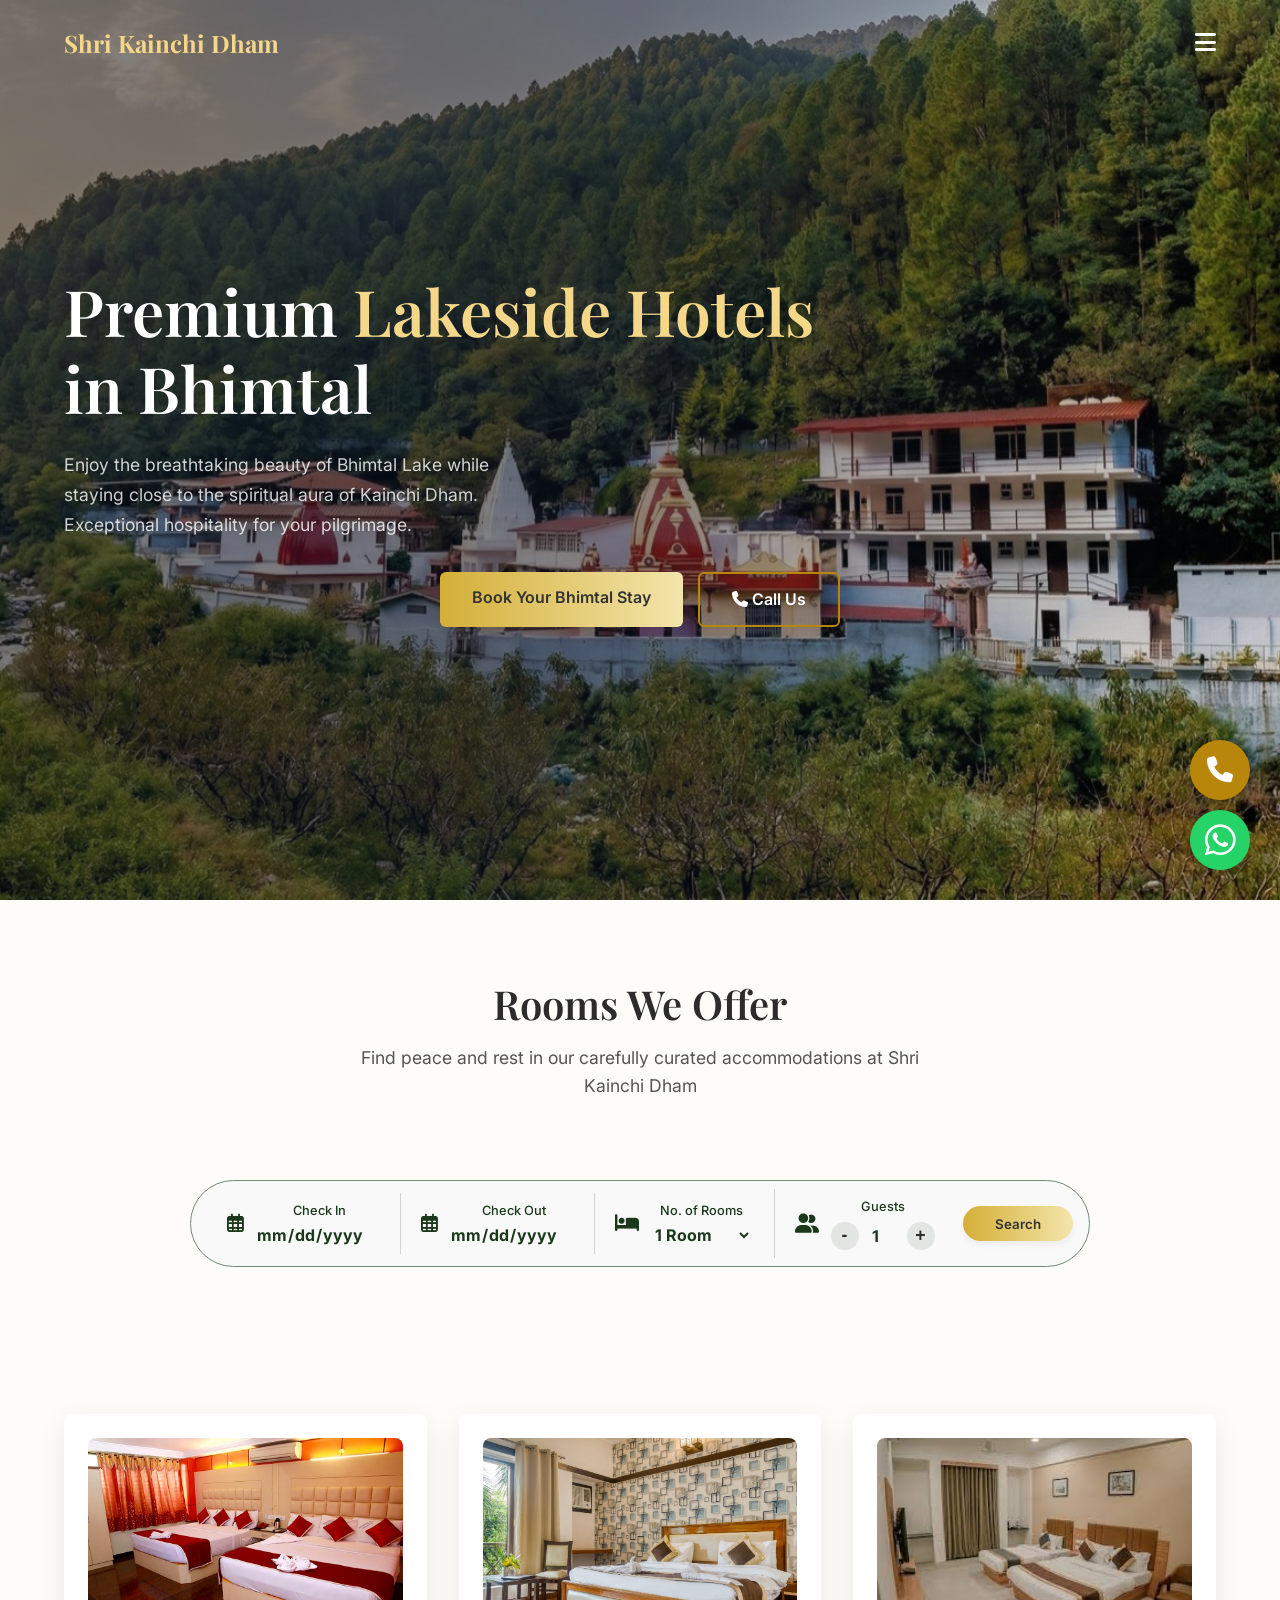
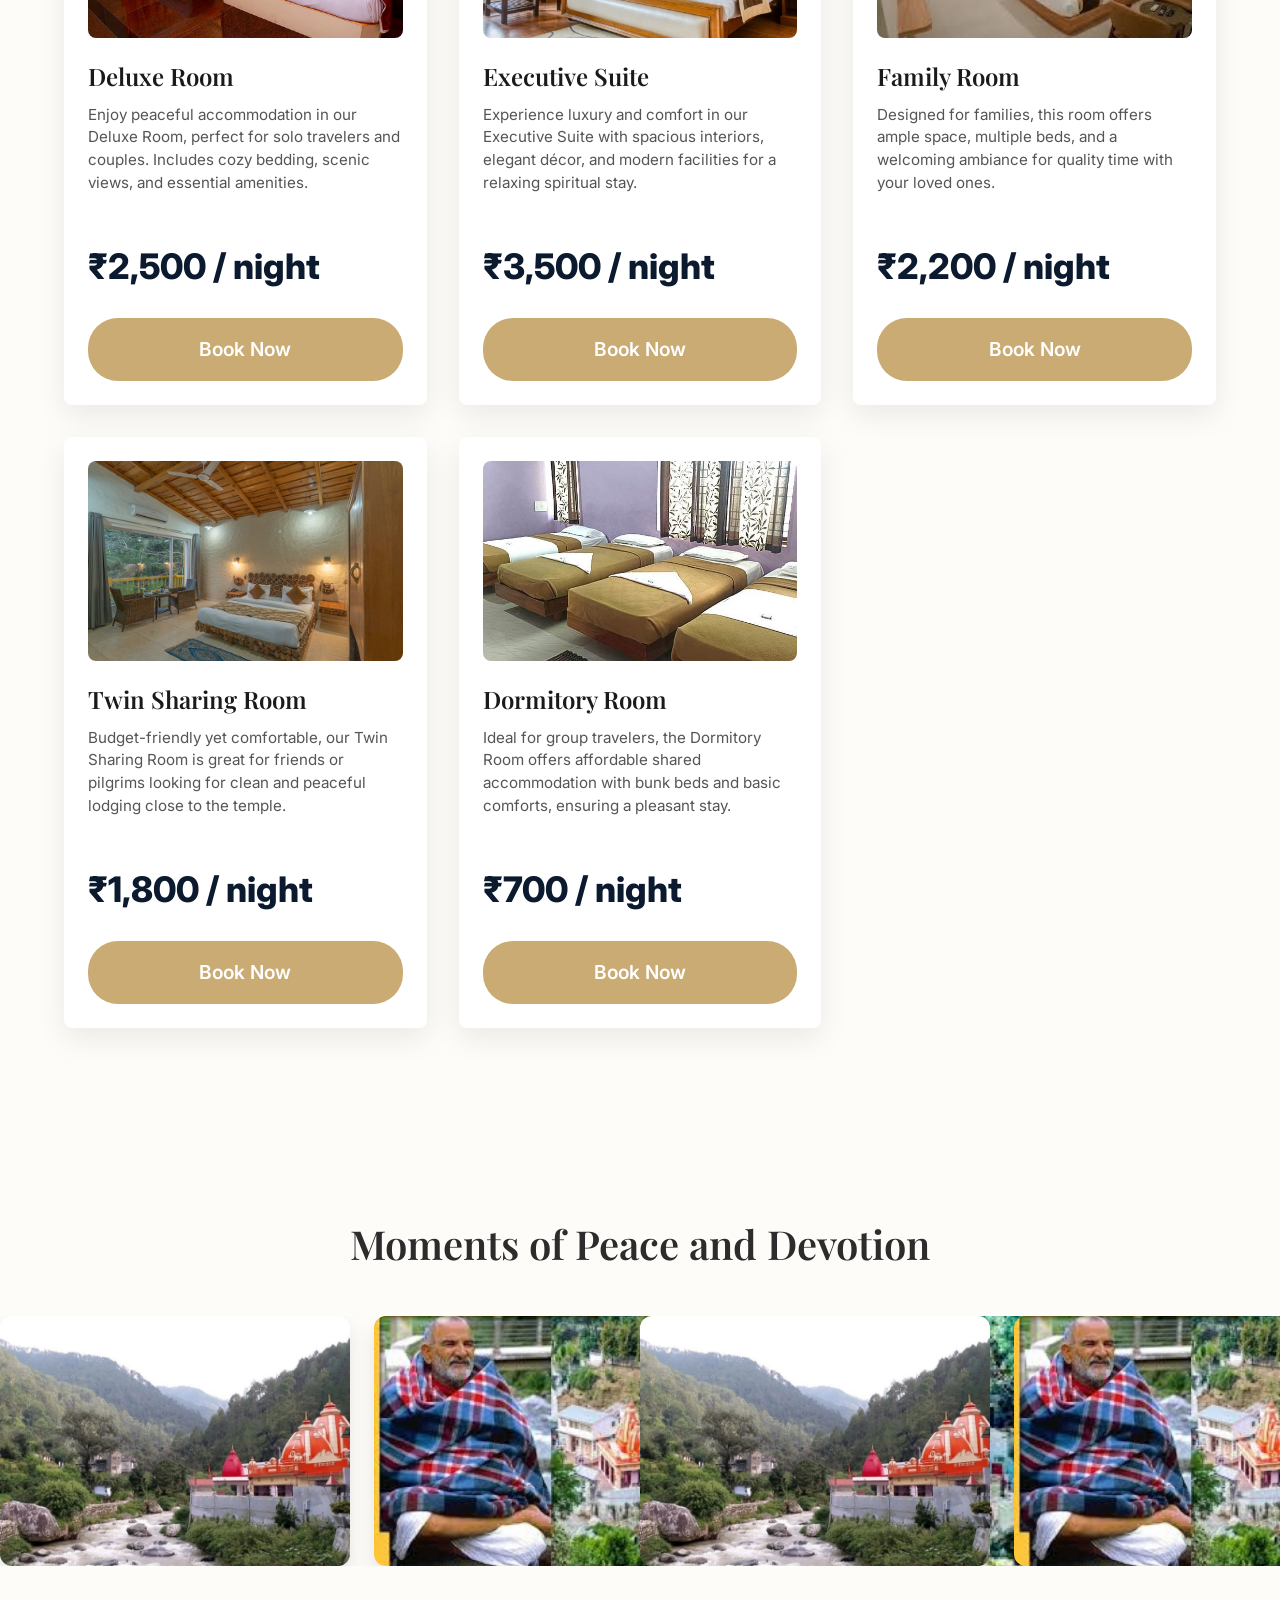
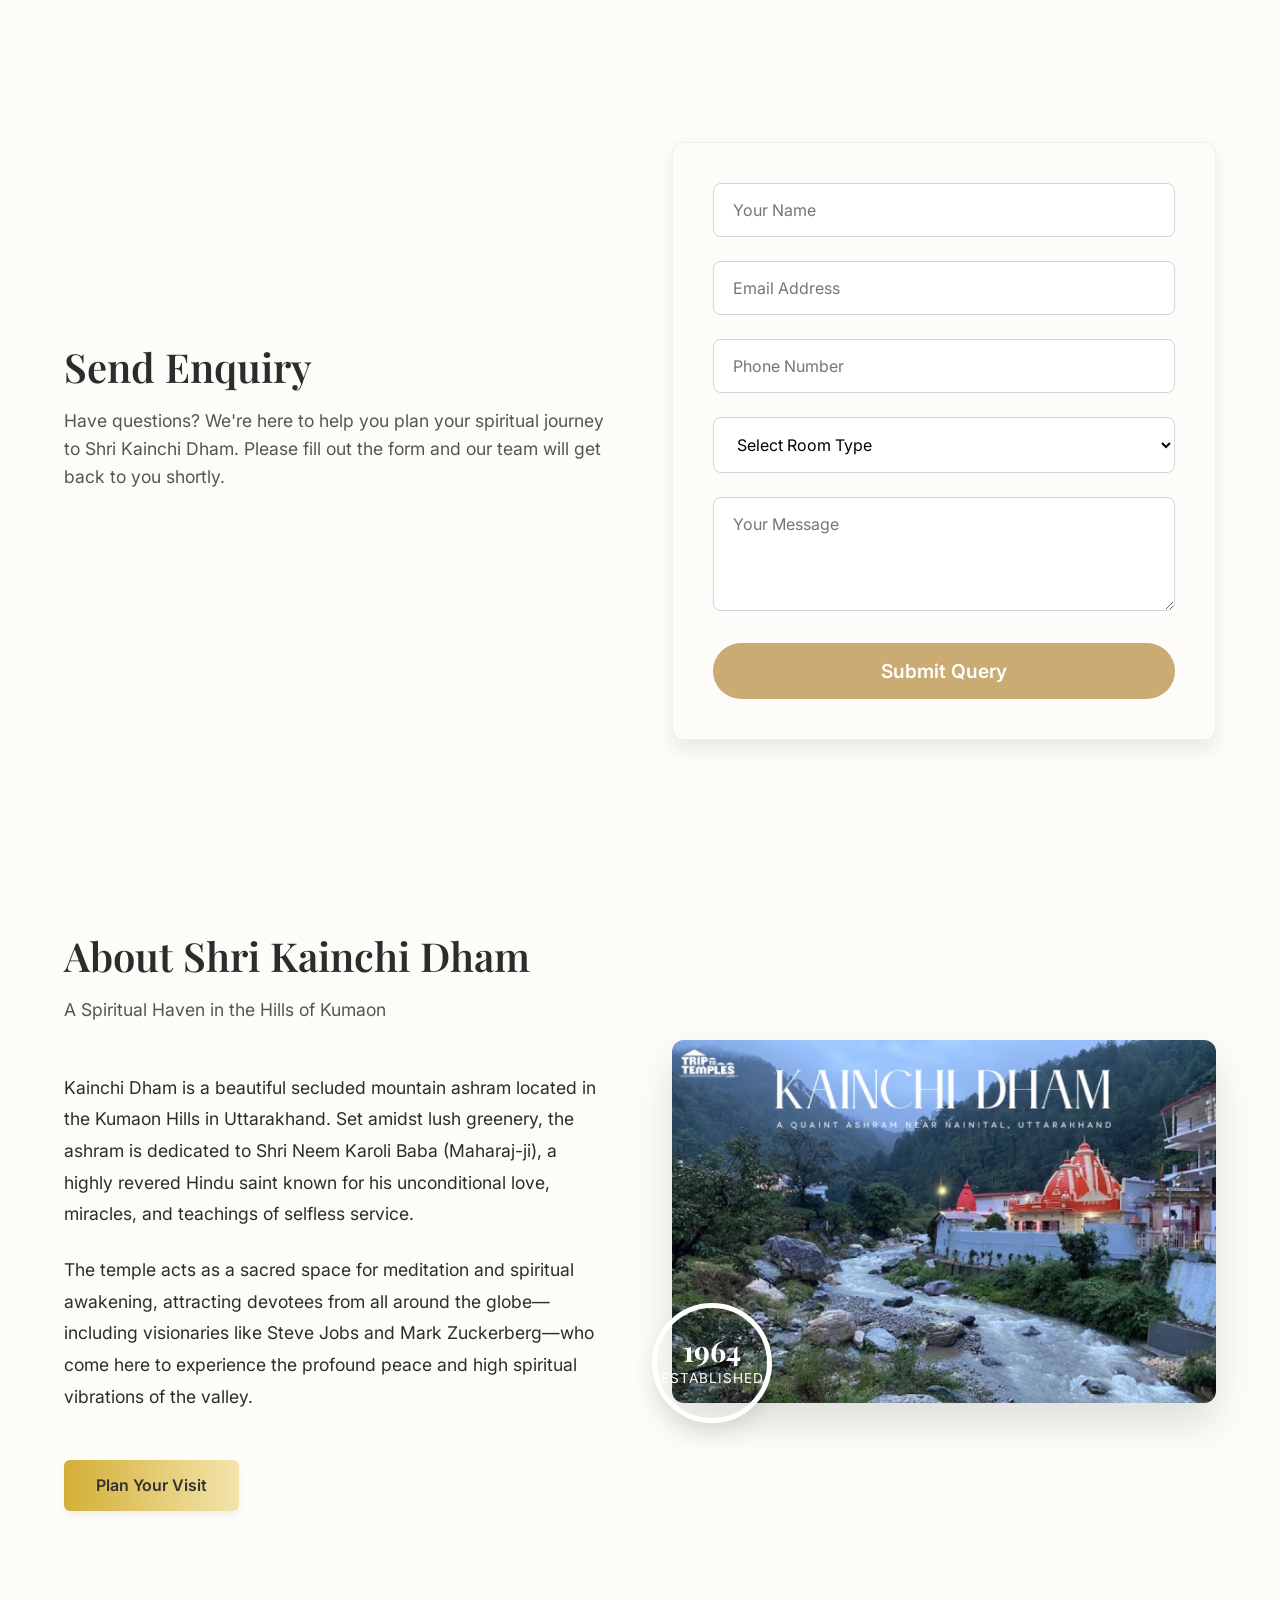
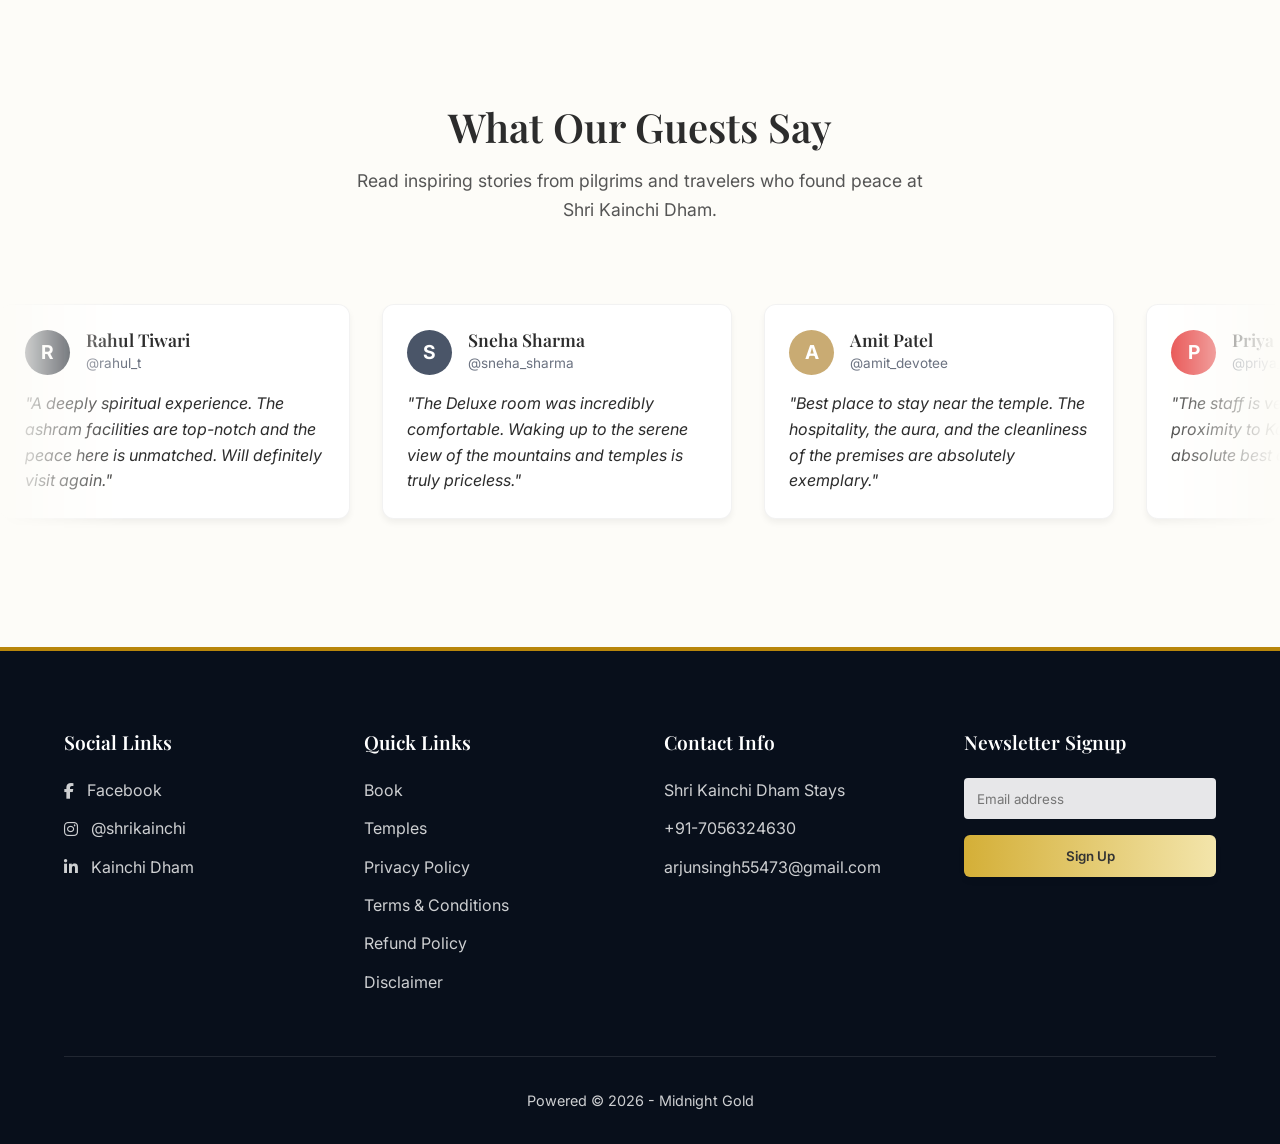
==== bhimtal-hotels.html @ a898de55 "chore: add vercel analytics tracking script to all pages" ====
<!DOCTYPE html>
<html lang="en">

<head>
    <meta charset="UTF-8">
    <meta name="viewport" content="width=device-width, initial-scale=1.0">
    <title>Hotels in Bhimtal | Lakeside Stays Near Kainchi Dham</title>
    <meta name="description"
        content="Find the best lakeside hotels in Bhimtal. Stay in comfort while visiting Shri Kainchi Dham, only a short drive away. Book your peaceful retreat today.">
    <meta name="keywords"
        content="hotels in bhimtal, bhimtal lakeside hotels, stays near bhimtal, bhimtal to kainchi dham hotels">
    <meta property="og:title" content="Top Hotels Near Kainchi Dham Ashram | Book Your Stay">
    <meta property="og:description"
        content="Looking for peaceful accommodation near Neem Karoli Baba Ashram? Compare and book the best rooms at Shri Kainchi Dham.">
    <meta property="og:type" content="website">

    <!-- Structured Data for LocalBusiness / Hotel -->
    <script type="application/ld+json">
    {
      "@context": "https://schema.org",
      "@type": "LodgingBusiness",
      "name": "Shri Kainchi Dham Hotel & Homestay",
      "description": "Premium and budget accommodations, family rooms, and dormitory stays located near the sacred Shri Kainchi Dham Ashram of Neem Karoli Baba in Uttarakhand.",
      "url": "https://kainchidham.in",
      "telephone": "+91-7056324630",
      "priceRange": "₹700 - ₹4000",
      "address": {
        "@type": "PostalAddress",
        "streetAddress": "Near Kainchi Dham Ashram",
        "addressLocality": "Bhowali",
        "addressRegion": "Uttarakhand",
        "postalCode": "263132",
        "addressCountry": "IN"
      },
      "geo": {
        "@type": "GeoCoordinates",
        "latitude": 29.4172,
        "longitude": 79.4925
      },
      "amenities": [
        "Free Wi-Fi",
        "Comfortable Bedding",
        "Scenic Mountain Views",
        "Room Service"
      ]
    }
    </script>
    <!-- Google Fonts -->
    <link rel="preconnect" href="https://fonts.googleapis.com">
    <link rel="preconnect" href="https://fonts.gstatic.com" crossorigin>
    <link
        href="https://fonts.googleapis.com/css2?family=Playfair+Display:wght@400;600;700&family=Inter:wght@300;400;500;600&display=swap"
        rel="stylesheet">
    <!-- Font Awesome for Icons -->
    <link rel="stylesheet" href="https://cdnjs.cloudflare.com/ajax/libs/font-awesome/6.4.0/css/all.min.css">
    <!-- Custom CSS -->
    <link rel="stylesheet" href="style.css">
    <script defer src="/_vercel/insights/script.js"></script>
</head>

<body>
    <!-- Navbar -->
    <nav class="navbar" id="navbar">
        <div class="logo">Shri Kainchi Dham</div>
        <ul class="nav-links">
            <li><a href="#rooms">Book</a></li>
            <li><a href="#about">Temples</a></li>
            <li><a href="#rooms">Rooms</a></li>
            <li><a href="#contact">Contact</a></li>
        </ul>
        <a href="tel:7056324630" class="btn btn-primary">Book Your Stay</a>
        <div class="hamburger">
            <i class="fas fa-bars"></i>
        </div>
    </nav>

    <!-- Hero Section -->
    <section class="hero" id="home">
        <div class="hero-overlay"></div>
        <div class="hero-content reveal">
            <h1>Premium <span class="highlight">Lakeside Hotels</span><br>in Bhimtal</h1>
            <p>Enjoy the breathtaking beauty of Bhimtal Lake while staying close to the spiritual aura of Kainchi Dham.
                Exceptional hospitality for your pilgrimage.</p>
            <div class="hero-buttons" style="display: flex; gap: 15px; justify-content: center; flex-wrap: wrap;">
                <a href="tel:7056324630" class="btn btn-primary">Book Your Bhimtal Stay</a>
                <a href="tel:7056324630" class="btn btn-outline"><i class="fas fa-phone-alt"></i> Call Us</a>
            </div>
        </div>
    </section>

    <!-- Luxury Amidst Nature (Rooms) Section -->
    <section class="luxury-nature section-padding" id="rooms" style="padding-top: 5rem;">
        <div class="container text-center">
            <h2 class="section-title reveal fade-up">Rooms We Offer</h2>
            <p class="section-subtitle reveal fade-up">Find peace and rest in our carefully curated accommodations at
                Shri Kainchi Dham</p>

            <div class="booking-filters" style="background: transparent; padding: 2rem 0 4rem 0;">
                <div class="booking-bar" style="max-width: 900px; margin: 0 auto;">
                    <div class="booking-row">
                        <div class="booking-input" onclick="document.getElementById('checkin').showPicker()">
                            <i class="far fa-calendar-alt desktop-icon"></i>
                            <div class="input-details">
                                <label for="checkin" class="label">Check In</label>
                                <input type="date" id="checkin" class="value-input" required>
                            </div>
                        </div>
                        <div class="booking-input" onclick="document.getElementById('checkout').showPicker()">
                            <i class="far fa-calendar-alt desktop-icon"></i>
                            <div class="input-details">
                                <label for="checkout" class="label">Check Out</label>
                                <input type="date" id="checkout" class="value-input" required>
                            </div>
                        </div>
                    </div>

                    <!-- Desktop Row -->
                    <div class="booking-row desktop-input">
                        <div class="booking-input" onclick="document.getElementById('roomsInput').focus()">
                            <i class="fas fa-bed desktop-icon"></i>
                            <div class="input-details">
                                <label for="roomsInput" class="label">No. of Rooms</label>
                                <select id="roomsInput" class="value-input"
                                    style="outline:none; width:100%; border:none; background:transparent; font-size:1rem; cursor:pointer;"
                                    onchange="filterRooms()">
                                    <option value="1">1 Room</option>
                                    <option value="2">2 Rooms</option>
                                    <option value="3">3 Rooms</option>
                                    <option value="4+">4+ Rooms</option>
                                </select>
                            </div>
                        </div>
                        <div class="booking-input no-border" onclick="document.getElementById('guestsInput').focus()">
                            <i class="fas fa-user-friends desktop-icon"></i>
                            <div class="input-details">
                                <label for="guestsInput" class="label">Guests</label>
                                <div class="guest-counter"
                                    style="display: flex; align-items: center; gap: 0.5rem; margin-top: 2px;">
                                    <button type="button" class="btn-counter" onclick="updateGuests(-1)">-</button>
                                    <input type="number" id="guestsInput" class="value-input" value="1" min="1" max="20"
                                        style="width:2rem; text-align:center; outline:none; border:none; background:transparent; font-size:1rem; cursor:pointer;"
                                        onchange="filterRooms()" readonly>
                                    <button type="button" class="btn-counter" onclick="updateGuests(1)">+</button>
                                </div>
                            </div>
                        </div>
                    </div>

                    <!-- Mobile Row -->
                    <div class="booking-row mobile-input">
                        <div class="booking-input">
                            <div class="input-details">
                                <label class="label">Adults</label>
                                <select id="adultsInput" class="value-input"
                                    style="outline:none; width:100%; border:none; background:transparent; font-size:1rem; cursor:pointer;">
                                    <option value="1">1</option>
                                    <option value="2" selected>2</option>
                                    <option value="3">3</option>
                                    <option value="4">4</option>
                                    <option value="5">5</option>
                                    <option value="6">6</option>
                                    <option value="7">7</option>
                                    <option value="8">8</option>
                                    <option value="9">9</option>
                                    <option value="10">10</option>
                                </select>
                            </div>
                        </div>
                        <div class="booking-input no-border">
                            <div class="input-details">
                                <label class="label">Children</label>
                                <select id="childrenInput" class="value-input"
                                    style="outline:none; width:100%; border:none; background:transparent; font-size:1rem; cursor:pointer;">
                                    <option value="0" selected>0</option>
                                    <option value="1">1</option>
                                    <option value="2">2</option>
                                    <option value="3">3</option>
                                    <option value="4">4</option>
                                    <option value="5">5</option>
                                    <option value="6">6</option>
                                    <option value="7">7</option>
                                    <option value="8">8</option>
                                    <option value="9">9</option>
                                    <option value="10">10</option>
                                </select>
                            </div>
                        </div>
                    </div>
                    <button class="btn btn-primary search-btn" onclick="filterRooms()">Search</button>
                </div>
            </div>

            <div id="searchToast" class="search-toast">
                <i class="fas fa-check-circle"></i> <span>Showing 4 results</span>
            </div>

            <div class="room-cards">
                <!-- Card 1: Deluxe Room -->
                <div class="room-card reveal fade-up" style="transition-delay: 0ms;">
                    <div class="card-img-wrapper">
                        <img src="images/deluxe-room.jpg" alt="Deluxe Room in Shri Kainchi Dham">
                    </div>
                    <div class="card-content">
                        <h3>Deluxe Room</h3>
                        <p class="room-desc">Enjoy peaceful accommodation in our Deluxe Room, perfect for solo travelers
                            and couples. Includes cozy bedding, scenic views, and essential amenities.</p>

                        <div class="price-action">
                            <p class="room-price">₹2,500 / night</p>
                            <a href="tel:7056324630" class="btn btn-gold">Book Now</a>
                        </div>
                    </div>
                </div>
                <!-- Card 2: Executive Suite -->
                <div class="room-card reveal fade-up" style="transition-delay: 30ms;">
                    <div class="card-img-wrapper">
                        <img src="images/executive.jpg" alt="Executive Suite at Shri Kainchi Dham">
                    </div>
                    <div class="card-content">
                        <h3>Executive Suite</h3>
                        <p class="room-desc">Experience luxury and comfort in our Executive Suite with spacious
                            interiors, elegant décor, and modern facilities for a relaxing spiritual stay.</p>
                        <div class="price-action">
                            <p class="room-price">₹3,500 / night</p>
                            <a href="tel:7056324630" class="btn btn-gold">Book Now</a>
                        </div>
                    </div>
                </div>
                <!-- Card 3: Family Room -->
                <div class="room-card reveal fade-up" style="transition-delay: 60ms;">
                    <div class="card-img-wrapper">
                        <img src="images/family-room.jpg" alt="Family Room in Shri Kainchi Dham">
                    </div>
                    <div class="card-content">
                        <h3>Family Room</h3>
                        <p class="room-desc">Designed for families, this room offers ample space, multiple beds, and a
                            welcoming ambiance for quality time with your loved ones.</p>
                        <div class="price-action">
                            <p class="room-price">₹2,200 / night</p>
                            <a href="tel:7056324630" class="btn btn-gold">Book Now</a>
                        </div>
                    </div>
                </div>
                <!-- Card 4: Twin Sharing Room -->
                <div class="room-card reveal fade-up" style="transition-delay: 90ms;">
                    <div class="card-img-wrapper">
                        <img src="images/twin-room.jpg" alt="Twin Sharing Room near Shri Kainchi Dham Temple">
                    </div>
                    <div class="card-content">
                        <h3>Twin Sharing Room</h3>
                        <p class="room-desc">Budget-friendly yet comfortable, our Twin Sharing Room is great for friends
                            or pilgrims looking for clean and peaceful lodging close to the temple.</p>
                        <div class="price-action">
                            <p class="room-price">₹1,800 / night</p>
                            <a href="tel:7056324630" class="btn btn-gold">Book Now</a>
                        </div>
                    </div>
                </div>
                <!-- Card 5: Dormitory Room -->
                <div class="room-card reveal fade-up" style="transition-delay: 120ms;">
                    <div class="card-img-wrapper">
                        <img src="images/dormitory.jpg" alt="Dormitory Room">
                    </div>
                    <div class="card-content">
                        <h3>Dormitory Room</h3>
                        <p class="room-desc">Ideal for group travelers, the Dormitory Room offers affordable shared
                            accommodation with bunk beds and basic comforts, ensuring a pleasant stay.</p>

                        <div class="price-action">
                            <p class="room-price">₹700 / night</p>
                            <a href="tel:7056324630" class="btn btn-gold">Book Now</a>
                        </div>
                    </div>
                </div>
            </div>
        </div>
    </section>





    <!-- Moments of Peace and Devotion Gallery Section -->
    <section class="gallery-section section-padding">
        <div class="container text-center">
            <h2 class="section-title reveal fade-up">Moments of Peace and Devotion</h2>
        </div>
        <div class="scrolling-gallery">
            <div class="gallery-track">
                <!-- Group 1 -->
                <div class="gallery-group">
                    <img src="images/gallery-1.jpg" alt="Peace and Devotion">
                    <img src="images/gallery-2.jpg" alt="Peace and Devotion">
                    <img src="images/gallery-3.jpg" alt="Peace and Devotion">
                    <img src="images/gallery-4.jpg" alt="Peace and Devotion">
                    <img src="images/gallery-5.jpg" alt="Peace and Devotion">
                    <img src="images/gallery-1.jpg" alt="Peace and Devotion">
                </div>
                <!-- Group 2 (Duplicate for seamless loop) -->
                <div class="gallery-group">
                    <img src="images/gallery-1.jpg" alt="Peace and Devotion">
                    <img src="images/gallery-2.jpg" alt="Peace and Devotion">
                    <img src="images/gallery-3.jpg" alt="Peace and Devotion">
                    <img src="images/gallery-4.jpg" alt="Peace and Devotion">
                    <img src="images/gallery-5.jpg" alt="Peace and Devotion">
                    <img src="images/gallery-1.jpg" alt="Peace and Devotion">
                </div>
            </div>
        </div>
    </section>

    <!-- Inquiry Section -->
    <section class="inquiry-section section-padding" id="contact">
        <div class="container">
            <div class="inquiry-wrapper">
                <div class="inquiry-content reveal fade-up">
                    <h2 class="section-title text-left">Send Enquiry</h2>
                    <p class="section-subtitle text-left">Have questions? We're here to help you plan your spiritual
                        journey to Shri Kainchi Dham. Please fill out the form and our team will get back to you
                        shortly.</p>
                </div>
                <div class="inquiry-form-container reveal fade-up" style="transition-delay: 30ms;">
                    <form class="inquiry-form" onsubmit="
                        event.preventDefault(); 
                        const name = document.getElementById('inq-name').value;
                        const email = document.getElementById('inq-email').value;
                        const phone = document.getElementById('inq-phone').value;
                        const room = document.getElementById('inq-room').value;
                        const msg = document.getElementById('inq-msg').value;
                        const text = `Hi, I have an enquiry for Shri Kainchi Dham.\n\n*Name:* ${name}\n*Email:* ${email}\n*Phone:* ${phone}\n*Room Type:* ${room}\n*Message:* ${msg}`;
                        window.open(`https://api.whatsapp.com/send?phone=917056324630&text=${encodeURIComponent(text)}`, '_blank');
                    ">
                        <div class="form-group">
                            <input type="text" id="inq-name" placeholder="Your Name" required>
                        </div>
                        <div class="form-group">
                            <input type="email" id="inq-email" placeholder="Email Address" required>
                        </div>
                        <div class="form-group">
                            <input type="tel" id="inq-phone" placeholder="Phone Number" required>
                        </div>
                        <div class="form-group">
                            <select id="inq-room" required
                                style="width: 100%; padding: 1rem 1.2rem; border: 1px solid #d1d5db; border-radius: 8px; font-family: var(--font-body); font-size: 1rem; background: white; transition: var(--transition);">
                                <option value="" disabled selected>Select Room Type</option>
                                <option value="Deluxe Room">Deluxe Room</option>
                                <option value="Executive Suite">Executive Suite</option>
                                <option value="Family Room">Family Room</option>
                                <option value="Twin Sharing Room">Twin Sharing Room</option>
                                <option value="Dormitory Room">Dormitory Room</option>
                            </select>
                        </div>
                        <div class="form-group">
                            <textarea id="inq-msg" placeholder="Your Message" rows="4" required></textarea>
                        </div>
                        <button type="submit" class="btn btn-gold w-100">Submit Query</button>
                    </form>
                </div>
            </div>
        </div>
    </section>

    <!-- About Temple Section -->
    <section class="about-temple section-padding" id="about" style="background-color: transparent;">
        <div class="container">
            <div class="about-grid">
                <div class="about-content reveal fade-right">
                    <h2 class="section-title text-left">About Shri Kainchi Dham</h2>
                    <p class="section-subtitle text-left">A Spiritual Haven in the Hills of Kumaon</p>
                    <p class="about-text">
                        Kainchi Dham is a beautiful secluded mountain ashram located in the Kumaon Hills in Uttarakhand.
                        Set amidst lush greenery, the ashram is dedicated to Shri Neem Karoli Baba (Maharaj-ji), a
                        highly revered Hindu saint known for his unconditional love, miracles, and teachings of selfless
                        service.
                    </p>
                    <p class="about-text">
                        The temple acts as a sacred space for meditation and spiritual awakening, attracting devotees
                        from all around the globe—including visionaries like Steve Jobs and Mark Zuckerberg—who come
                        here to experience the profound peace and high spiritual vibrations of the valley.
                    </p>
                    <a href="#contact" class="btn btn-primary mt-4">Plan Your Visit</a>
                </div>
                <div class="about-image-wrapper reveal fade-left">
                    <img src="images/about-img.jpg" alt="Shri Neem Karoli Baba Ashram" class="about-main-img">
                    <div class="about-experience-badge">
                        <span class="badge-number">1964</span>
                        <span class="badge-text">Established</span>
                    </div>
                </div>
            </div>
        </div>
    </section>

    <!-- Testimonials Section -->
    <section class="testimonials-section section-padding">
        <div class="container text-center">
            <h2 class="section-title reveal fade-up">What Our Guests Say</h2>
            <p class="section-subtitle reveal fade-up">Read inspiring stories from pilgrims and travelers who found
                peace at Shri Kainchi Dham.</p>
        </div>

        <div class="marquee-container">
            <div class="marquee-content highlight-cards">
                <!-- Testimonial 1 -->
                <div class="testimonial-card">
                    <div class="test-header">
                        <div class="avatar">R</div>
                        <div>
                            <h4>Rahul Tiwari</h4>
                            <span class="test-handle">@rahul_t</span>
                        </div>
                    </div>
                    <p>"A deeply spiritual experience. The ashram facilities are top-notch and the peace here is
                        unmatched. Will definitely visit again."</p>
                </div>
                <!-- Testimonial 2 -->
                <div class="testimonial-card">
                    <div class="test-header">
                        <div class="avatar" style="background: #4a5568;">S</div>
                        <div>
                            <h4>Sneha Sharma</h4>
                            <span class="test-handle">@sneha_sharma</span>
                        </div>
                    </div>
                    <p>"The Deluxe room was incredibly comfortable. Waking up to the serene view of the mountains and
                        temples is truly priceless."</p>
                </div>
                <!-- Testimonial 3 -->
                <div class="testimonial-card">
                    <div class="test-header">
                        <div class="avatar" style="background: #c9ab73;">A</div>
                        <div>
                            <h4>Amit Patel</h4>
                            <span class="test-handle">@amit_devotee</span>
                        </div>
                    </div>
                    <p>"Best place to stay near the temple. The hospitality, the aura, and the cleanliness of the
                        premises are absolutely exemplary."</p>
                </div>
                <!-- Testimonial 4 -->
                <div class="testimonial-card">
                    <div class="test-header">
                        <div class="avatar" style="background: #e53e3e;">P</div>
                        <div>
                            <h4>Priya Ranjan</h4>
                            <span class="test-handle">@priya_r</span>
                        </div>
                    </div>
                    <p>"The staff is very cooperative and the proximity to Kainchi Dham makes it the absolute best
                        choice for pilgrims."</p>
                </div>
            </div>
            <!-- Duplicate for infinite scroll -->
            <div class="marquee-content highlight-cards">
                <!-- Testimonial 1 -->
                <div class="testimonial-card">
                    <div class="test-header">
                        <div class="avatar">R</div>
                        <div>
                            <h4>Rahul Tiwari</h4>
                            <span class="test-handle">@rahul_t</span>
                        </div>
                    </div>
                    <p>"A deeply spiritual experience. The ashram facilities are top-notch and the peace here is
                        unmatched. Will definitely visit again."</p>
                </div>
                <!-- Testimonial 2 -->
                <div class="testimonial-card">
                    <div class="test-header">
                        <div class="avatar" style="background: #4a5568;">S</div>
                        <div>
                            <h4>Sneha Sharma</h4>
                            <span class="test-handle">@sneha_sharma</span>
                        </div>
                    </div>
                    <p>"The Deluxe room was incredibly comfortable. Waking up to the serene view of the mountains and
                        temples is truly priceless."</p>
                </div>
                <!-- Testimonial 3 -->
                <div class="testimonial-card">
                    <div class="test-header">
                        <div class="avatar" style="background: #c9ab73;">A</div>
                        <div>
                            <h4>Amit Patel</h4>
                            <span class="test-handle">@amit_devotee</span>
                        </div>
                    </div>
                    <p>"Best place to stay near the temple. The hospitality, the aura, and the cleanliness of the
                        premises are absolutely exemplary."</p>
                </div>
                <!-- Testimonial 4 -->
                <div class="testimonial-card">
                    <div class="test-header">
                        <div class="avatar" style="background: #e53e3e;">P</div>
                        <div>
                            <h4>Priya Ranjan</h4>
                            <span class="test-handle">@priya_r</span>
                        </div>
                    </div>
                    <p>"The staff is very cooperative and the proximity to Kainchi Dham makes it the absolute best
                        choice for pilgrims."</p>
                </div>
            </div>
        </div>
    </section>

    <!-- Footer -->
    <footer class="footer">
        <div class="container">
            <div class="footer-grid">
                <!-- Social Links -->
                <div class="footer-col reveal fade-up" style="transition-delay: 0ms;">
                    <h4>Social Links</h4>
                    <ul class="social-links">
                        <li><a href="#"><i class="fab fa-facebook-f"></i> Facebook</a></li>
                        <li><a href="#"><i class="fab fa-instagram"></i> @shrikainchi</a></li>
                        <li><a href="#"><i class="fab fa-linkedin-in"></i> Kainchi Dham</a></li>
                    </ul>
                </div>

                <!-- Quick Links -->
                <div class="footer-col reveal fade-up" style="transition-delay: 30ms;">
                    <h4>Quick Links</h4>
                    <ul class="footer-links">
                        <li><a href="index.html#rooms">Book</a></li>
                        <li><a href="index.html#about">Temples</a></li>
                        <li><a href="privacy-policy.html">Privacy Policy</a></li>
                        <li><a href="terms-conditions.html">Terms & Conditions</a></li>
                        <li><a href="refund-policy.html">Refund Policy</a></li>
                        <li><a href="disclaimer.html">Disclaimer</a></li>
                    </ul>
                </div>



                <!-- Contact Info -->
                <div class="footer-col reveal fade-up" style="transition-delay: 60ms;">
                    <h4>Contact Info</h4>
                    <p>Shri Kainchi Dham Stays</p>
                    <p><a href="tel:7056324630">+91-7056324630</a></p>
                    <p>arjunsingh55473@gmail.com</p>
                </div>

                <!-- Newsletter Signup -->
                <div class="footer-col reveal fade-up" style="transition-delay: 90ms;">
                    <h4>Newsletter Signup</h4>
                    <form class="newsletter-form">
                        <input type="email" placeholder="Email address" required>
                        <button type="submit" class="btn btn-primary">Sign Up</button>
                    </form>
                </div>
            </div>
            <div class="footer-bottom">
                <p>Powered © 2026 - Midnight Gold</p>
            </div>
        </div>
    </footer>

    <!-- Floating Call Button -->
    <a href="tel:7056324630" class="call-float" aria-label="Call Us">
        <i class="fas fa-phone-alt"></i>
    </a>

    <!-- Floating WhatsApp Button -->
    <a href="https://api.whatsapp.com/send?phone=917056324630&text=Hi%2C%20I%20have%20an%20enquiry%20regarding%20booking%20a%20stay%20at%20Shri%20Kainchi%20Dham."
        class="whatsapp-float" target="_blank" aria-label="Chat on WhatsApp">
        <i class="fab fa-whatsapp"></i>
    </a>

    <!-- Scripts -->
    <script src="script.js"></script>
</body>

</html>
---- style.css ----
/* ==========================================================================
   CSS Variables
   ========================================================================== */
:root {
  --primary-navy: #080f1b;
  --bg-dark-gradient: linear-gradient(100deg, #050a13 0%, #0a1324 45%, transparent 100%);
  --bg-off-white: #fdfcf8;
  --bg-card: #ffffff;
  --accent-gold-light: #f5d78a;
  --accent-gold-dark: #b8860b;
  --accent-gradient: linear-gradient(to right, #d4af37, #f3e5ab);
  --accent-gradient-hover: linear-gradient(to right, #f3e5ab, #d4af37);
  --text-dark: #2c2c2c;
  --text-light: #ffffff;
  --text-gray: #555555;
  --border-radius: 12px;
  --font-heading: 'Playfair Display', serif;
  --font-body: 'Inter', sans-serif;
  --transition: all 0.2s cubic-bezier(0.25, 1, 0.5, 1);
  --shadow-sm: 0 4px 6px rgba(0, 0, 0, 0.05);
  --shadow-md: 0 10px 20px rgba(0, 0, 0, 0.08);
  --shadow-lg: 0 20px 40px rgba(0, 0, 0, 0.12);
}

/* ==========================================================================
   Base & Reset
   ========================================================================== */
* {
  margin: 0;
  padding: 0;
  box-sizing: border-box;
}

html {
  scroll-behavior: smooth;
  font-size: 16px;
}

body {
  font-family: var(--font-body);
  color: var(--text-dark);
  background-color: var(--bg-off-white);
  line-height: 1.6;
  overflow-x: hidden;
}

h1,
h2,
h3,
h4,
h5,
h6 {
  font-family: var(--font-heading);
  font-weight: 600;
  line-height: 1.2;
}

a {
  text-decoration: none;
  color: inherit;
  transition: var(--transition);
}

ul {
  list-style: none;
}

img {
  max-width: 100%;
  height: auto;
  display: block;
}

.container {
  width: 90%;
  max-width: 1200px;
  margin: 0 auto;
}

.text-center {
  text-align: center;
}

.section-padding {
  padding: 6rem 0;
}

.section-title {
  font-size: 2.5rem;
  margin-bottom: 1rem;
  color: var(--text-dark);
}

.section-subtitle {
  font-size: 1.1rem;
  color: var(--text-gray);
  max-width: 600px;
  margin: 0 auto 3rem;
}

/* ==========================================================================
   Buttons
   ========================================================================== */
.btn {
  display: inline-block;
  padding: 0.8rem 2rem;
  border-radius: 6px;
  font-weight: 500;
  text-align: center;
  cursor: pointer;
  transition: var(--transition);
  border: none;
  font-family: var(--font-body);
}

.btn-primary {
  background: var(--accent-gradient);
  color: #333;
  box-shadow: var(--shadow-sm);
  font-weight: 600;
}

.btn-primary:hover {
  background: var(--accent-gradient-hover);
  transform: translateY(-2px);
  box-shadow: var(--shadow-md);
}

.btn-secondary {
  background: var(--accent-gradient);
  color: #333;
  font-weight: 600;
  padding: 0.6rem 1.8rem;
  box-shadow: var(--shadow-sm);
}

.btn-secondary:hover {
  background: var(--accent-gradient-hover);
  transform: translateY(-2px);
  box-shadow: var(--shadow-md);
}

.btn-outline {
  background: transparent;
  color: #fff;
  border: 2px solid var(--accent-gold-dark);
  font-weight: 600;
}

.btn-outline:hover {
  background: var(--accent-gold-dark);
  color: #fff;
  transform: translateY(-2px);
  box-shadow: var(--shadow-md);
}

.btn-sm {
  padding: 0.5rem 1.2rem;
  font-size: 0.9rem;
}

/* ==========================================================================
   Navbar
   ========================================================================== */
.navbar {
  position: absolute;
  top: 0;
  left: 0;
  width: 100%;
  padding: 1.5rem 5%;
  display: flex;
  justify-content: space-between;
  align-items: center;
  z-index: 1000;
  transition: var(--transition);
}

.navbar.scrolled {
  position: fixed;
  background-color: rgba(8, 15, 27, 0.95);
  backdrop-filter: blur(10px);
  padding: 1rem 5%;
  box-shadow: var(--shadow-md);
}

.logo {
  font-family: var(--font-heading);
  font-size: 1.5rem;
  font-weight: 700;
  color: var(--accent-gold-light);
}

.nav-links {
  display: flex;
  gap: 2.5rem;
}

.nav-links a {
  color: rgba(255, 255, 255, 0.8);
  font-weight: 400;
  font-size: 1rem;
}

.nav-links a:hover {
  color: var(--accent-gold-light);
}

.hamburger {
  display: none;
  color: var(--text-light);
  font-size: 1.5rem;
  cursor: pointer;
}

/* ==========================================================================
   Hero Section
   ========================================================================== */
.hero {
  position: relative;
  height: 100vh;
  min-height: 600px;
  background-image: url('images/hero-bg.jpg');
  background-size: cover;
  background-position: center;
  background-attachment: fixed;
  display: flex;
  align-items: center;
}

.hero-overlay {
  position: absolute;
  top: 0;
  left: 0;
  width: 100%;
  height: 100%;
  background: linear-gradient(100deg, rgba(5, 10, 19, 0.5) 0%, rgba(10, 19, 36, 0.5) 45%, transparent 100%);
}

.hero-content {
  position: relative;
  z-index: 2;
  width: 90%;
  max-width: 1200px;
  margin: 0 auto;
  color: var(--text-light);
}

.hero-content h1 {
  font-size: 4rem;
  margin-bottom: 1.5rem;
}

.hero-content .highlight {
  color: var(--accent-gold-light);
}

.hero-content p {
  font-size: 1.1rem;
  max-width: 450px;
  margin-bottom: 2rem;
  color: rgba(255, 255, 255, 0.8);
  line-height: 1.7;
}

/* ==========================================================================
   Booking Filters Section
   ========================================================================== */
.booking-filters {
  padding: 2rem 0;
  background-color: var(--bg-off-white);
}

.booking-filters .container {
  display: flex;
  flex-direction: column;
  gap: 1.5rem;
  max-width: 900px;
  margin: 0 auto;
}

/* Check In / Out / Rooms Bar */
.booking-bar {
  display: flex;
  align-items: center;
  background: #f8f9f8;
  border-radius: 50px;
  border: 1px solid #758a75;
  padding: 0.5rem 1rem;
  justify-content: space-between;
  transition: background-color 0.3s ease, box-shadow 0.3s ease, border-radius 0.3s ease;
  z-index: 1001;
  /* Above navbar (which is 1000) */
  position: relative;
}

.booking-bar.sticky {
  position: fixed;
  top: 0;
  left: 0;
  right: 0;
  width: 100%;
  max-width: 100%;
  border-radius: 0;
  border: none;
  background: rgba(255, 255, 255, 0.98);
  backdrop-filter: blur(10px);
  box-shadow: 0 4px 15px rgba(0, 0, 0, 0.15);
  padding: 1rem 5%;
  margin: 0;
}

.booking-input {
  display: flex;
  align-items: center;
  padding: 0.5rem 1.25rem;
  gap: 0.75rem;
  border-right: 1px solid #d0d5d0;
  flex: 1;
  min-width: 0;
  /* allows flex items to shrink below their min-content width */
}

.booking-input.no-border {
  border-right: none;
}

/* Visibility Toggles for Desktop/Mobile UIs */
.booking-row {
  display: contents;
  /* Strip row wrapper on desktop so items flow into flex container */
}

.desktop-input {
  display: flex !important;
}

.mobile-input {
  display: none !important;
}

.desktop-icon {
  display: inline-block;
}

.booking-input i {
  color: #1b381b;
  font-size: 1.2rem;
}

@keyframes pulse {
  0% {
    transform: scale(1);
    background-color: transparent;
  }

  50% {
    transform: scale(1.05);
    background-color: rgba(60, 90, 60, 0.1);
    border-radius: var(--radius-md);
  }

  100% {
    transform: scale(1);
    background-color: transparent;
  }
}

.input-details {
  display: flex;
  flex-direction: column;
}

.input-details .label {
  font-size: 0.8rem;
  color: #1b381b;
  font-weight: 500;
  margin-bottom: 2px;
}

.input-details .value-input {
  font-size: 1rem;
  font-weight: 700;
  color: #1b381b;
  border: none;
  background: transparent;
  font-family: var(--font-body);
  outline: none;
  width: 100%;
  min-width: 0;
  /* allows input to shrink in flex containers if needed */
}

/* Specific fix for custom counter */
.guest-counter {
  display: flex;
  align-items: center;
  gap: 0.5rem;
  margin-top: 2px;
  flex-wrap: nowrap;
}

.input-details .value-input::-webkit-calendar-picker-indicator {
  opacity: 0;
  position: absolute;
  left: 0;
  top: 0;
  width: 100%;
  height: 100%;
  cursor: pointer;
}

.btn-counter {
  background: rgba(36, 66, 36, 0.1);
  color: var(--primary-color);
  border: none;
  width: 28px;
  height: 28px;
  border-radius: 50%;
  display: flex;
  align-items: center;
  justify-content: center;
  font-size: 1.1rem;
  font-weight: bold;
  cursor: pointer;
  flex-shrink: 0;
  /* Prevent button from shrinking/disappearing */
}

.btn-counter:hover {
  background: rgba(36, 66, 36, 0.25);
}

.booking-input {
  position: relative;
  cursor: pointer;
}

/* Ensure placeholder looks same as value */
.input-details .value-input::placeholder {
  color: #1b381b;
  opacity: 1;
}

.search-btn {
  border-radius: 50px;
  padding: 0.6rem 2rem;
  margin-left: 10px;
}

/* Filter Bar below */
.filter-bar {
  display: flex;
  align-items: center;
  gap: 1rem;
}

.filter-btn {
  background: white;
  border: 1px solid #758a75;
  border-radius: 30px;
  padding: 0.6rem 1.2rem;
  font-family: var(--font-body);
  font-size: 1rem;
  color: #1b381b;
  cursor: pointer;
  display: flex;
  align-items: center;
  gap: 0.5rem;
  transition: var(--transition);
}

.filter-btn:hover {
  background: #f0f4f0;
}

.filter-btn.primary-filter {
  padding: 0.6rem 1.5rem;
}

.filter-divider {
  width: 1px;
  height: 24px;
  background-color: #d0d5d0;
  margin: 0 0.5rem;
}

/* ==========================================================================
   Search Result Toast
   ========================================================================== */
.search-toast {
  background-color: var(--primary-color);
  color: black;
  padding: 0.8rem 1.5rem;
  border-radius: 30px;
  display: inline-flex;
  align-items: center;
  gap: 0.8rem;
  font-weight: 600;
  margin: 0 auto 2rem auto;
  box-shadow: 0 4px 15px rgba(36, 66, 36, 0.4);
  transform: translateY(20px);
  opacity: 0;
  visibility: hidden;
  transition: all 0.4s cubic-bezier(0.175, 0.885, 0.32, 1.275);
  position: relative;
  z-index: 100;
}

.search-toast.show {
  transform: translateY(0);
  opacity: 1;
  visibility: visible;
}

.search-toast i {
  color: var(--accent-gold-light);
  font-size: 1.2rem;
}

/* Center it properly */
#rooms .container {
  display: flex;
  flex-direction: column;
}

/* ==========================================================================
   Luxury Amidst Nature (Rooms)
   ========================================================================== */
.room-cards {
  display: grid;
  grid-template-columns: repeat(auto-fit, minmax(300px, 1fr));
  gap: 2rem;
  align-items: stretch;
}

.room-card {
  background: var(--bg-card);
  border-radius: 8px;
  padding: 1.5rem;
  box-shadow: 0 10px 30px rgba(0, 0, 0, 0.08);
  border: none;
  transition: var(--transition);
  display: flex;
  flex-direction: column;
}

.room-card:hover {
  transform: translateY(-5px);
  box-shadow: 0 15px 40px rgba(0, 0, 0, 0.12);
}

.room-card .card-img-wrapper {
  overflow: hidden;
  border-radius: 8px;
  width: 100%;
  margin-bottom: 1.5rem;
}

.room-card img {
  width: 100%;
  height: 220px;
  object-fit: cover;
  transition: var(--transition);
}

.room-card:hover img {
  transform: scale(1.05);
}

.card-content {
  display: flex;
  flex-direction: column;
  text-align: left;
  flex: 1;
}

.room-card h3 {
  font-size: 1.8rem;
  margin-bottom: 0.8rem;
  font-family: var(--font-heading);
  color: #1a1a1a;
  line-height: 1.2;
}

.room-desc {
  font-size: 0.95rem;
  color: #555;
  margin-bottom: 1.2rem;
  line-height: 1.5;
}

.room-amenities {
  display: flex;
  justify-content: flex-start;
  gap: 1.5rem;
  margin-bottom: 2rem;
}

.amenity {
  display: flex;
  flex-direction: column;
  align-items: center;
  gap: 0.5rem;
}

.amenity i {
  font-size: 1.5rem;
  color: #c9ab73;
  /* Gold color for icons */
}

.amenity span {
  font-size: 0.85rem;
  color: #333;
}

.price-action {
  display: flex;
  flex-direction: column;
  align-items: flex-start;
  gap: 1.5rem;
  margin-top: auto;
  padding-top: 1.5rem;
}

.room-price {
  font-size: 2.2rem;
  font-weight: 800;
  color: #0b1a2e;
  /* Navy color */
  font-family: var(--font-body);
}

.btn-gold {
  background-color: #c9ab73;
  color: white;
  padding: 1rem;
  border-radius: 30px;
  font-weight: 600;
  font-size: 1.2rem;
  border: none;
  cursor: pointer;
  transition: all 0.3s ease;
  width: 100%;
}

.btn-gold:hover {
  background-color: #b3955b;
  transform: translateY(-2px);
  box-shadow: 0 5px 15px rgba(201, 171, 115, 0.4);
}

/* ==========================================================================
   Moments of Peace and Devotion (Gallery)
   ========================================================================== */
.gallery-section {
  overflow: hidden;
  background-color: var(--bg-off-white);
  padding-bottom: 5rem;
}

.scrolling-gallery {
  width: 100%;
  overflow: hidden;
  position: relative;
  display: flex;
  margin-top: 3rem;
  white-space: nowrap;
}

.gallery-track {
  display: flex;
  width: max-content;
  animation: scrollGallery 20s linear infinite;
}

.gallery-track:hover {
  animation-play-state: paused;
}

.gallery-group {
  display: flex;
  gap: 1.5rem;
  padding-right: 1.5rem;
  /* Match the gap so the transition is seamless */
}

.gallery-group img {
  width: 350px;
  height: 250px;
  object-fit: cover;
  border-radius: 12px;
  box-shadow: 0 10px 20px rgba(0, 0, 0, 0.1);
  flex-shrink: 0;
  transition: transform 0.3s ease;
}

.gallery-group img:hover {
  transform: scale(1.05);
}

@keyframes scrollGallery {
  0% {
    transform: translateX(0%);
  }

  100% {
    transform: translateX(-50%);
  }
}

/* ==========================================================================
   Footer
   ========================================================================== */
.footer {
  background-color: var(--primary-navy);
  color: rgba(255, 255, 255, 0.8);
  padding: 5rem 0 2rem;
  border-top: 4px solid var(--accent-gold-dark);
}

.footer-grid {
  display: grid;
  grid-template-columns: repeat(4, 1fr);
  gap: 3rem;
  margin-bottom: 3rem;
}

.footer-col h4 {
  color: var(--text-light);
  font-size: 1.2rem;
  margin-bottom: 1.5rem;
}

.social-links li,
.footer-links li {
  margin-bottom: 0.8rem;
}

.social-links a,
.footer-links a {
  display: flex;
  align-items: center;
  gap: 0.8rem;
}

.social-links a:hover,
.footer-links a:hover {
  color: var(--accent-gold-light);
  padding-left: 5px;
}

.footer-col p {
  margin-bottom: 0.8rem;
}

.newsletter-form {
  display: flex;
  flex-direction: column;
  gap: 1rem;
}

.newsletter-form input {
  padding: 0.8rem;
  border-radius: 4px;
  border: none;
  background: rgba(255, 255, 255, 0.9);
  font-family: var(--font-body);
}

.newsletter-form input:focus {
  outline: 2px solid var(--accent-gold-light);
}

.footer-bottom {
  text-align: center;
  padding-top: 2rem;
  border-top: 1px solid rgba(255, 255, 255, 0.1);
  font-size: 0.9rem;
}

/* ==========================================================================
   Animations
   ========================================================================== */
.reveal {
  opacity: 0;
  transition: all 0.15s ease-out;
}

.reveal.active {
  opacity: 1;
  transform: translate(0, 0) scale(1);
}

.fade-up {
  transform: translateY(15px);
}

.fade-left {
  transform: translateX(-50px);
}

.fade-right {
  transform: translateX(50px);
}

/* ==========================================================================
   Inquiry Section
   ========================================================================== */
.inquiry-section {
  background-color: var(--bg-white);
}

.inquiry-wrapper {
  display: grid;
  grid-template-columns: 1fr 1fr;
  gap: 4rem;
  align-items: center;
}

.text-left {
  text-align: left !important;
  margin-left: 0 !important;
}

.inquiry-form-container {
  background: var(--bg-off-white);
  padding: 2.5rem;
  border-radius: 12px;
  box-shadow: var(--shadow-md);
  border: 1px solid rgba(0, 0, 0, 0.05);
}

.inquiry-form .form-group {
  margin-bottom: 1.5rem;
}

.inquiry-form input,
.inquiry-form textarea {
  width: 100%;
  padding: 1rem 1.2rem;
  border: 1px solid #d1d5db;
  border-radius: 8px;
  font-family: var(--font-body);
  font-size: 1rem;
  background: white;
  transition: var(--transition);
}

.inquiry-form input:focus,
.inquiry-form textarea:focus {
  outline: none;
  border-color: var(--accent-gold);
  box-shadow: 0 0 0 3px rgba(201, 171, 115, 0.2);
}

.w-100 {
  width: 100%;
}

/* ==========================================================================
   Testimonials Marquee
   ========================================================================== */
.testimonials-section {
  background-color: var(--bg-off-white);
  overflow: hidden;
  padding-bottom: 6rem;
}

.marquee-container {
  display: flex;
  overflow: hidden;
  user-select: none;
  gap: 2rem;
  mask-image: linear-gradient(to right, transparent, black 10%, black 90%, transparent);
  -webkit-mask-image: linear-gradient(to right, transparent, black 10%, black 90%, transparent);
  padding: 2rem 0;
}

.marquee-content {
  display: flex;
  flex-shrink: 0;
  justify-content: space-around;
  min-width: 100%;
  gap: 2rem;
  animation: scrollMarquee 15s linear infinite;
}

.marquee-container:hover .marquee-content {
  animation-play-state: paused;
}

.testimonial-card {
  width: 350px;
  background: var(--bg-card);
  border: 1px solid rgba(0, 0, 0, 0.05);
  border-radius: 12px;
  padding: 1.5rem;
  box-shadow: var(--shadow-sm);
  transition: var(--transition);
  display: flex;
  flex-direction: column;
  gap: 1rem;
}

.testimonial-card:hover {
  background: white;
  transform: translateY(-5px);
  box-shadow: var(--shadow-md);
}

.test-header {
  display: flex;
  align-items: center;
  gap: 1rem;
}

.avatar {
  width: 45px;
  height: 45px;
  border-radius: 50%;
  background: var(--primary-navy);
  color: white;
  display: flex;
  align-items: center;
  justify-content: center;
  font-weight: bold;
  font-size: 1.2rem;
}

.test-header h4 {
  font-size: 1.1rem;
  margin: 0;
  color: var(--text-dark);
}

.test-handle {
  font-size: 0.85rem;
  color: #6b7280;
}

.testimonial-card p {
  color: var(--text-muted);
  font-style: italic;
  line-height: 1.6;
}

@keyframes scrollMarquee {
  from {
    transform: translateX(0);
  }

  to {
    transform: translateX(calc(-100% - 2rem));
  }
}

/* ==========================================================================
   About Temple Section
   ========================================================================== */
.about-temple {
  background-color: var(--bg-white);
}

.about-grid {
  display: grid;
  grid-template-columns: 1fr 1fr;
  gap: 4rem;
  align-items: center;
}

.about-text {
  font-size: 1.1rem;
  line-height: 1.8;
  color: var(--text-muted);
  margin-bottom: 1.5rem;
}

.mt-4 {
  margin-top: 1.5rem;
}

.about-image-wrapper {
  position: relative;
  border-radius: 12px;
}

.about-main-img {
  width: 100%;
  border-radius: 12px;
  box-shadow: var(--shadow-lg);
  display: block;
}

.about-experience-badge {
  position: absolute;
  bottom: -20px;
  left: -20px;
  background: var(--accent-gold);
  color: white;
  padding: 1.5rem;
  border-radius: 50%;
  width: 120px;
  height: 120px;
  display: flex;
  flex-direction: column;
  justify-content: center;
  align-items: center;
  box-shadow: var(--shadow-md);
  text-align: center;
  border: 5px solid white;
}

.badge-number {
  font-size: 1.8rem;
  font-weight: 700;
  font-family: var(--font-heading);
  line-height: 1;
}

.badge-text {
  font-size: 0.85rem;
  text-transform: uppercase;
  letter-spacing: 1px;
  margin-top: 0.2rem;
}

/* ==========================================================================
   Floating WhatsApp Widget
   ========================================================================== */
.whatsapp-float {
  position: fixed;
  width: 60px;
  height: 60px;
  bottom: 30px;
  right: 30px;
  background-color: #25d366;
  color: #FFF;
  border-radius: 50px;
  text-align: center;
  font-size: 35px;
  box-shadow: 2px 2px 10px rgba(0, 0, 0, 0.2);
  z-index: 1000;
  display: flex;
  align-items: center;
  justify-content: center;
  transition: transform 0.3s ease, background-color 0.3s ease;
  text-decoration: none;
}

.whatsapp-float:hover {
  background-color: #1ebe57;
  transform: translateY(-5px);
  color: #fff;
}

/* ==========================================================================
   Floating Call Widget
   ========================================================================== */
@keyframes pulseCall {
  0% {
    box-shadow: 0 0 0 0 rgba(162, 137, 85, 0.7);
  }

  70% {
    box-shadow: 0 0 0 15px rgba(162, 137, 85, 0);
  }

  100% {
    box-shadow: 0 0 0 0 rgba(162, 137, 85, 0);
  }
}

.call-float {
  position: fixed;
  width: 60px;
  height: 60px;
  bottom: 100px;
  right: 30px;
  background-color: var(--accent-gold-dark);
  color: #FFF;
  border-radius: 50px;
  text-align: center;
  font-size: 26px;
  box-shadow: 2px 2px 10px rgba(0, 0, 0, 0.2);
  z-index: 1000;
  display: flex;
  align-items: center;
  justify-content: center;
  transition: transform 0.3s ease, background-color 0.3s ease;
  text-decoration: none;
  animation: pulseCall 2s infinite;
}

.call-float i,
.btn-outline i {
  display: inline-block;
  transform: scaleX(-1);
}

.call-float:hover {
  background-color: var(--accent-gold-light);
  transform: translateY(-5px);
  color: #fff;
  animation: none;
}

/* ==========================================================================
   Responsive Design
   ========================================================================== */
@media (max-width: 1024px) {
  .room-cards {
    grid-template-columns: repeat(2, 1fr);
  }

  .footer-grid {
    grid-template-columns: repeat(2, 1fr);
  }
}

@media (max-width: 768px) {
  .hero-content h1 {
    font-size: 3rem;
  }

  .inquiry-wrapper,
  .about-grid {
    grid-template-columns: 1fr;
    gap: 3rem;
  }


  .booking-bar {
    display: flex;
    flex-direction: column;
    gap: 1rem;
    padding: 0;
    background: transparent;
    box-shadow: none;
    border-radius: 0;
    border: none;
  }

  .booking-row {
    display: grid;
    grid-template-columns: 1fr 1fr;
    background: white;
    border-radius: 12px;
    border: 1px solid #d0d5d0;
    overflow: hidden;
    align-items: stretch;
    width: 100%;
  }

  /* Visibility Toggles for Desktop/Mobile UIs */
  .desktop-input {
    display: none !important;
  }

  .mobile-input {
    display: flex !important;
  }

  .desktop-icon {
    display: none !important;
  }

  .booking-input {
    width: 100%;
    border: none;
    border-right: 1px solid #d0d5d0;
    padding: 1.2rem 1rem;
    gap: 0.25rem;
    display: flex;
    flex-direction: column;
    align-items: flex-start;
    justify-content: center;
    overflow: hidden;
    min-width: 0;
    box-sizing: border-box;
  }

  .booking-input:last-child {
    border-right: none;
  }

  .input-details {
    min-width: 0;
    width: 100%;
    overflow: hidden;
  }

  .label {
    font-size: 0.8rem;
    color: #1a1a1a;
    font-weight: 600;
    margin-bottom: 4px;
    white-space: nowrap;
    overflow: hidden;
    text-overflow: ellipsis;
  }

  .value-input {
    font-size: 0.85rem;
    color: #666;
    width: 100%;
    max-width: 100%;
    overflow: hidden;
    text-overflow: ellipsis;
    white-space: nowrap;
  }

  .search-btn {
    width: 100%;
    margin: 0;
    border-radius: 12px;
    padding: 1rem;
    background-color: #e51a5c;
    border-color: #e51a5c;
    font-weight: 600;
  }
}

.btn-counter {
  width: 28px;
  height: 28px;
  font-size: 1.1rem;
}

.filter-bar {
  flex-wrap: wrap;
  justify-content: center;
}

.room-card .card-img-wrapper {
  width: 100%;
}

.room-card img {
  height: 200px;
  min-height: auto;
}

.room-card h3 {
  font-size: 1.5rem;
}

.btn-gold {
  width: 100%;
}

.nav-links {
  position: fixed;
  top: 0;
  left: -100%;
  width: 280px;
  height: 100vh;
  background: white;
  flex-direction: column;
  padding: 6rem 2rem;
  box-shadow: 5px 0 25px rgba(0, 0, 0, 0.2);
  transition: var(--transition);
  z-index: 1000;
}

.nav-links.active {
  left: 0;
}

.nav-links a {
  color: var(--text-dark);
  font-size: 1.2rem;
  font-weight: 500;
}

.nav-links a:hover {
  color: var(--primary-color);
}

.hamburger {
  display: block;
}

.navbar .btn {
  display: none;
}

@media (max-width: 576px) {
  .room-cards {
    grid-template-columns: 1fr;
    max-width: 350px;
    margin: 0 auto;
  }

  .footer-grid {
    grid-template-columns: 1fr;
  }
}
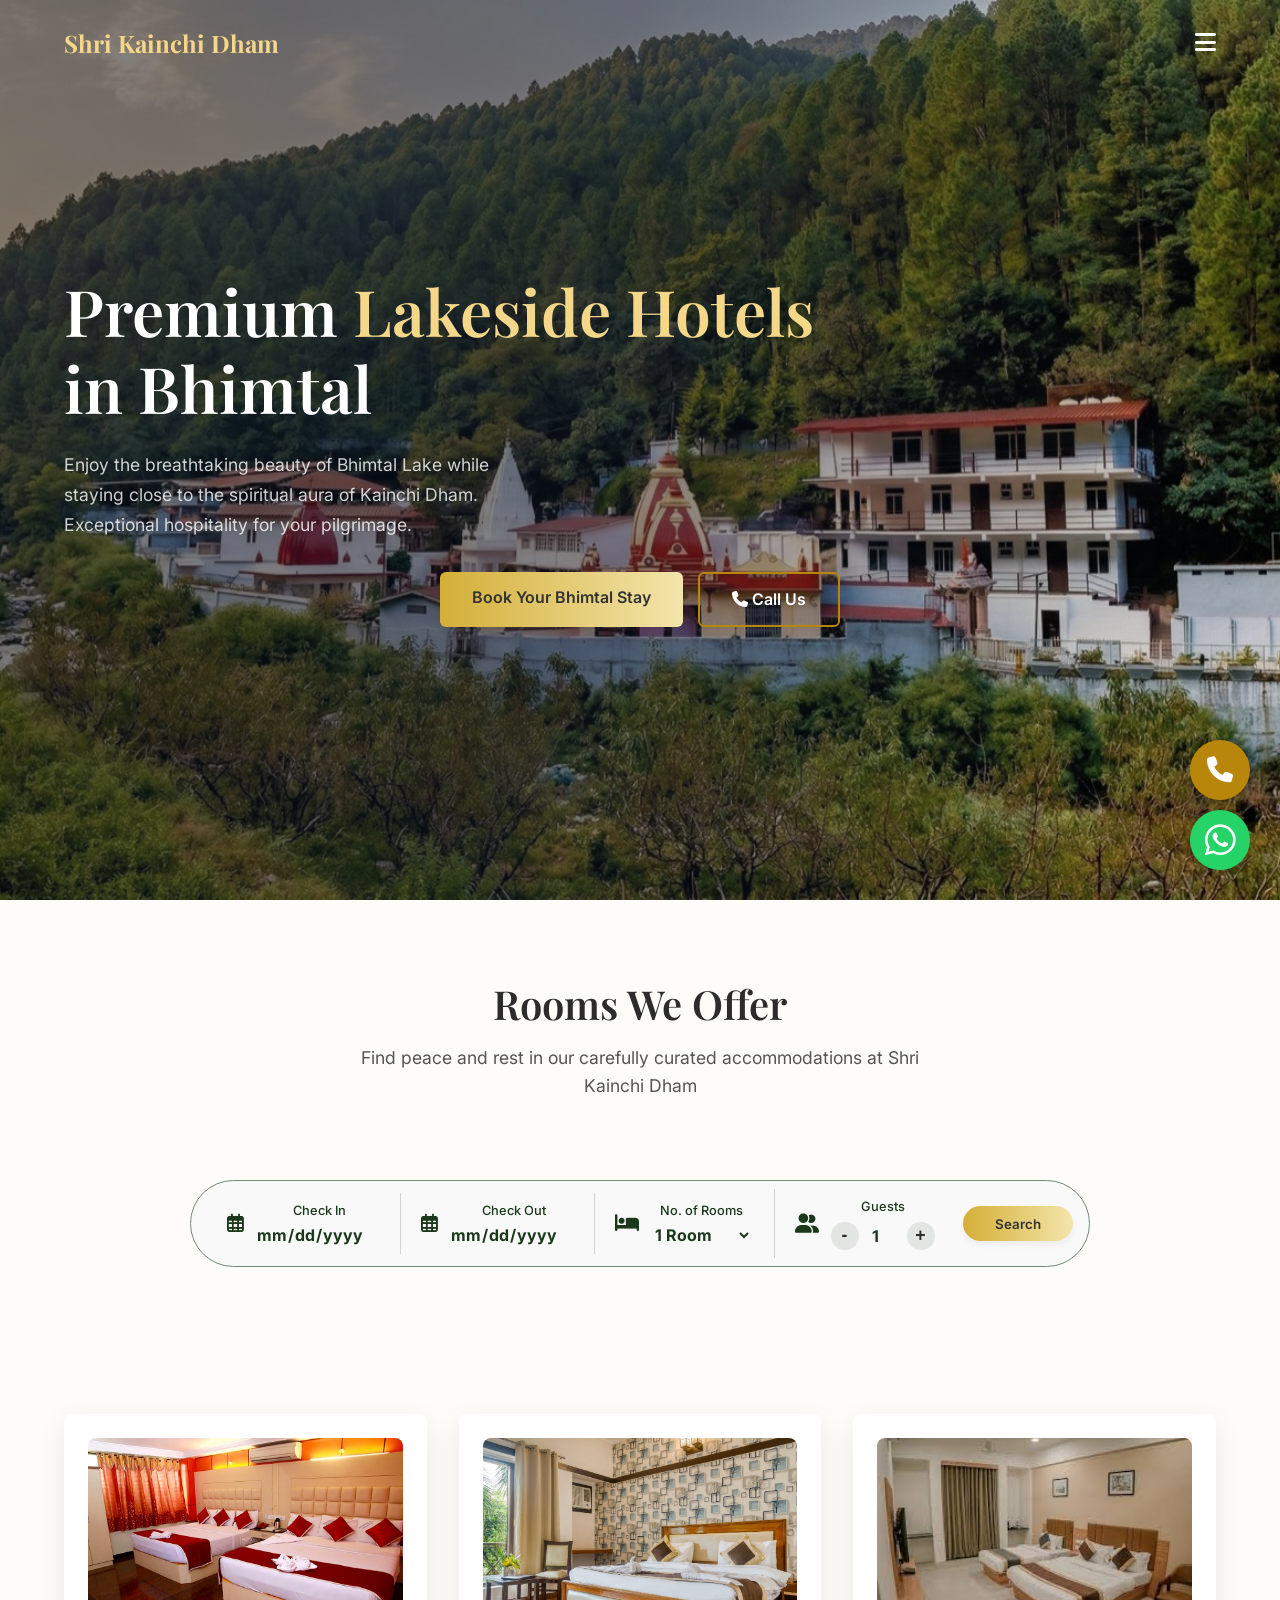
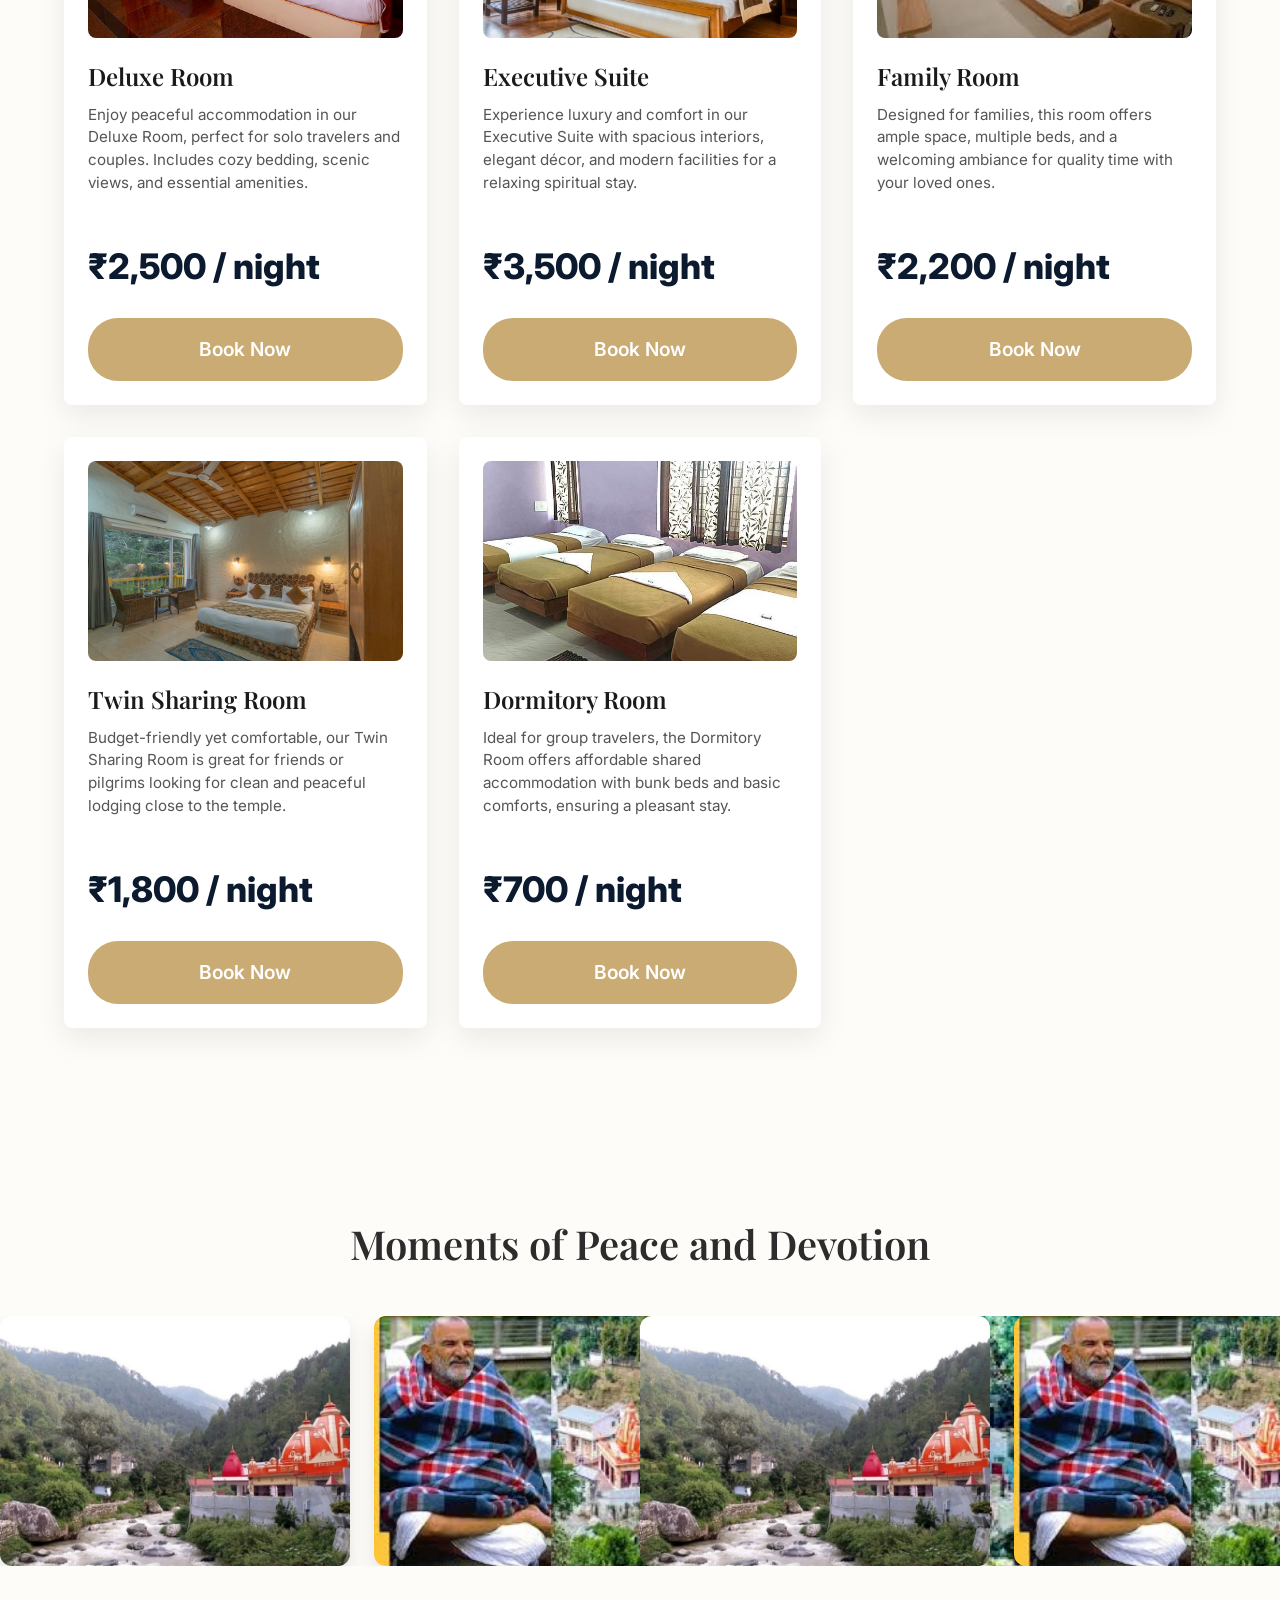
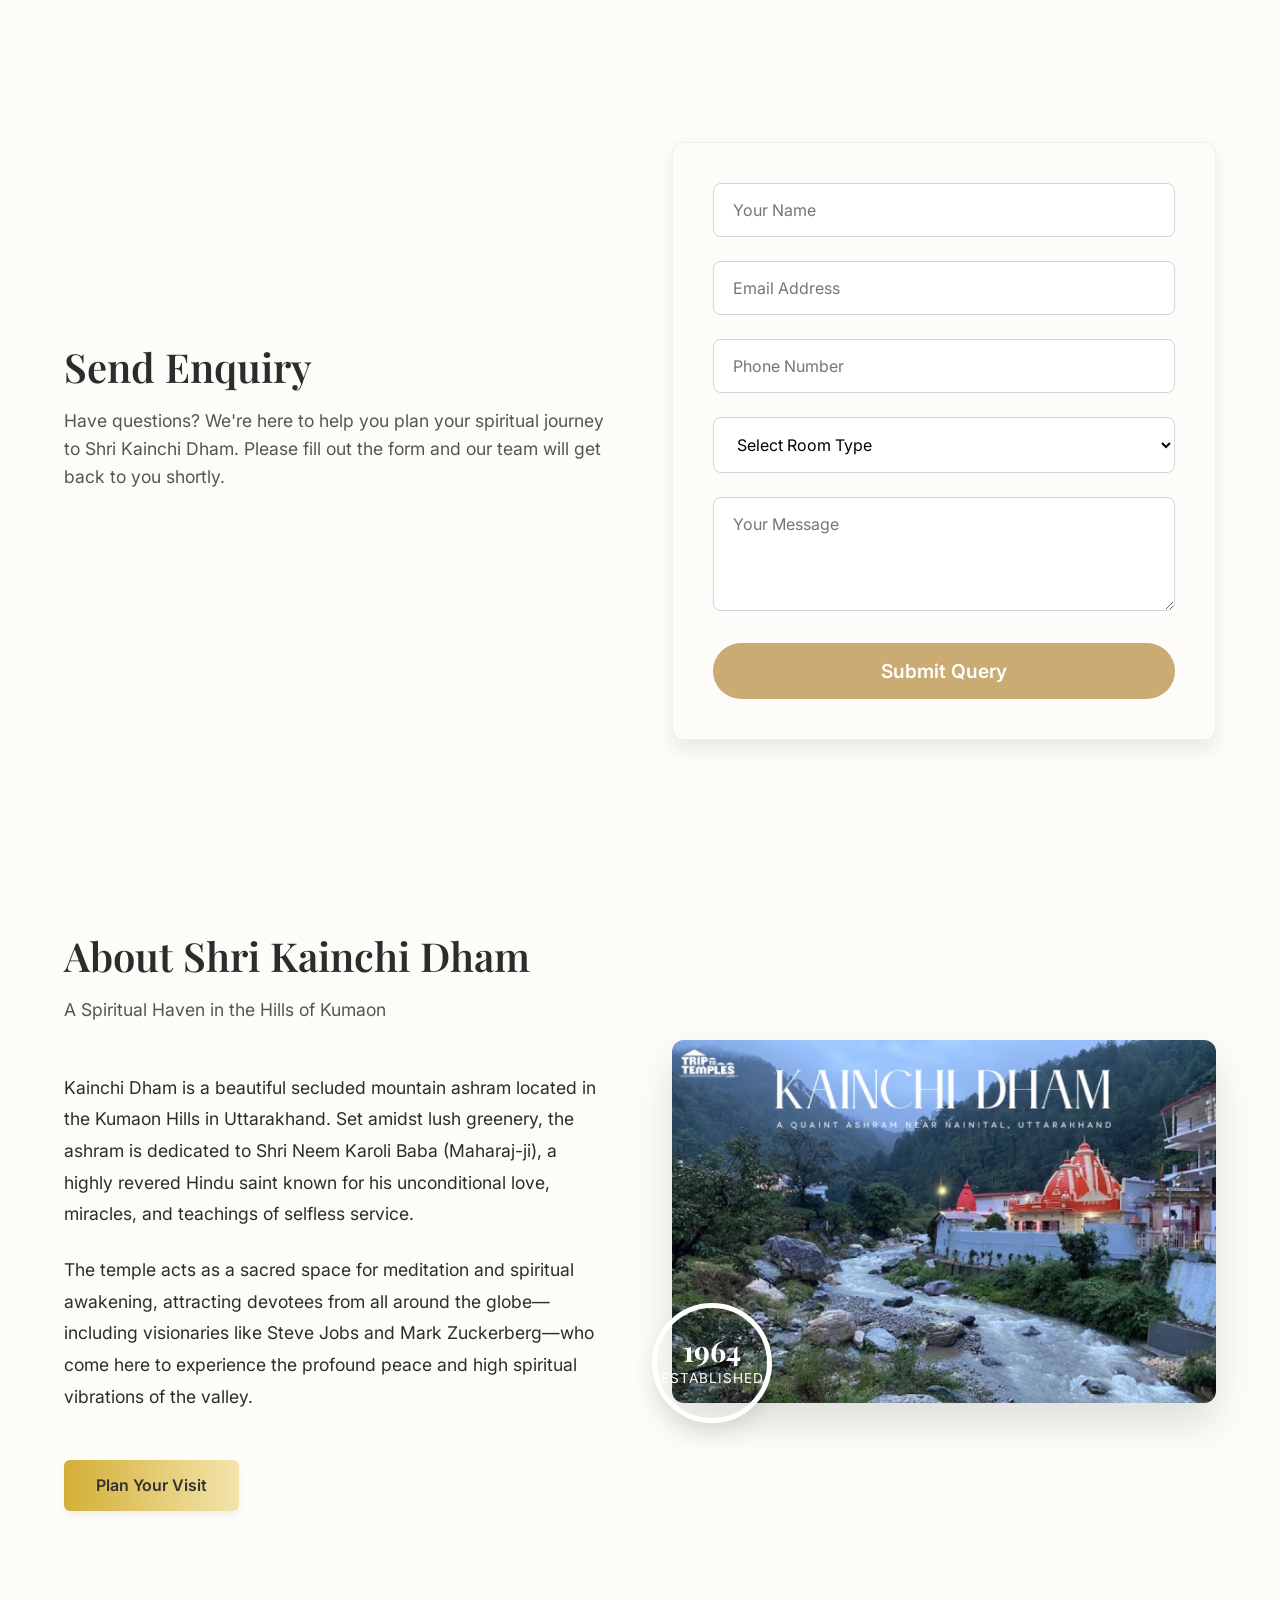
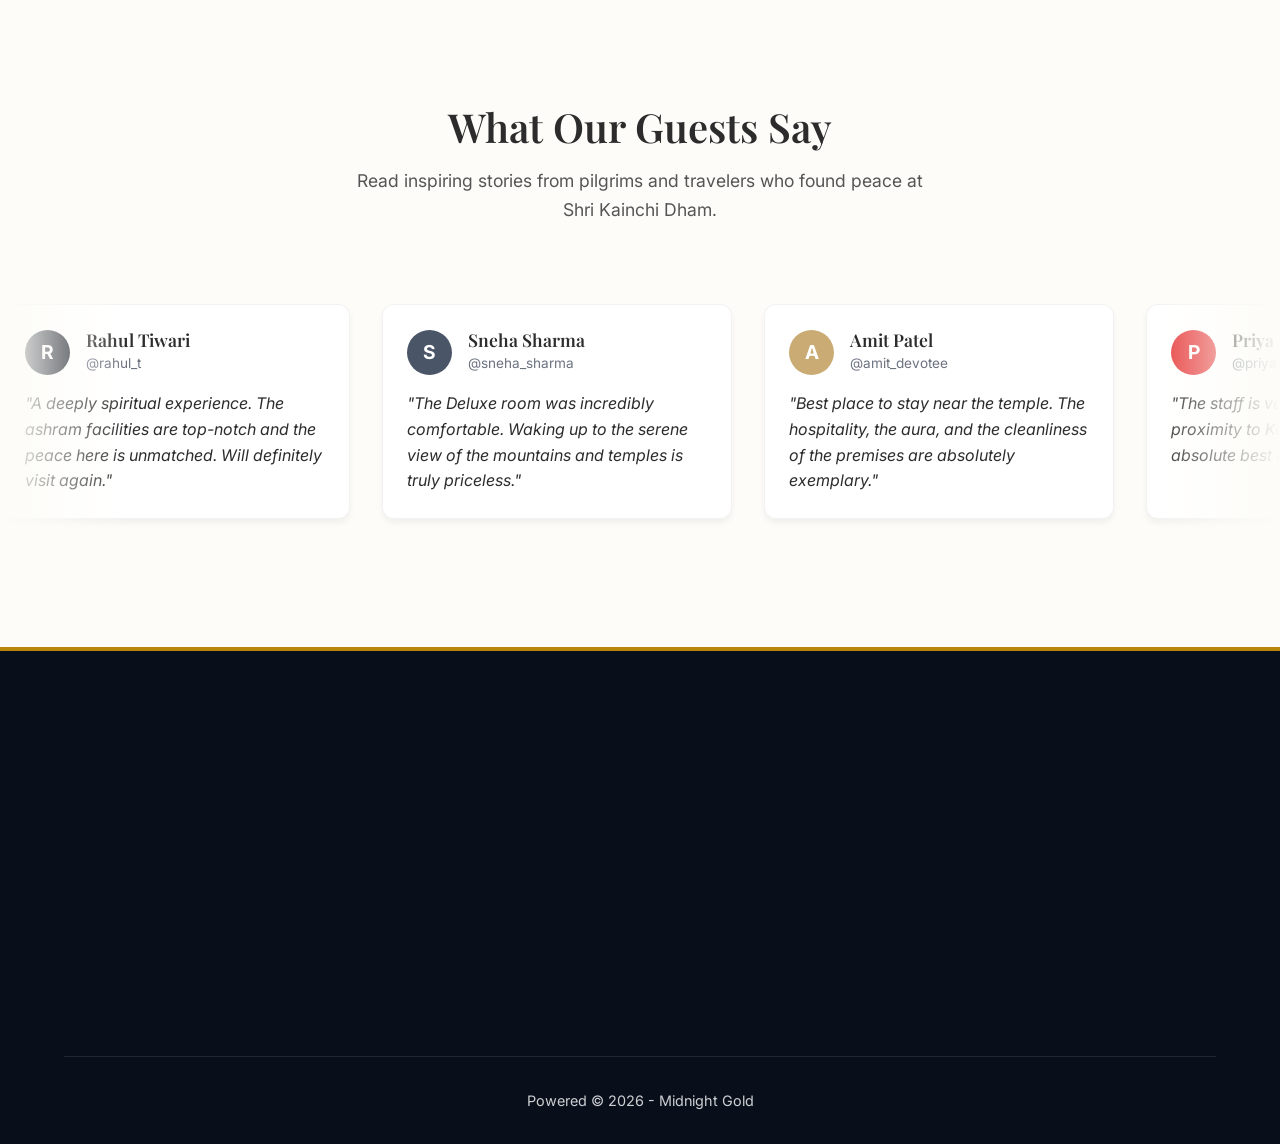
==== commit b9b0816b: "Update contact number to 9955631106 across all files" ====
--- a/bhimtal-hotels.html
+++ b/bhimtal-hotels.html
@@ -22,7 +22,7 @@
       "name": "Shri Kainchi Dham Hotel & Homestay",
       "description": "Premium and budget accommodations, family rooms, and dormitory stays located near the sacred Shri Kainchi Dham Ashram of Neem Karoli Baba in Uttarakhand.",
       "url": "https://kainchidham.in",
-      "telephone": "+91-7056324630",
+      "telephone": "+91-9955631106",
       "priceRange": "₹700 - ₹4000",
       "address": {
         "@type": "PostalAddress",
@@ -68,7 +68,7 @@
             <li><a href="#rooms">Rooms</a></li>
             <li><a href="#contact">Contact</a></li>
         </ul>
-        <a href="tel:7056324630" class="btn btn-primary">Book Your Stay</a>
+        <a href="tel:9955631106" class="btn btn-primary">Book Your Stay</a>
         <div class="hamburger">
             <i class="fas fa-bars"></i>
         </div>
@@ -82,8 +82,8 @@
             <p>Enjoy the breathtaking beauty of Bhimtal Lake while staying close to the spiritual aura of Kainchi Dham.
                 Exceptional hospitality for your pilgrimage.</p>
             <div class="hero-buttons" style="display: flex; gap: 15px; justify-content: center; flex-wrap: wrap;">
-                <a href="tel:7056324630" class="btn btn-primary">Book Your Bhimtal Stay</a>
-                <a href="tel:7056324630" class="btn btn-outline"><i class="fas fa-phone-alt"></i> Call Us</a>
+                <a href="tel:9955631106" class="btn btn-primary">Book Your Bhimtal Stay</a>
+                <a href="tel:9955631106" class="btn btn-outline"><i class="fas fa-phone-alt"></i> Call Us</a>
             </div>
         </div>
     </section>
@@ -207,7 +207,7 @@
 
                         <div class="price-action">
                             <p class="room-price">₹2,500 / night</p>
-                            <a href="tel:7056324630" class="btn btn-gold">Book Now</a>
+                            <a href="tel:9955631106" class="btn btn-gold">Book Now</a>
                         </div>
                     </div>
                 </div>
@@ -222,7 +222,7 @@
                             interiors, elegant décor, and modern facilities for a relaxing spiritual stay.</p>
                         <div class="price-action">
                             <p class="room-price">₹3,500 / night</p>
-                            <a href="tel:7056324630" class="btn btn-gold">Book Now</a>
+                            <a href="tel:9955631106" class="btn btn-gold">Book Now</a>
                         </div>
                     </div>
                 </div>
@@ -237,7 +237,7 @@
                             welcoming ambiance for quality time with your loved ones.</p>
                         <div class="price-action">
                             <p class="room-price">₹2,200 / night</p>
-                            <a href="tel:7056324630" class="btn btn-gold">Book Now</a>
+                            <a href="tel:9955631106" class="btn btn-gold">Book Now</a>
                         </div>
                     </div>
                 </div>
@@ -252,7 +252,7 @@
                             or pilgrims looking for clean and peaceful lodging close to the temple.</p>
                         <div class="price-action">
                             <p class="room-price">₹1,800 / night</p>
-                            <a href="tel:7056324630" class="btn btn-gold">Book Now</a>
+                            <a href="tel:9955631106" class="btn btn-gold">Book Now</a>
                         </div>
                     </div>
                 </div>
@@ -268,7 +268,7 @@
 
                         <div class="price-action">
                             <p class="room-price">₹700 / night</p>
-                            <a href="tel:7056324630" class="btn btn-gold">Book Now</a>
+                            <a href="tel:9955631106" class="btn btn-gold">Book Now</a>
                         </div>
                     </div>
                 </div>
@@ -328,7 +328,7 @@
                         const room = document.getElementById('inq-room').value;
                         const msg = document.getElementById('inq-msg').value;
                         const text = `Hi, I have an enquiry for Shri Kainchi Dham.\n\n*Name:* ${name}\n*Email:* ${email}\n*Phone:* ${phone}\n*Room Type:* ${room}\n*Message:* ${msg}`;
-                        window.open(`https://api.whatsapp.com/send?phone=917056324630&text=${encodeURIComponent(text)}`, '_blank');
+                        window.open(`https://api.whatsapp.com/send?phone=919955631106&text=${encodeURIComponent(text)}`, '_blank');
                     ">
                         <div class="form-group">
                             <input type="text" id="inq-name" placeholder="Your Name" required>
@@ -537,7 +537,7 @@
                 <div class="footer-col reveal fade-up" style="transition-delay: 60ms;">
                     <h4>Contact Info</h4>
                     <p>Shri Kainchi Dham Stays</p>
-                    <p><a href="tel:7056324630">+91-7056324630</a></p>
+                    <p><a href="tel:9955631106">+91-9955631106</a></p>
                     <p>arjunsingh55473@gmail.com</p>
                 </div>
 
@@ -557,12 +557,12 @@
     </footer>
 
     <!-- Floating Call Button -->
-    <a href="tel:7056324630" class="call-float" aria-label="Call Us">
+    <a href="tel:9955631106" class="call-float" aria-label="Call Us">
         <i class="fas fa-phone-alt"></i>
     </a>
 
     <!-- Floating WhatsApp Button -->
-    <a href="https://api.whatsapp.com/send?phone=917056324630&text=Hi%2C%20I%20have%20an%20enquiry%20regarding%20booking%20a%20stay%20at%20Shri%20Kainchi%20Dham."
+    <a href="https://api.whatsapp.com/send?phone=919955631106&text=Hi%2C%20I%20have%20an%20enquiry%20regarding%20booking%20a%20stay%20at%20Shri%20Kainchi%20Dham."
         class="whatsapp-float" target="_blank" aria-label="Chat on WhatsApp">
         <i class="fab fa-whatsapp"></i>
     </a>
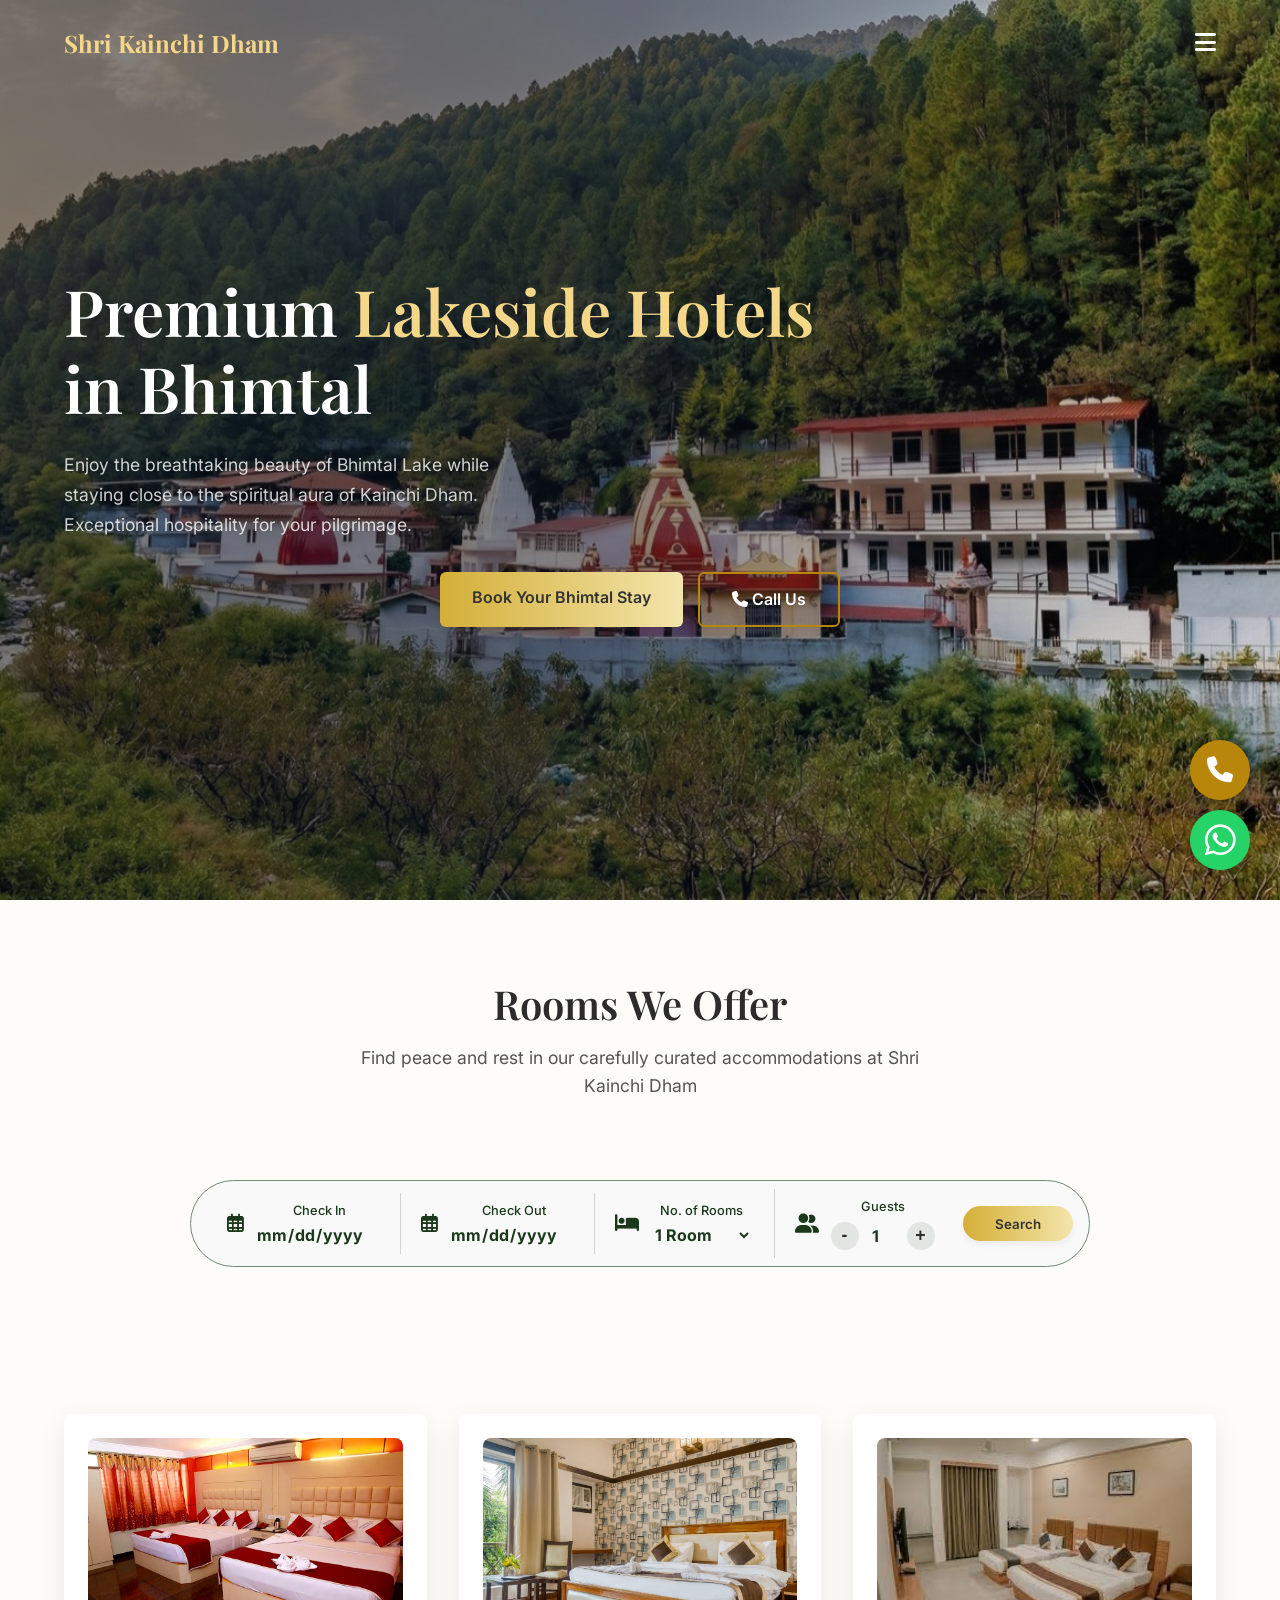
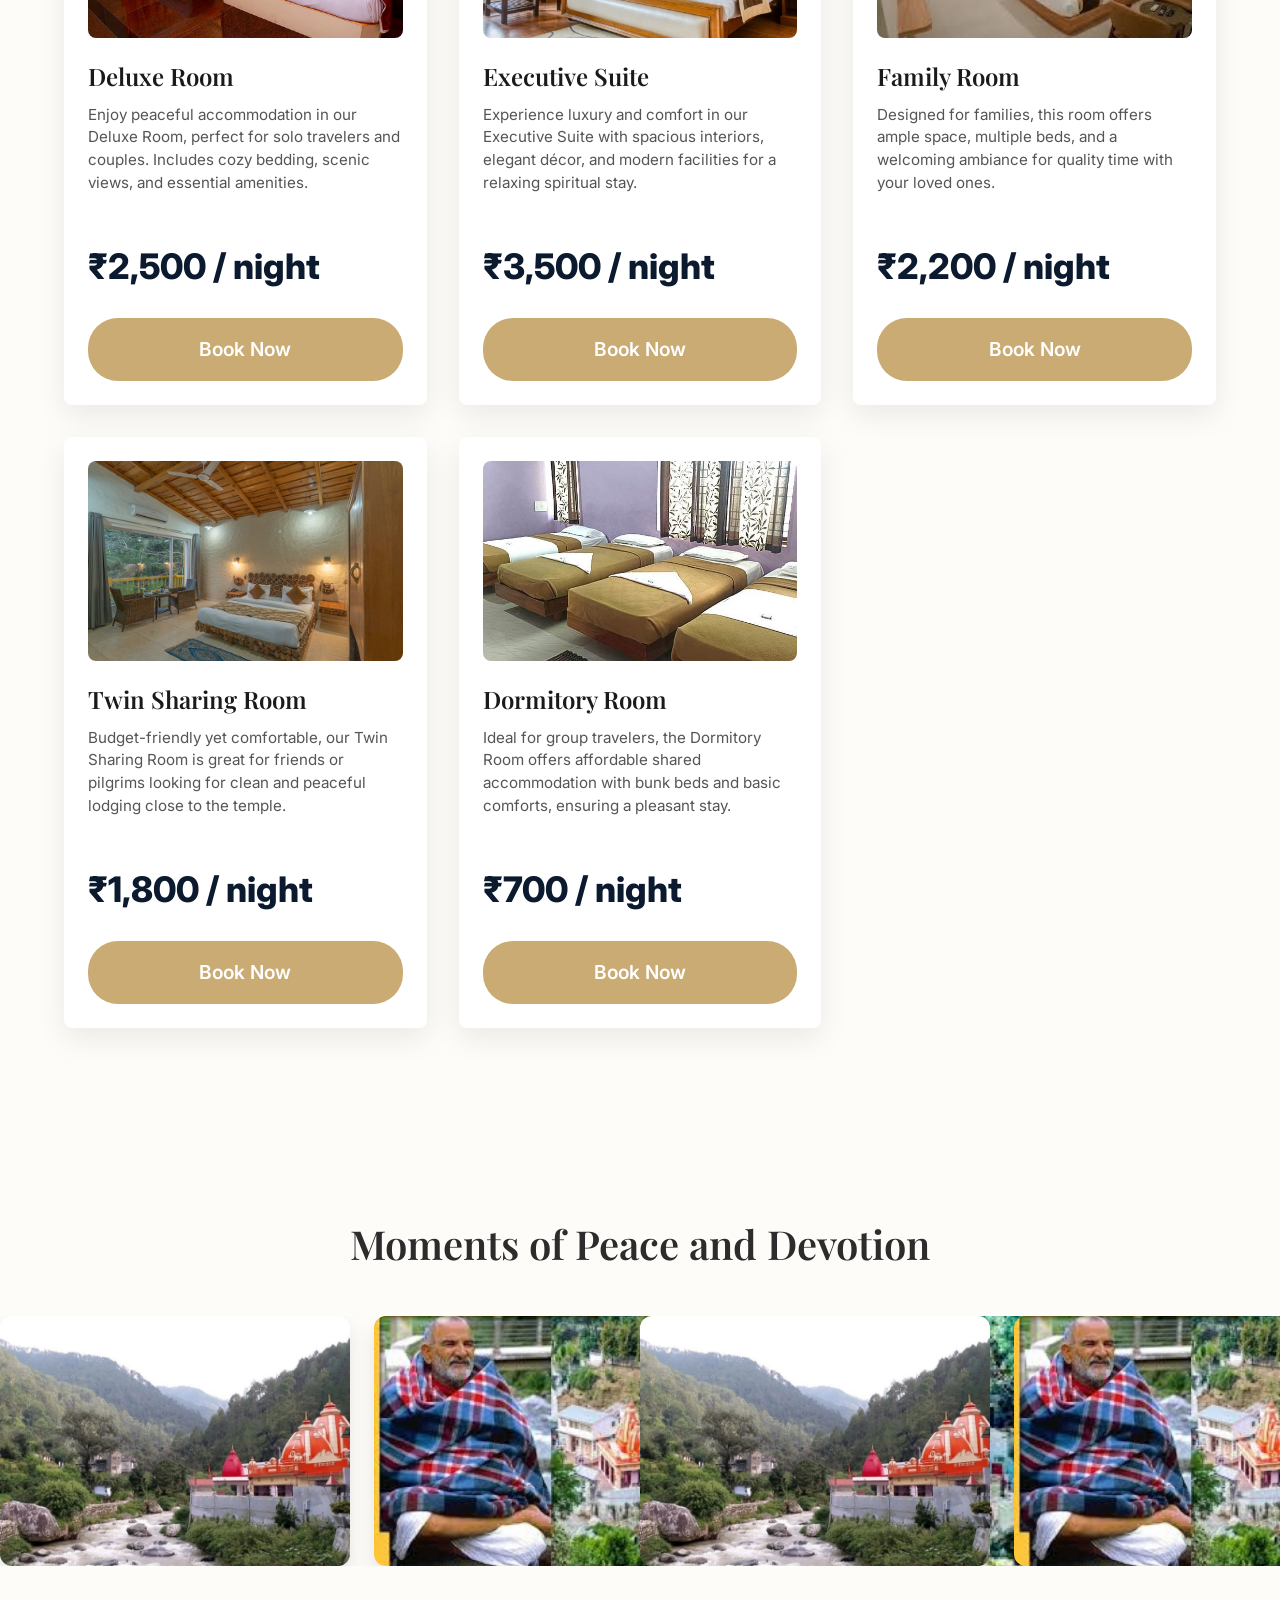
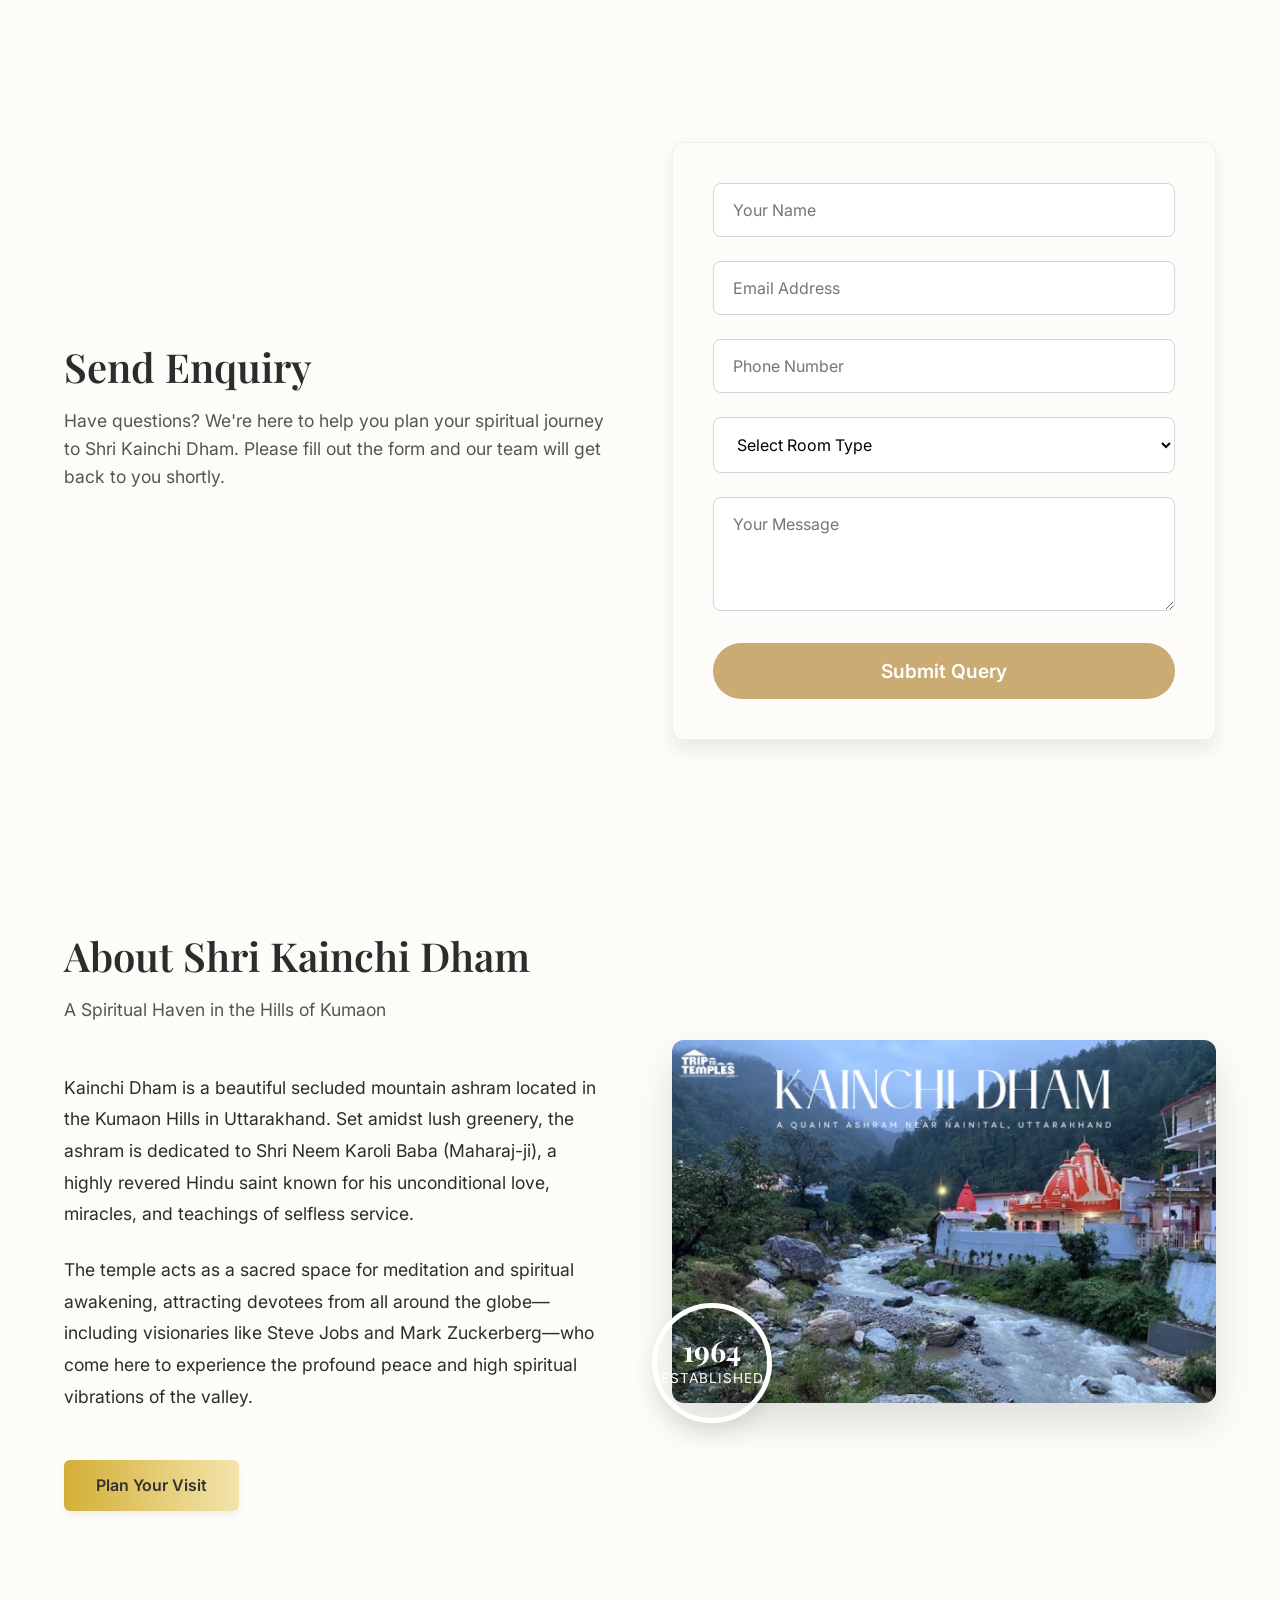
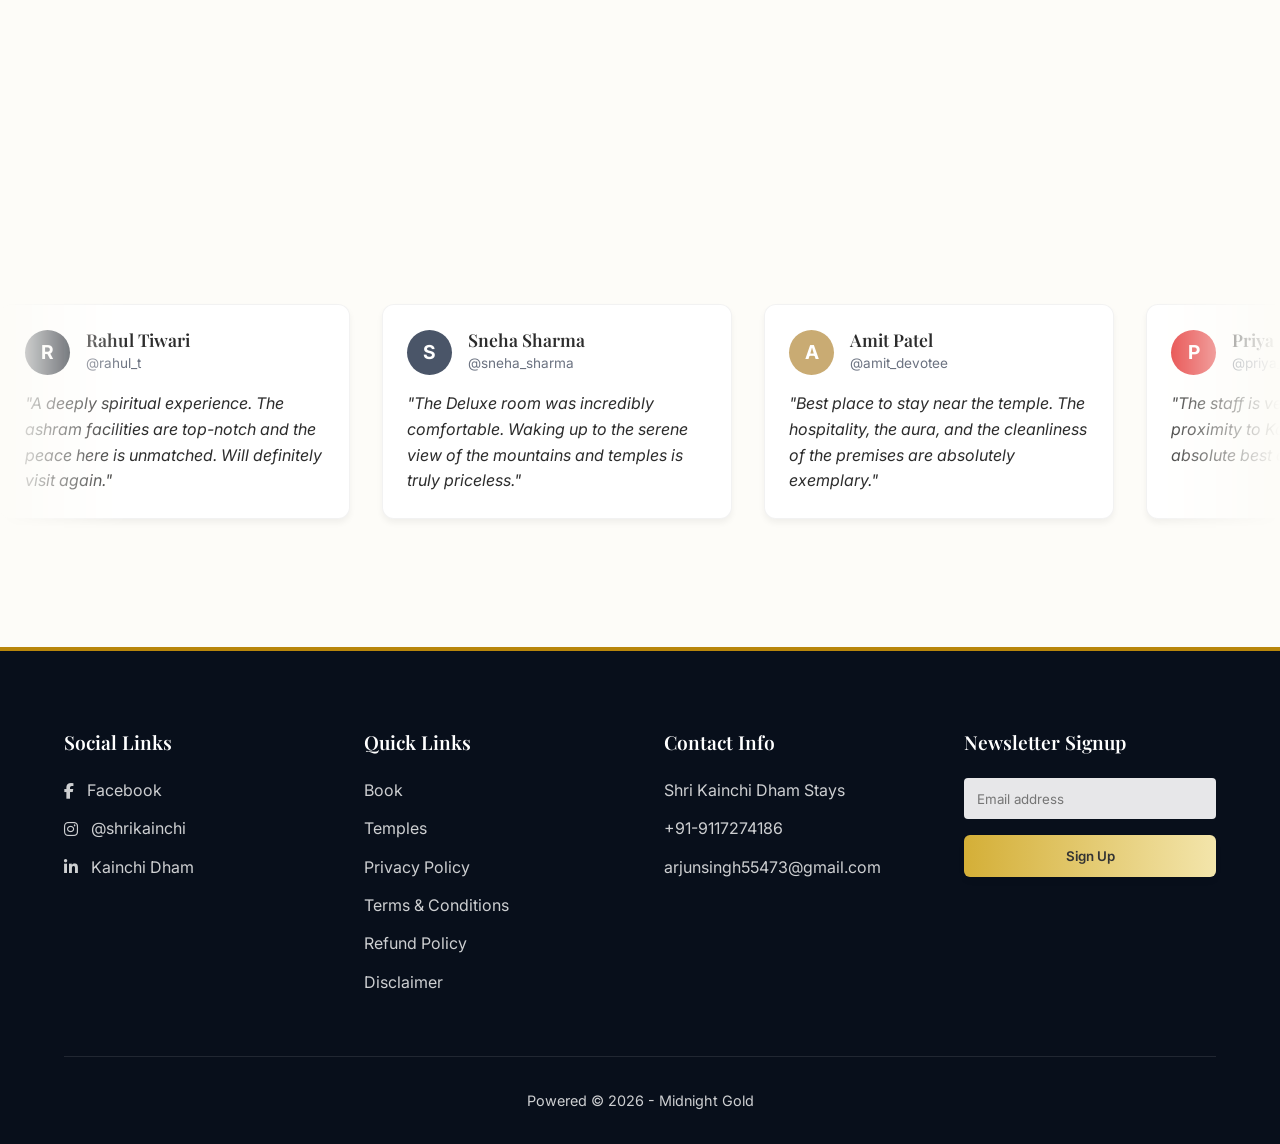
==== commit fe38d810: "Update contact number to 9117274186 across all files" ====
--- a/bhimtal-hotels.html
+++ b/bhimtal-hotels.html
@@ -22,7 +22,7 @@
       "name": "Shri Kainchi Dham Hotel & Homestay",
       "description": "Premium and budget accommodations, family rooms, and dormitory stays located near the sacred Shri Kainchi Dham Ashram of Neem Karoli Baba in Uttarakhand.",
       "url": "https://kainchidham.in",
-      "telephone": "+91-9955631106",
+      "telephone": "+91-9117274186",
       "priceRange": "₹700 - ₹4000",
       "address": {
         "@type": "PostalAddress",
@@ -68,7 +68,7 @@
             <li><a href="#rooms">Rooms</a></li>
             <li><a href="#contact">Contact</a></li>
         </ul>
-        <a href="tel:9955631106" class="btn btn-primary">Book Your Stay</a>
+        <a href="tel:9117274186" class="btn btn-primary">Book Your Stay</a>
         <div class="hamburger">
             <i class="fas fa-bars"></i>
         </div>
@@ -82,8 +82,8 @@
             <p>Enjoy the breathtaking beauty of Bhimtal Lake while staying close to the spiritual aura of Kainchi Dham.
                 Exceptional hospitality for your pilgrimage.</p>
             <div class="hero-buttons" style="display: flex; gap: 15px; justify-content: center; flex-wrap: wrap;">
-                <a href="tel:9955631106" class="btn btn-primary">Book Your Bhimtal Stay</a>
-                <a href="tel:9955631106" class="btn btn-outline"><i class="fas fa-phone-alt"></i> Call Us</a>
+                <a href="tel:9117274186" class="btn btn-primary">Book Your Bhimtal Stay</a>
+                <a href="tel:9117274186" class="btn btn-outline"><i class="fas fa-phone-alt"></i> Call Us</a>
             </div>
         </div>
     </section>
@@ -207,7 +207,7 @@
 
                         <div class="price-action">
                             <p class="room-price">₹2,500 / night</p>
-                            <a href="tel:9955631106" class="btn btn-gold">Book Now</a>
+                            <a href="tel:9117274186" class="btn btn-gold">Book Now</a>
                         </div>
                     </div>
                 </div>
@@ -222,7 +222,7 @@
                             interiors, elegant décor, and modern facilities for a relaxing spiritual stay.</p>
                         <div class="price-action">
                             <p class="room-price">₹3,500 / night</p>
-                            <a href="tel:9955631106" class="btn btn-gold">Book Now</a>
+                            <a href="tel:9117274186" class="btn btn-gold">Book Now</a>
                         </div>
                     </div>
                 </div>
@@ -237,7 +237,7 @@
                             welcoming ambiance for quality time with your loved ones.</p>
                         <div class="price-action">
                             <p class="room-price">₹2,200 / night</p>
-                            <a href="tel:9955631106" class="btn btn-gold">Book Now</a>
+                            <a href="tel:9117274186" class="btn btn-gold">Book Now</a>
                         </div>
                     </div>
                 </div>
@@ -252,7 +252,7 @@
                             or pilgrims looking for clean and peaceful lodging close to the temple.</p>
                         <div class="price-action">
                             <p class="room-price">₹1,800 / night</p>
-                            <a href="tel:9955631106" class="btn btn-gold">Book Now</a>
+                            <a href="tel:9117274186" class="btn btn-gold">Book Now</a>
                         </div>
                     </div>
                 </div>
@@ -268,7 +268,7 @@
 
                         <div class="price-action">
                             <p class="room-price">₹700 / night</p>
-                            <a href="tel:9955631106" class="btn btn-gold">Book Now</a>
+                            <a href="tel:9117274186" class="btn btn-gold">Book Now</a>
                         </div>
                     </div>
                 </div>
@@ -328,7 +328,7 @@
                         const room = document.getElementById('inq-room').value;
                         const msg = document.getElementById('inq-msg').value;
                         const text = `Hi, I have an enquiry for Shri Kainchi Dham.\n\n*Name:* ${name}\n*Email:* ${email}\n*Phone:* ${phone}\n*Room Type:* ${room}\n*Message:* ${msg}`;
-                        window.open(`https://api.whatsapp.com/send?phone=919955631106&text=${encodeURIComponent(text)}`, '_blank');
+                        window.open(`https://api.whatsapp.com/send?phone=919117274186&text=${encodeURIComponent(text)}`, '_blank');
                     ">
                         <div class="form-group">
                             <input type="text" id="inq-name" placeholder="Your Name" required>
@@ -537,7 +537,7 @@
                 <div class="footer-col reveal fade-up" style="transition-delay: 60ms;">
                     <h4>Contact Info</h4>
                     <p>Shri Kainchi Dham Stays</p>
-                    <p><a href="tel:9955631106">+91-9955631106</a></p>
+                    <p><a href="tel:9117274186">+91-9117274186</a></p>
                     <p>arjunsingh55473@gmail.com</p>
                 </div>
 
@@ -557,12 +557,12 @@
     </footer>
 
     <!-- Floating Call Button -->
-    <a href="tel:9955631106" class="call-float" aria-label="Call Us">
+    <a href="tel:9117274186" class="call-float" aria-label="Call Us">
         <i class="fas fa-phone-alt"></i>
     </a>
 
     <!-- Floating WhatsApp Button -->
-    <a href="https://api.whatsapp.com/send?phone=919955631106&text=Hi%2C%20I%20have%20an%20enquiry%20regarding%20booking%20a%20stay%20at%20Shri%20Kainchi%20Dham."
+    <a href="https://api.whatsapp.com/send?phone=919117274186&text=Hi%2C%20I%20have%20an%20enquiry%20regarding%20booking%20a%20stay%20at%20Shri%20Kainchi%20Dham."
         class="whatsapp-float" target="_blank" aria-label="Chat on WhatsApp">
         <i class="fab fa-whatsapp"></i>
     </a>
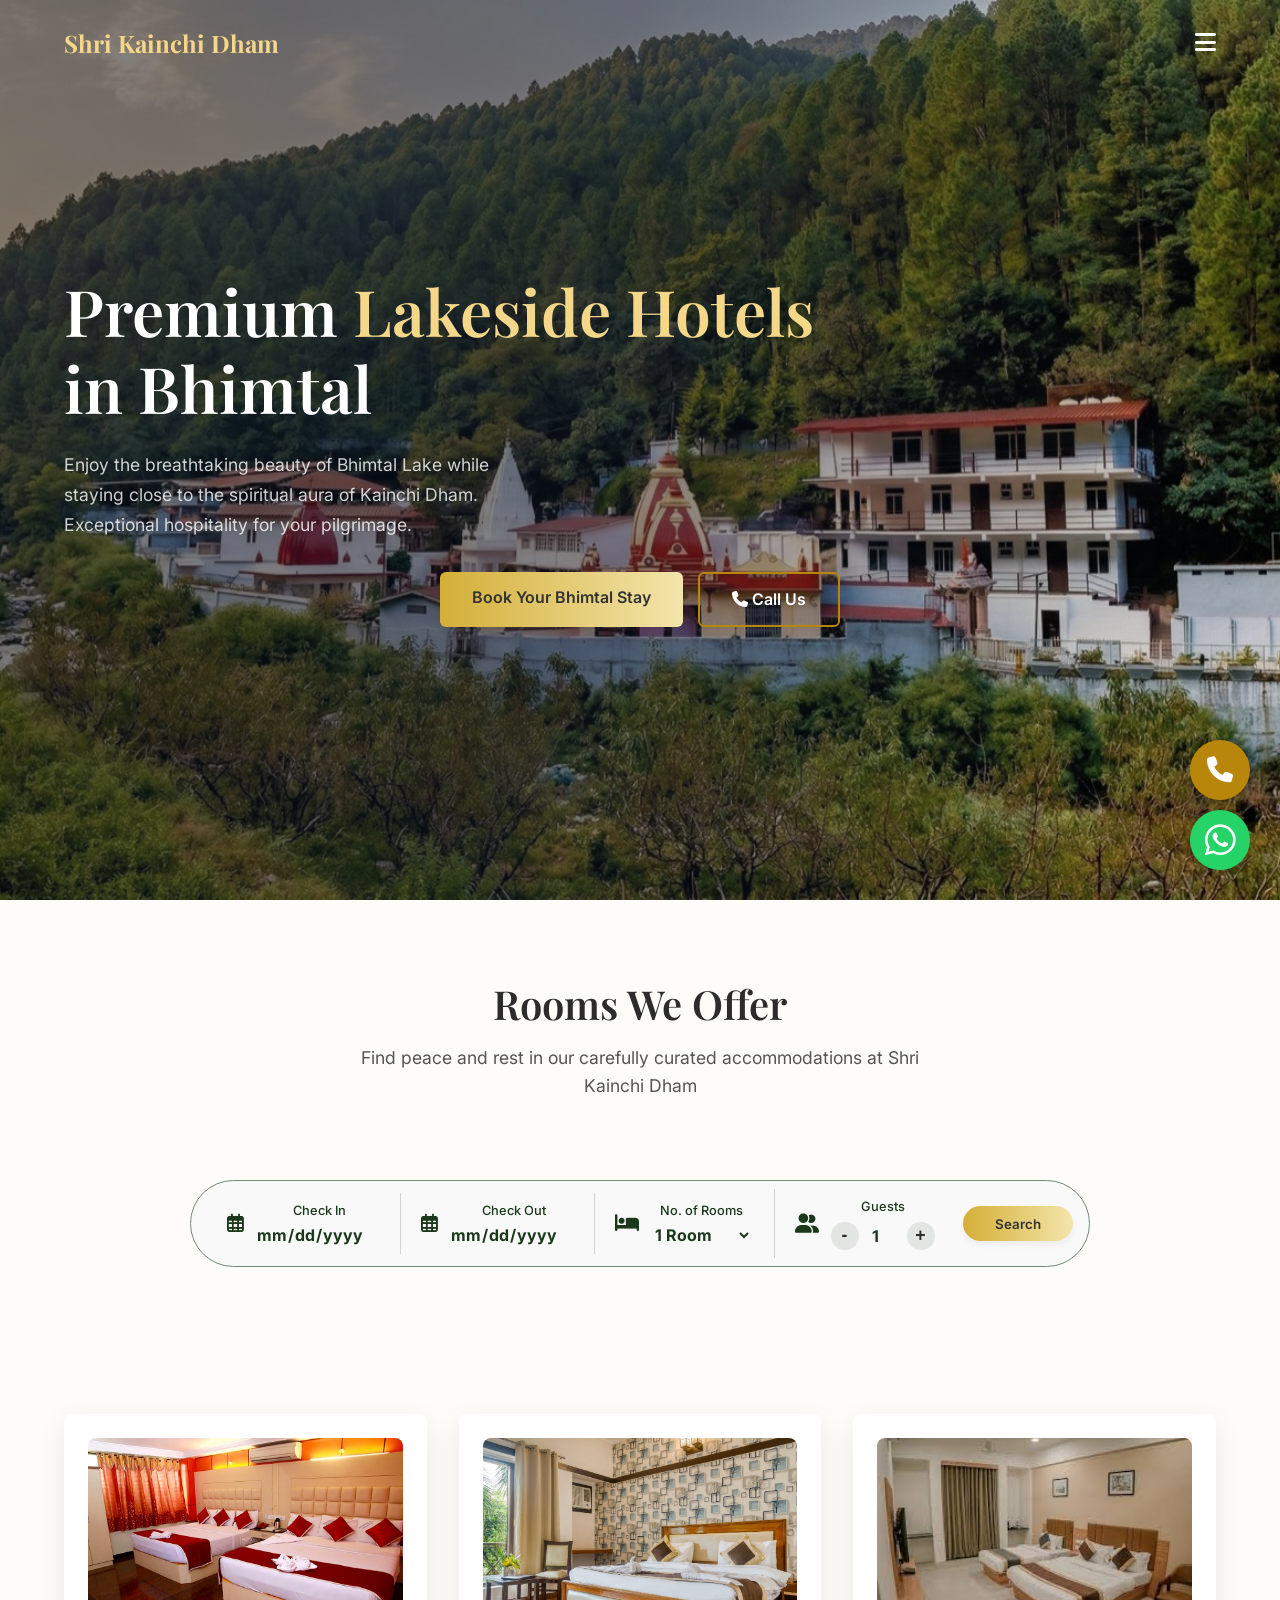
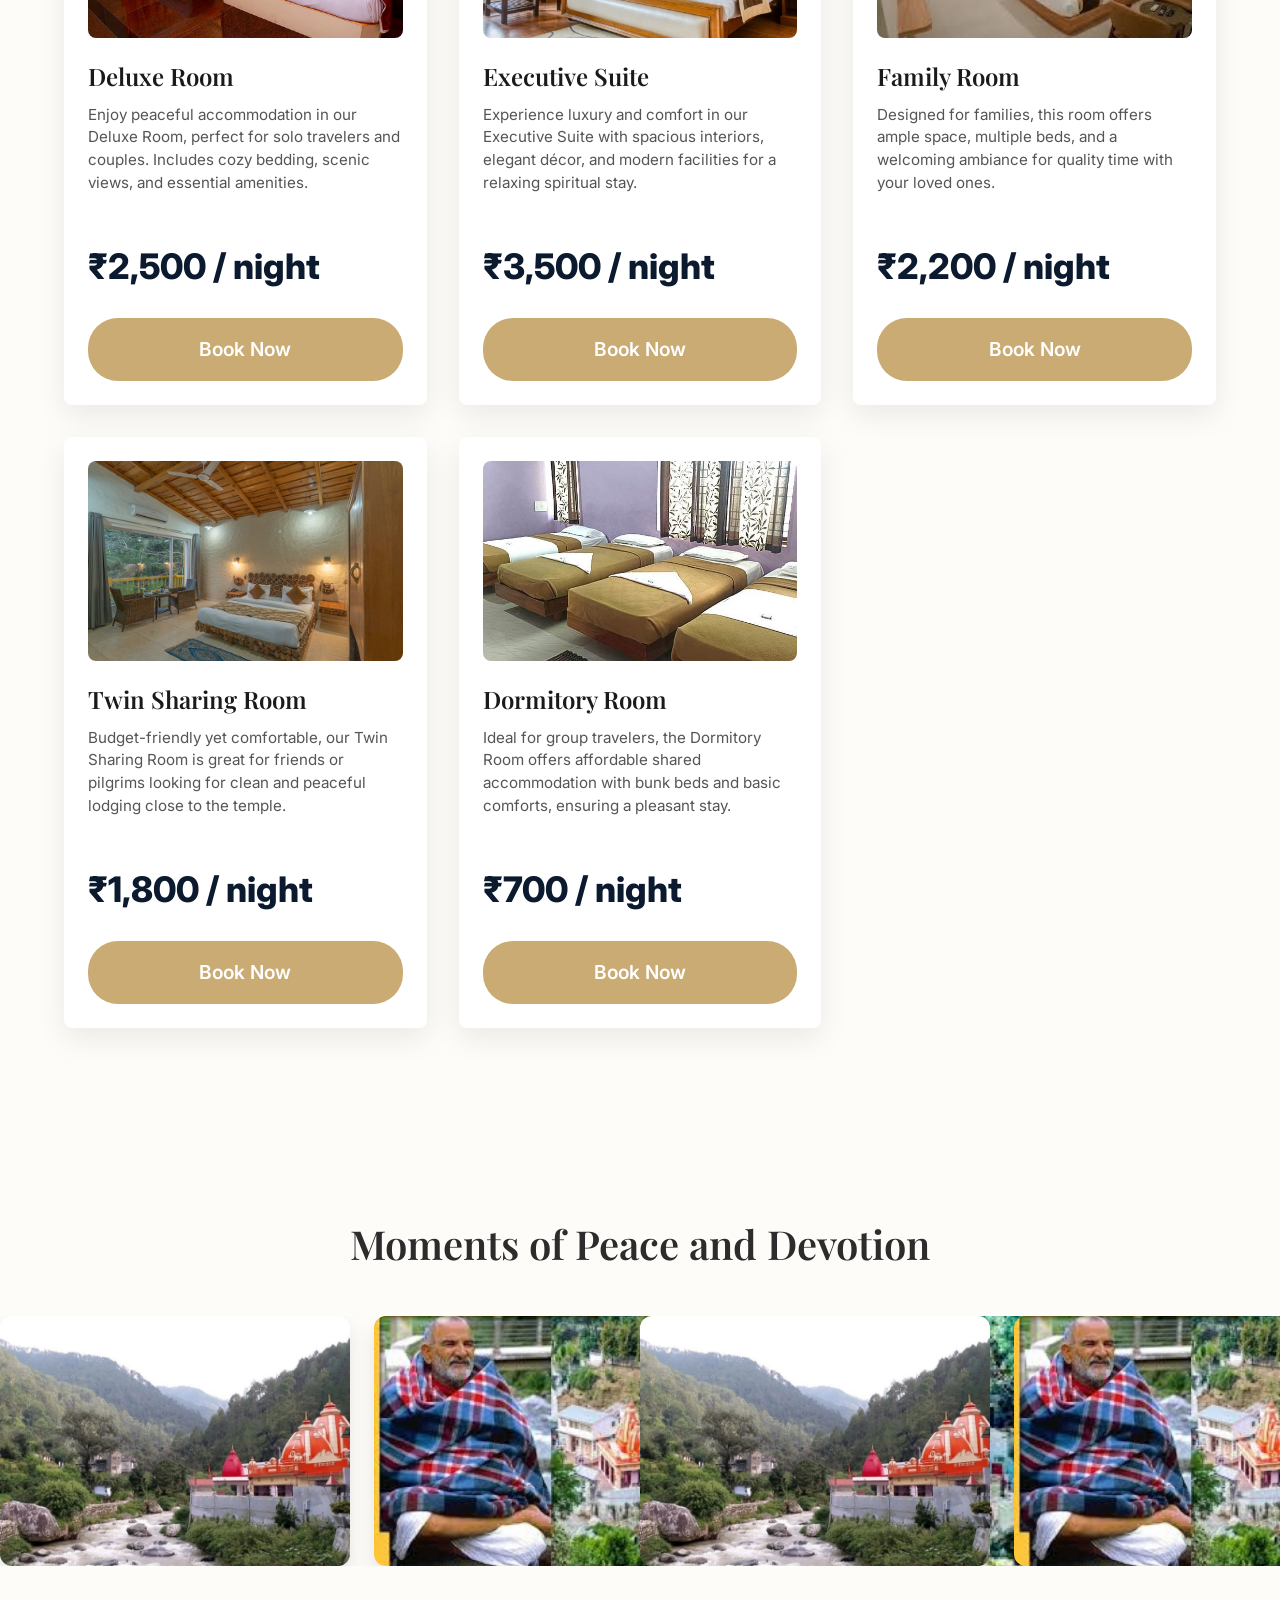
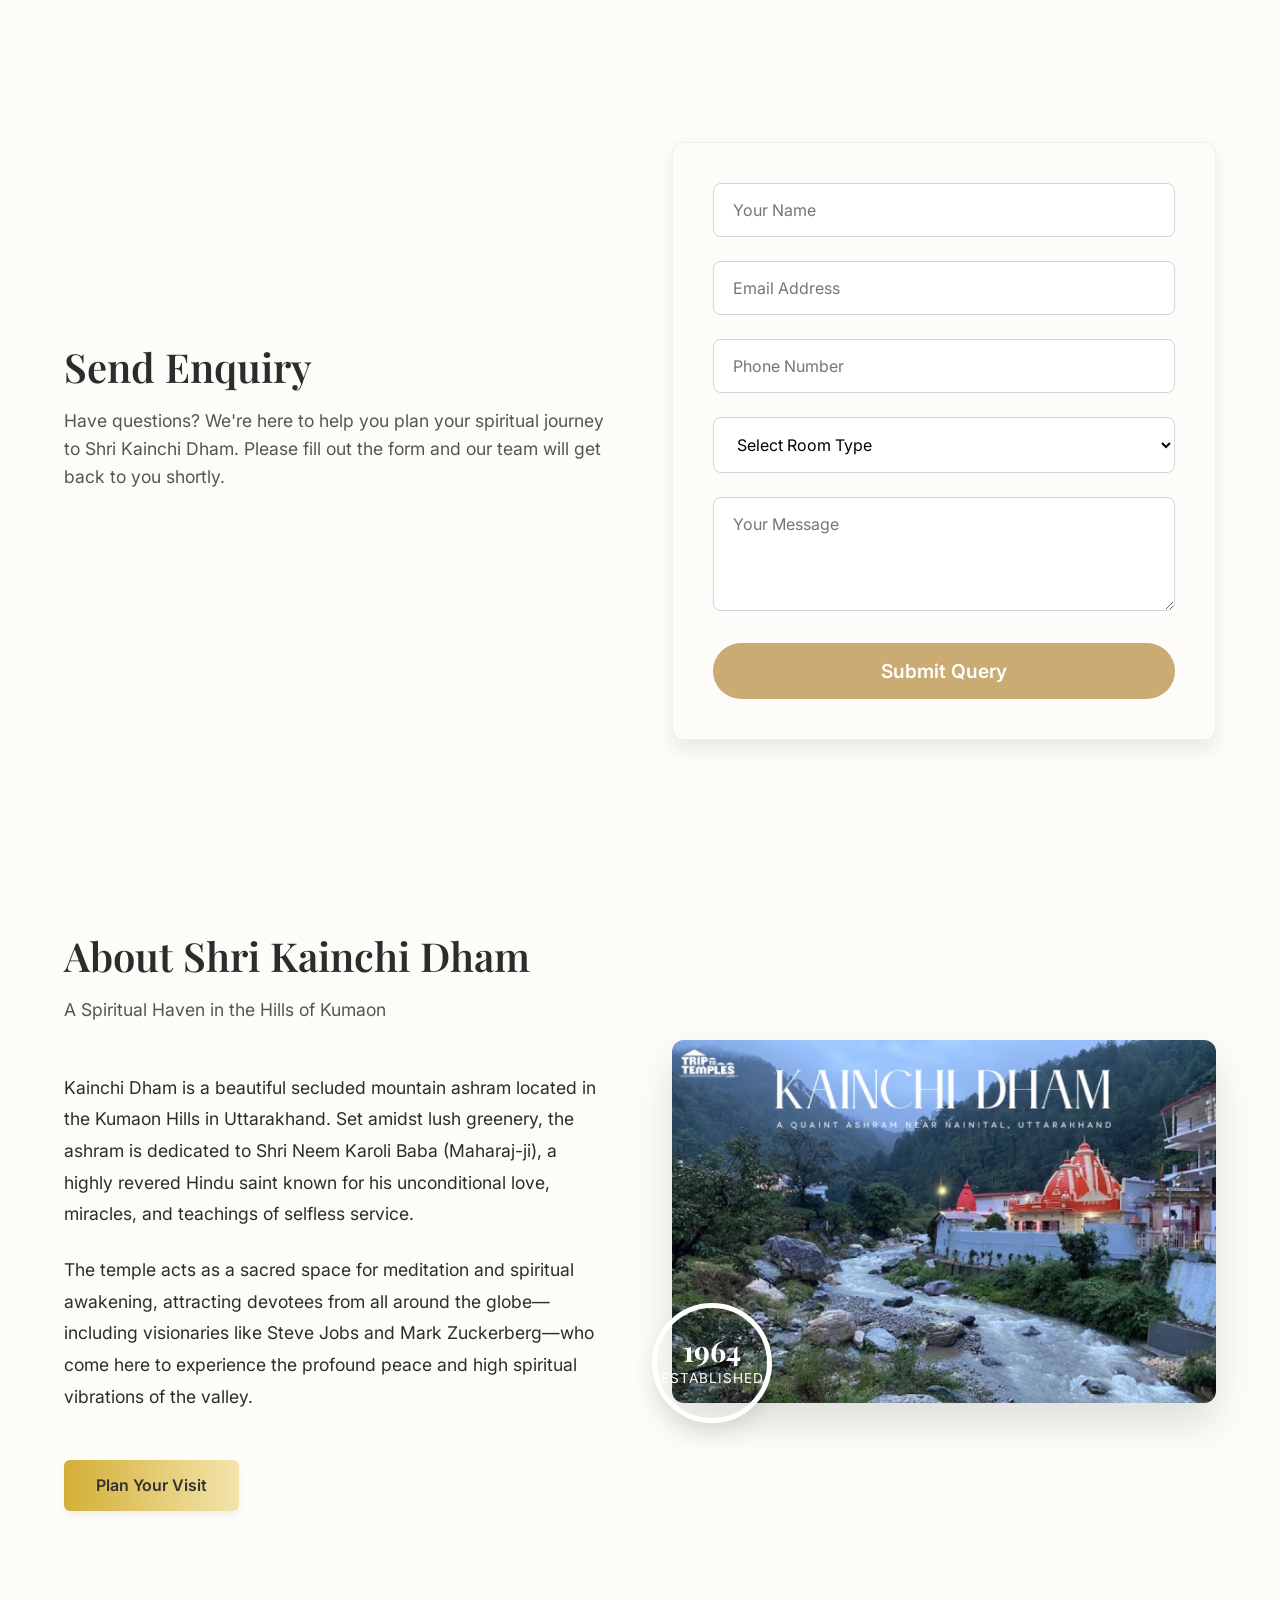
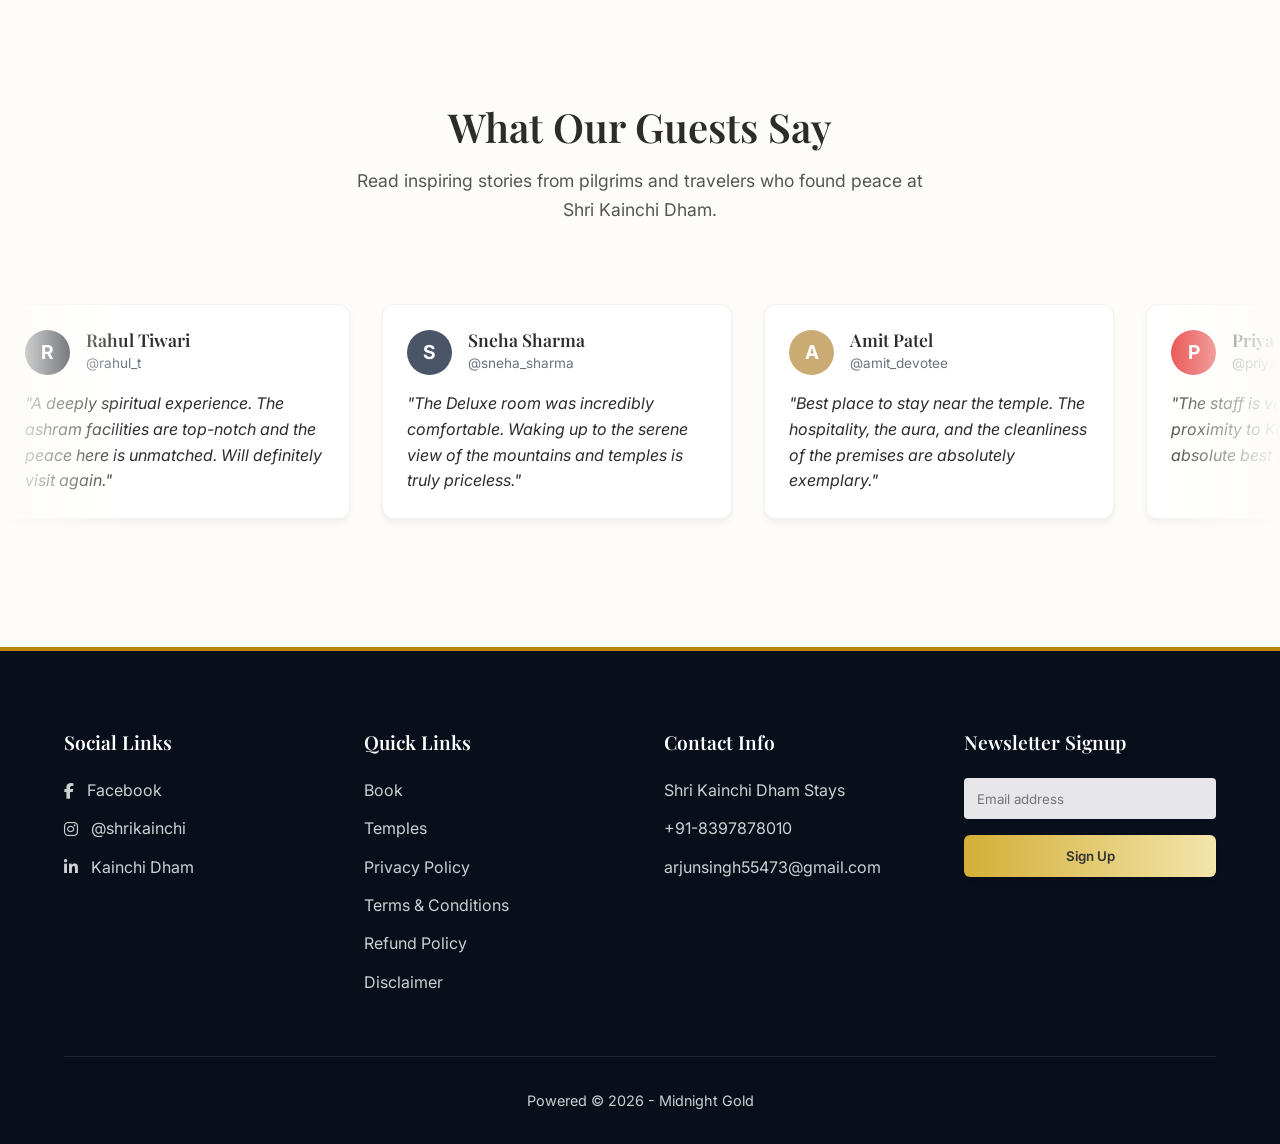
==== commit 0c1797cf: "Update contact phone numbers to 8397878010 across all sections" ====
--- a/bhimtal-hotels.html
+++ b/bhimtal-hotels.html
@@ -22,7 +22,7 @@
       "name": "Shri Kainchi Dham Hotel & Homestay",
       "description": "Premium and budget accommodations, family rooms, and dormitory stays located near the sacred Shri Kainchi Dham Ashram of Neem Karoli Baba in Uttarakhand.",
       "url": "https://kainchidham.in",
-      "telephone": "+91-9117274186",
+      "telephone": "+91-8397878010",
       "priceRange": "₹700 - ₹4000",
       "address": {
         "@type": "PostalAddress",
@@ -68,7 +68,7 @@
             <li><a href="#rooms">Rooms</a></li>
             <li><a href="#contact">Contact</a></li>
         </ul>
-        <a href="tel:9117274186" class="btn btn-primary">Book Your Stay</a>
+        <a href="tel:8397878010" class="btn btn-primary">Book Your Stay</a>
         <div class="hamburger">
             <i class="fas fa-bars"></i>
         </div>
@@ -82,8 +82,8 @@
             <p>Enjoy the breathtaking beauty of Bhimtal Lake while staying close to the spiritual aura of Kainchi Dham.
                 Exceptional hospitality for your pilgrimage.</p>
             <div class="hero-buttons" style="display: flex; gap: 15px; justify-content: center; flex-wrap: wrap;">
-                <a href="tel:9117274186" class="btn btn-primary">Book Your Bhimtal Stay</a>
-                <a href="tel:9117274186" class="btn btn-outline"><i class="fas fa-phone-alt"></i> Call Us</a>
+                <a href="tel:8397878010" class="btn btn-primary">Book Your Bhimtal Stay</a>
+                <a href="tel:8397878010" class="btn btn-outline"><i class="fas fa-phone-alt"></i> Call Us</a>
             </div>
         </div>
     </section>
@@ -207,7 +207,7 @@
 
                         <div class="price-action">
                             <p class="room-price">₹2,500 / night</p>
-                            <a href="tel:9117274186" class="btn btn-gold">Book Now</a>
+                            <a href="tel:8397878010" class="btn btn-gold">Book Now</a>
                         </div>
                     </div>
                 </div>
@@ -222,7 +222,7 @@
                             interiors, elegant décor, and modern facilities for a relaxing spiritual stay.</p>
                         <div class="price-action">
                             <p class="room-price">₹3,500 / night</p>
-                            <a href="tel:9117274186" class="btn btn-gold">Book Now</a>
+                            <a href="tel:8397878010" class="btn btn-gold">Book Now</a>
                         </div>
                     </div>
                 </div>
@@ -237,7 +237,7 @@
                             welcoming ambiance for quality time with your loved ones.</p>
                         <div class="price-action">
                             <p class="room-price">₹2,200 / night</p>
-                            <a href="tel:9117274186" class="btn btn-gold">Book Now</a>
+                            <a href="tel:8397878010" class="btn btn-gold">Book Now</a>
                         </div>
                     </div>
                 </div>
@@ -252,7 +252,7 @@
                             or pilgrims looking for clean and peaceful lodging close to the temple.</p>
                         <div class="price-action">
                             <p class="room-price">₹1,800 / night</p>
-                            <a href="tel:9117274186" class="btn btn-gold">Book Now</a>
+                            <a href="tel:8397878010" class="btn btn-gold">Book Now</a>
                         </div>
                     </div>
                 </div>
@@ -268,7 +268,7 @@
 
                         <div class="price-action">
                             <p class="room-price">₹700 / night</p>
-                            <a href="tel:9117274186" class="btn btn-gold">Book Now</a>
+                            <a href="tel:8397878010" class="btn btn-gold">Book Now</a>
                         </div>
                     </div>
                 </div>
@@ -328,7 +328,7 @@
                         const room = document.getElementById('inq-room').value;
                         const msg = document.getElementById('inq-msg').value;
                         const text = `Hi, I have an enquiry for Shri Kainchi Dham.\n\n*Name:* ${name}\n*Email:* ${email}\n*Phone:* ${phone}\n*Room Type:* ${room}\n*Message:* ${msg}`;
-                        window.open(`https://api.whatsapp.com/send?phone=919117274186&text=${encodeURIComponent(text)}`, '_blank');
+                        window.open(`https://api.whatsapp.com/send?phone=918397878010&text=${encodeURIComponent(text)}`, '_blank');
                     ">
                         <div class="form-group">
                             <input type="text" id="inq-name" placeholder="Your Name" required>
@@ -537,7 +537,7 @@
                 <div class="footer-col reveal fade-up" style="transition-delay: 60ms;">
                     <h4>Contact Info</h4>
                     <p>Shri Kainchi Dham Stays</p>
-                    <p><a href="tel:9117274186">+91-9117274186</a></p>
+                    <p><a href="tel:8397878010">+91-8397878010</a></p>
                     <p>arjunsingh55473@gmail.com</p>
                 </div>
 
@@ -557,12 +557,12 @@
     </footer>
 
     <!-- Floating Call Button -->
-    <a href="tel:9117274186" class="call-float" aria-label="Call Us">
+    <a href="tel:8397878010" class="call-float" aria-label="Call Us">
         <i class="fas fa-phone-alt"></i>
     </a>
 
     <!-- Floating WhatsApp Button -->
-    <a href="https://api.whatsapp.com/send?phone=919117274186&text=Hi%2C%20I%20have%20an%20enquiry%20regarding%20booking%20a%20stay%20at%20Shri%20Kainchi%20Dham."
+    <a href="https://api.whatsapp.com/send?phone=918397878010&text=Hi%2C%20I%20have%20an%20enquiry%20regarding%20booking%20a%20stay%20at%20Shri%20Kainchi%20Dham."
         class="whatsapp-float" target="_blank" aria-label="Chat on WhatsApp">
         <i class="fab fa-whatsapp"></i>
     </a>
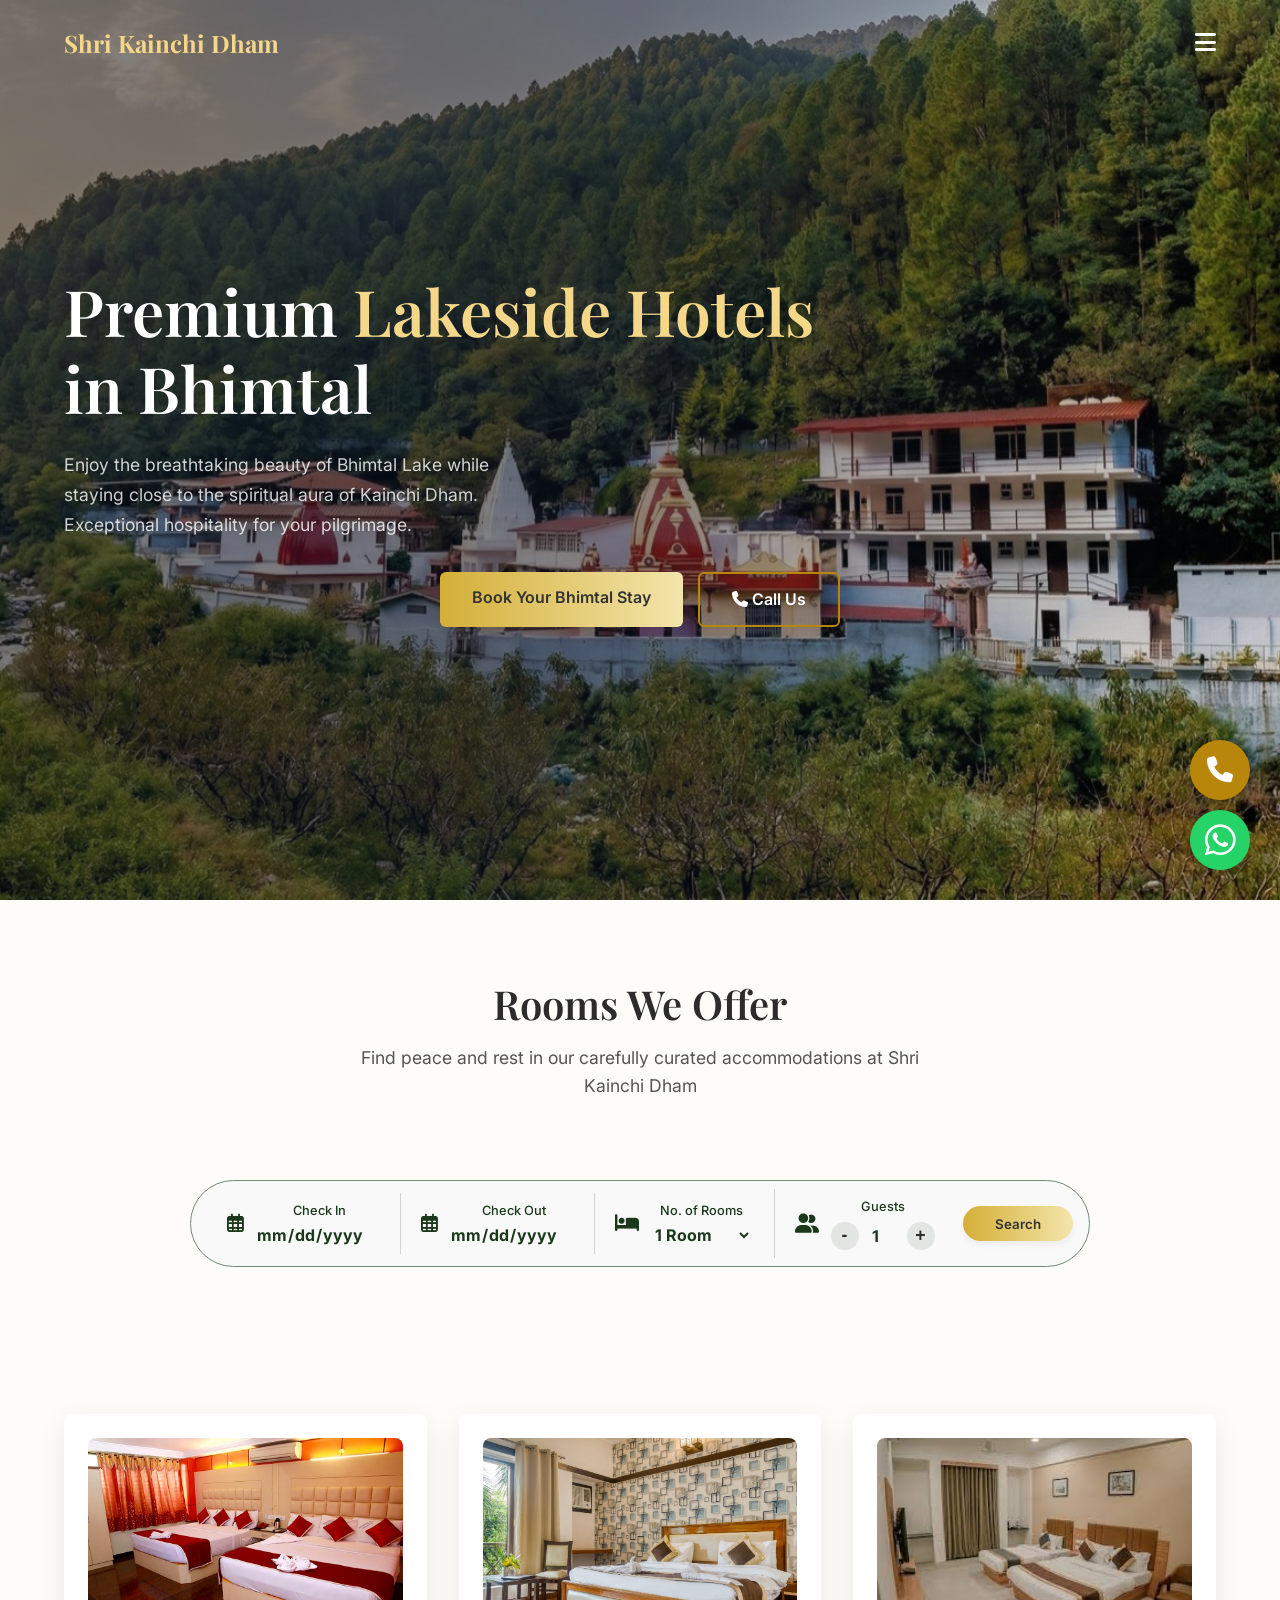
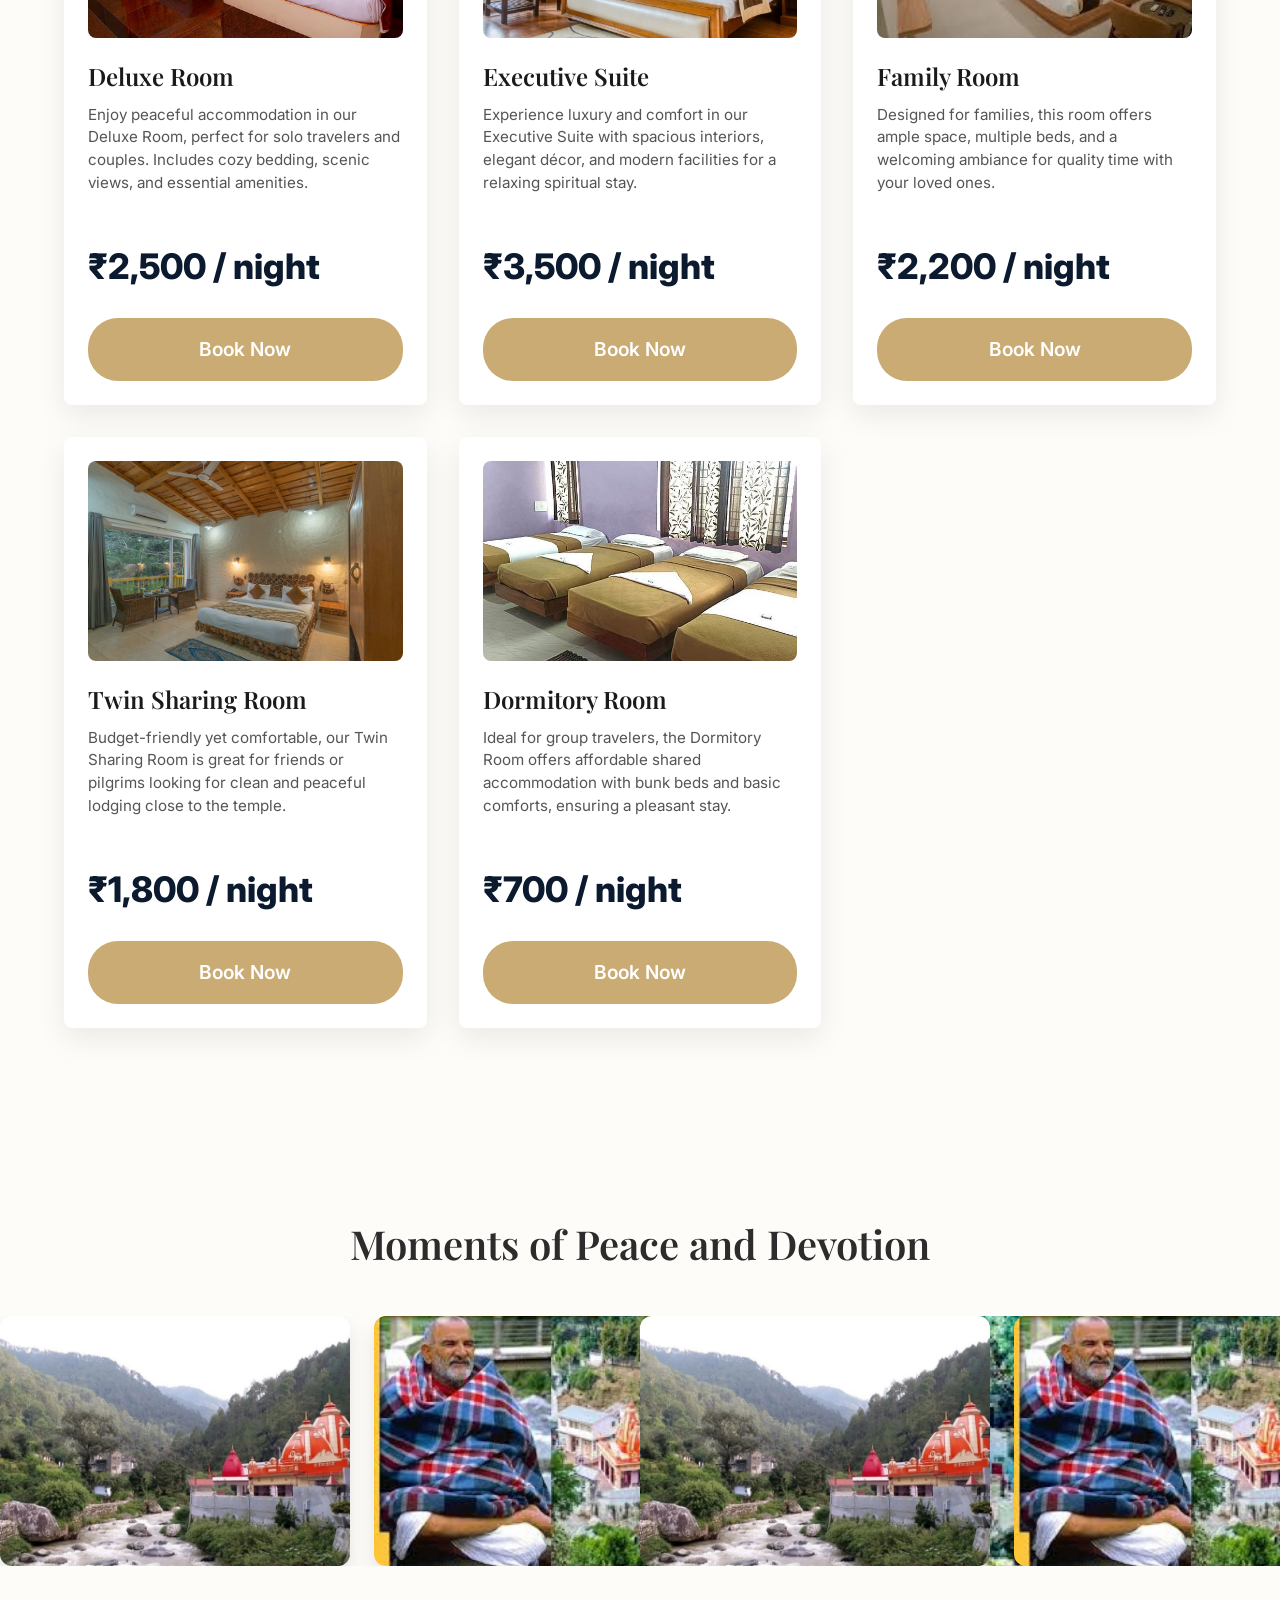
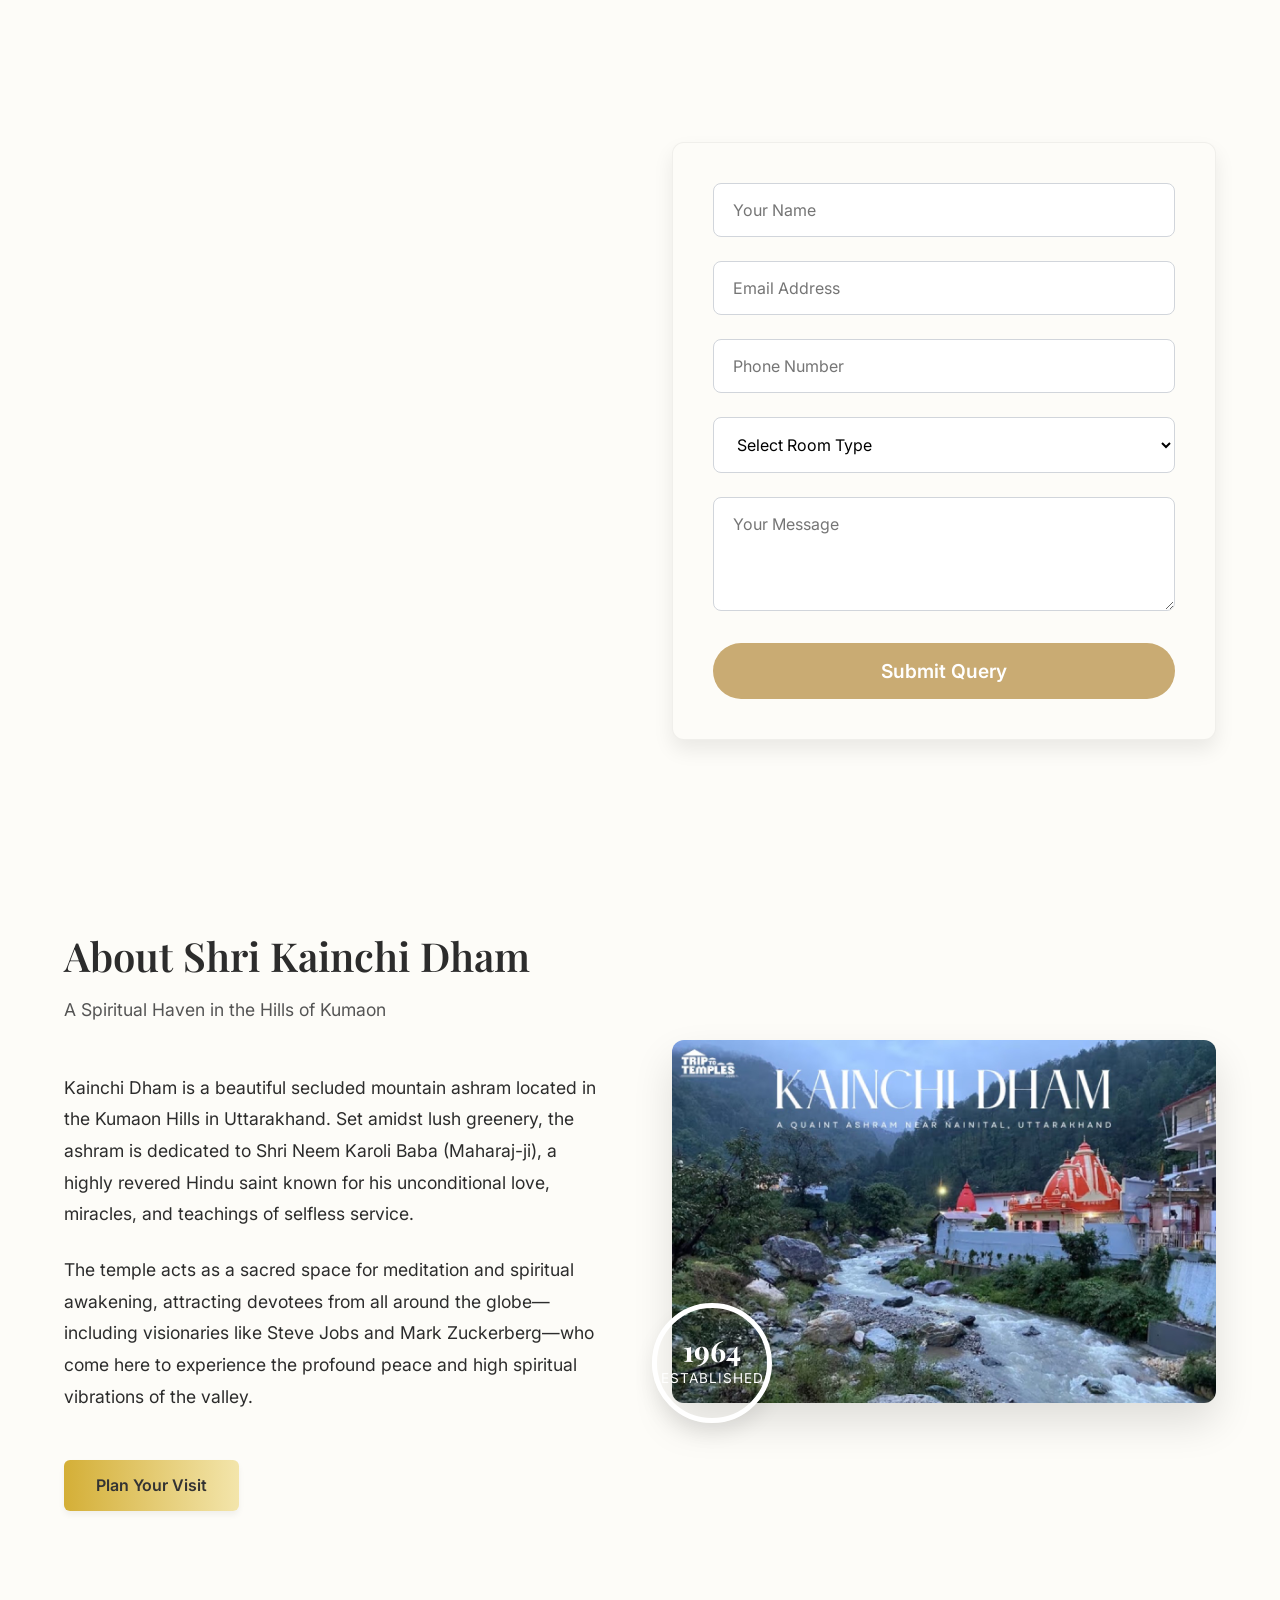
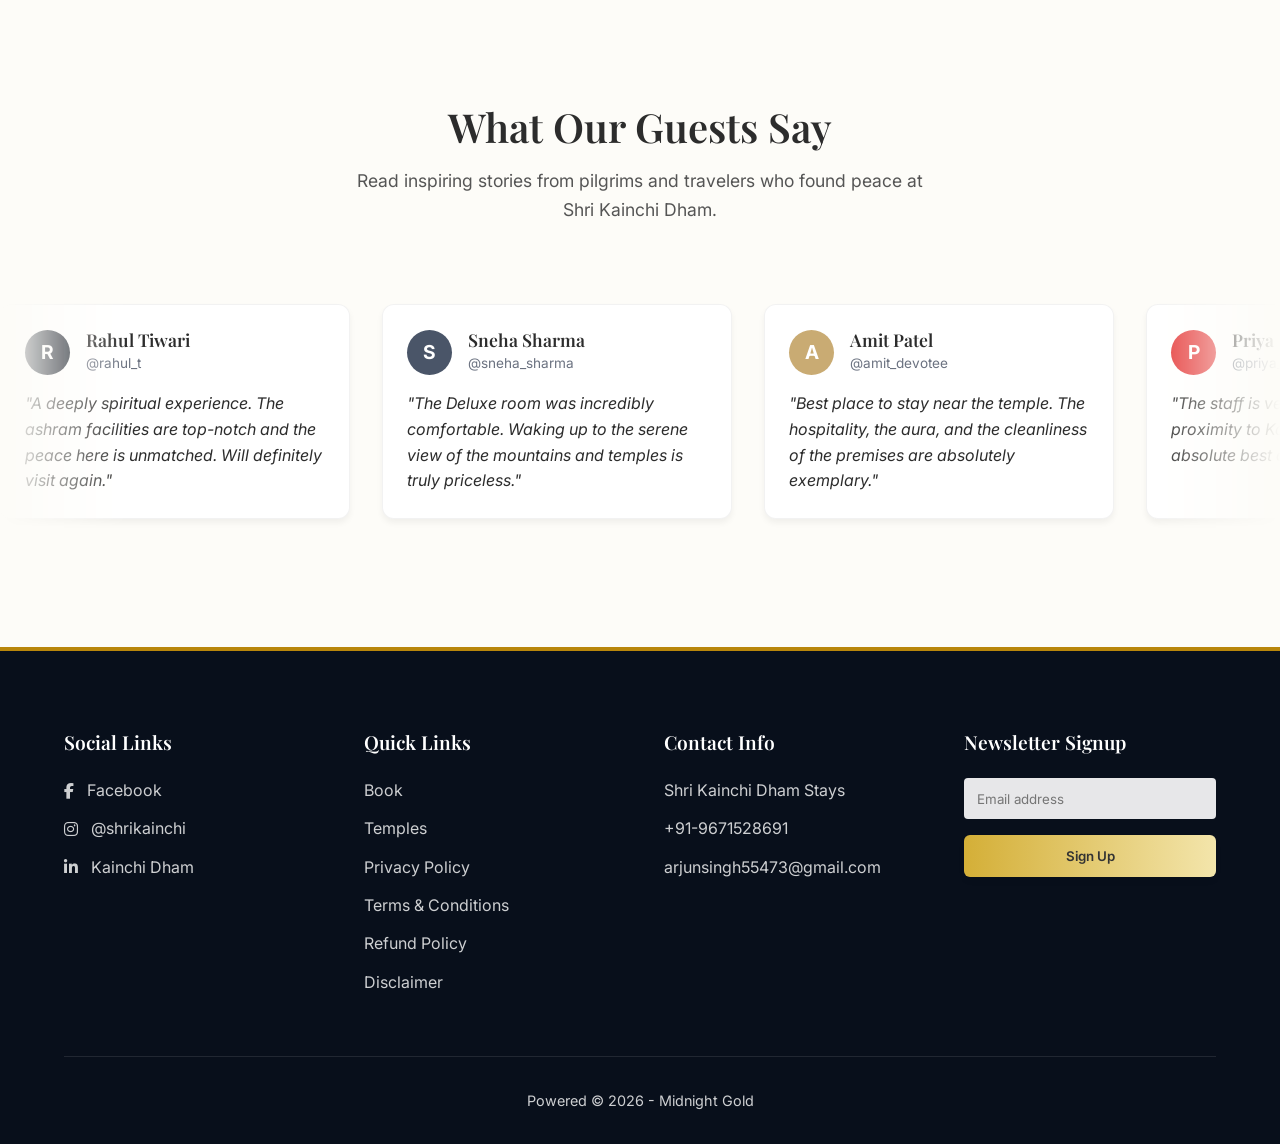
==== commit a58f1071: "Update contact number to 9671528691 across site pages Agent-Logs-Url: https://github.com/sumitkumard" ====
--- a/bhimtal-hotels.html
+++ b/bhimtal-hotels.html
@@ -22,7 +22,7 @@
       "name": "Shri Kainchi Dham Hotel & Homestay",
       "description": "Premium and budget accommodations, family rooms, and dormitory stays located near the sacred Shri Kainchi Dham Ashram of Neem Karoli Baba in Uttarakhand.",
       "url": "https://kainchidham.in",
-      "telephone": "+91-8397878010",
+      "telephone": "+91-9671528691",
       "priceRange": "₹700 - ₹4000",
       "address": {
         "@type": "PostalAddress",
@@ -68,7 +68,7 @@
             <li><a href="#rooms">Rooms</a></li>
             <li><a href="#contact">Contact</a></li>
         </ul>
-        <a href="tel:8397878010" class="btn btn-primary">Book Your Stay</a>
+        <a href="tel:9671528691" class="btn btn-primary">Book Your Stay</a>
         <div class="hamburger">
             <i class="fas fa-bars"></i>
         </div>
@@ -82,8 +82,8 @@
             <p>Enjoy the breathtaking beauty of Bhimtal Lake while staying close to the spiritual aura of Kainchi Dham.
                 Exceptional hospitality for your pilgrimage.</p>
             <div class="hero-buttons" style="display: flex; gap: 15px; justify-content: center; flex-wrap: wrap;">
-                <a href="tel:8397878010" class="btn btn-primary">Book Your Bhimtal Stay</a>
-                <a href="tel:8397878010" class="btn btn-outline"><i class="fas fa-phone-alt"></i> Call Us</a>
+                <a href="tel:9671528691" class="btn btn-primary">Book Your Bhimtal Stay</a>
+                <a href="tel:9671528691" class="btn btn-outline"><i class="fas fa-phone-alt"></i> Call Us</a>
             </div>
         </div>
     </section>
@@ -207,7 +207,7 @@
 
                         <div class="price-action">
                             <p class="room-price">₹2,500 / night</p>
-                            <a href="tel:8397878010" class="btn btn-gold">Book Now</a>
+                            <a href="tel:9671528691" class="btn btn-gold">Book Now</a>
                         </div>
                     </div>
                 </div>
@@ -222,7 +222,7 @@
                             interiors, elegant décor, and modern facilities for a relaxing spiritual stay.</p>
                         <div class="price-action">
                             <p class="room-price">₹3,500 / night</p>
-                            <a href="tel:8397878010" class="btn btn-gold">Book Now</a>
+                            <a href="tel:9671528691" class="btn btn-gold">Book Now</a>
                         </div>
                     </div>
                 </div>
@@ -237,7 +237,7 @@
                             welcoming ambiance for quality time with your loved ones.</p>
                         <div class="price-action">
                             <p class="room-price">₹2,200 / night</p>
-                            <a href="tel:8397878010" class="btn btn-gold">Book Now</a>
+                            <a href="tel:9671528691" class="btn btn-gold">Book Now</a>
                         </div>
                     </div>
                 </div>
@@ -252,7 +252,7 @@
                             or pilgrims looking for clean and peaceful lodging close to the temple.</p>
                         <div class="price-action">
                             <p class="room-price">₹1,800 / night</p>
-                            <a href="tel:8397878010" class="btn btn-gold">Book Now</a>
+                            <a href="tel:9671528691" class="btn btn-gold">Book Now</a>
                         </div>
                     </div>
                 </div>
@@ -268,7 +268,7 @@
 
                         <div class="price-action">
                             <p class="room-price">₹700 / night</p>
-                            <a href="tel:8397878010" class="btn btn-gold">Book Now</a>
+                            <a href="tel:9671528691" class="btn btn-gold">Book Now</a>
                         </div>
                     </div>
                 </div>
@@ -328,7 +328,7 @@
                         const room = document.getElementById('inq-room').value;
                         const msg = document.getElementById('inq-msg').value;
                         const text = `Hi, I have an enquiry for Shri Kainchi Dham.\n\n*Name:* ${name}\n*Email:* ${email}\n*Phone:* ${phone}\n*Room Type:* ${room}\n*Message:* ${msg}`;
-                        window.open(`https://api.whatsapp.com/send?phone=918397878010&text=${encodeURIComponent(text)}`, '_blank');
+                        window.open(`https://api.whatsapp.com/send?phone=919671528691&text=${encodeURIComponent(text)}`, '_blank');
                     ">
                         <div class="form-group">
                             <input type="text" id="inq-name" placeholder="Your Name" required>
@@ -537,7 +537,7 @@
                 <div class="footer-col reveal fade-up" style="transition-delay: 60ms;">
                     <h4>Contact Info</h4>
                     <p>Shri Kainchi Dham Stays</p>
-                    <p><a href="tel:8397878010">+91-8397878010</a></p>
+                    <p><a href="tel:9671528691">+91-9671528691</a></p>
                     <p>arjunsingh55473@gmail.com</p>
                 </div>
 
@@ -557,12 +557,12 @@
     </footer>
 
     <!-- Floating Call Button -->
-    <a href="tel:8397878010" class="call-float" aria-label="Call Us">
+    <a href="tel:9671528691" class="call-float" aria-label="Call Us">
         <i class="fas fa-phone-alt"></i>
     </a>
 
     <!-- Floating WhatsApp Button -->
-    <a href="https://api.whatsapp.com/send?phone=918397878010&text=Hi%2C%20I%20have%20an%20enquiry%20regarding%20booking%20a%20stay%20at%20Shri%20Kainchi%20Dham."
+    <a href="https://api.whatsapp.com/send?phone=919671528691&text=Hi%2C%20I%20have%20an%20enquiry%20regarding%20booking%20a%20stay%20at%20Shri%20Kainchi%20Dham."
         class="whatsapp-float" target="_blank" aria-label="Chat on WhatsApp">
         <i class="fab fa-whatsapp"></i>
     </a>
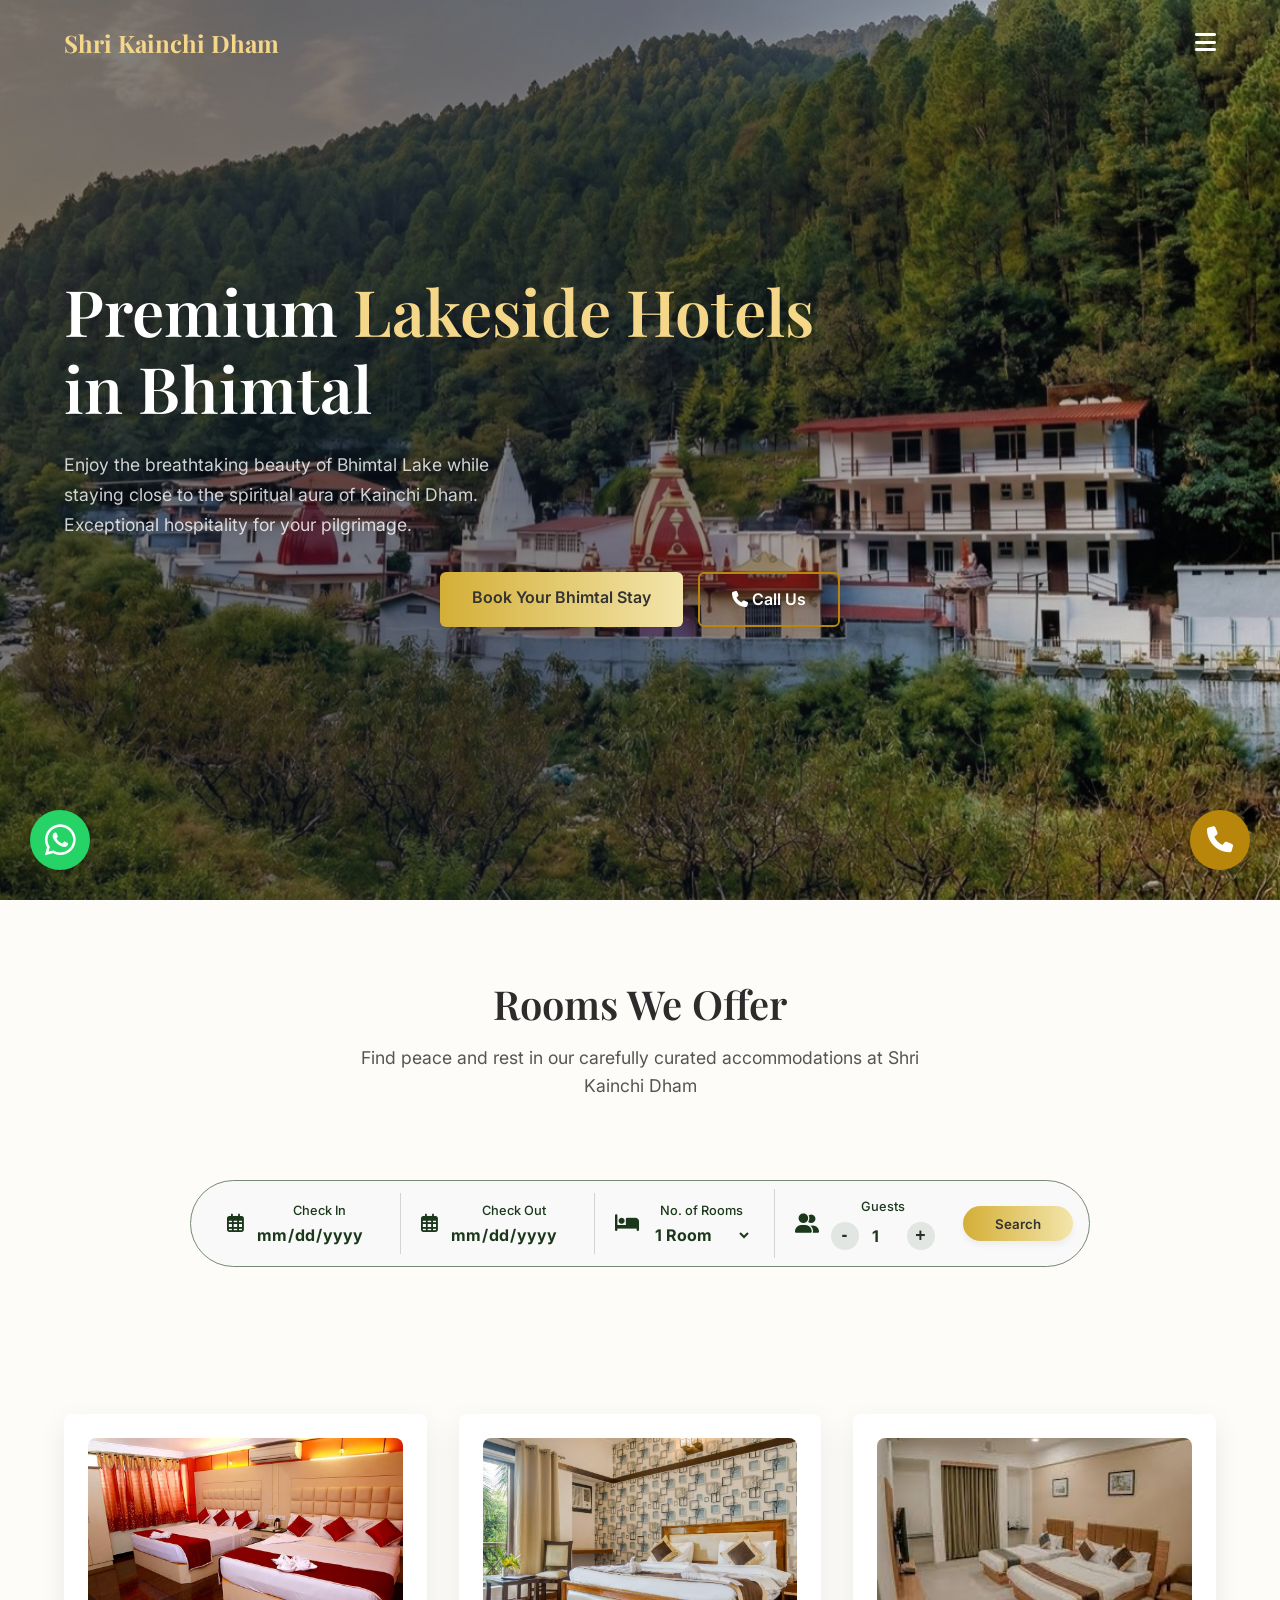
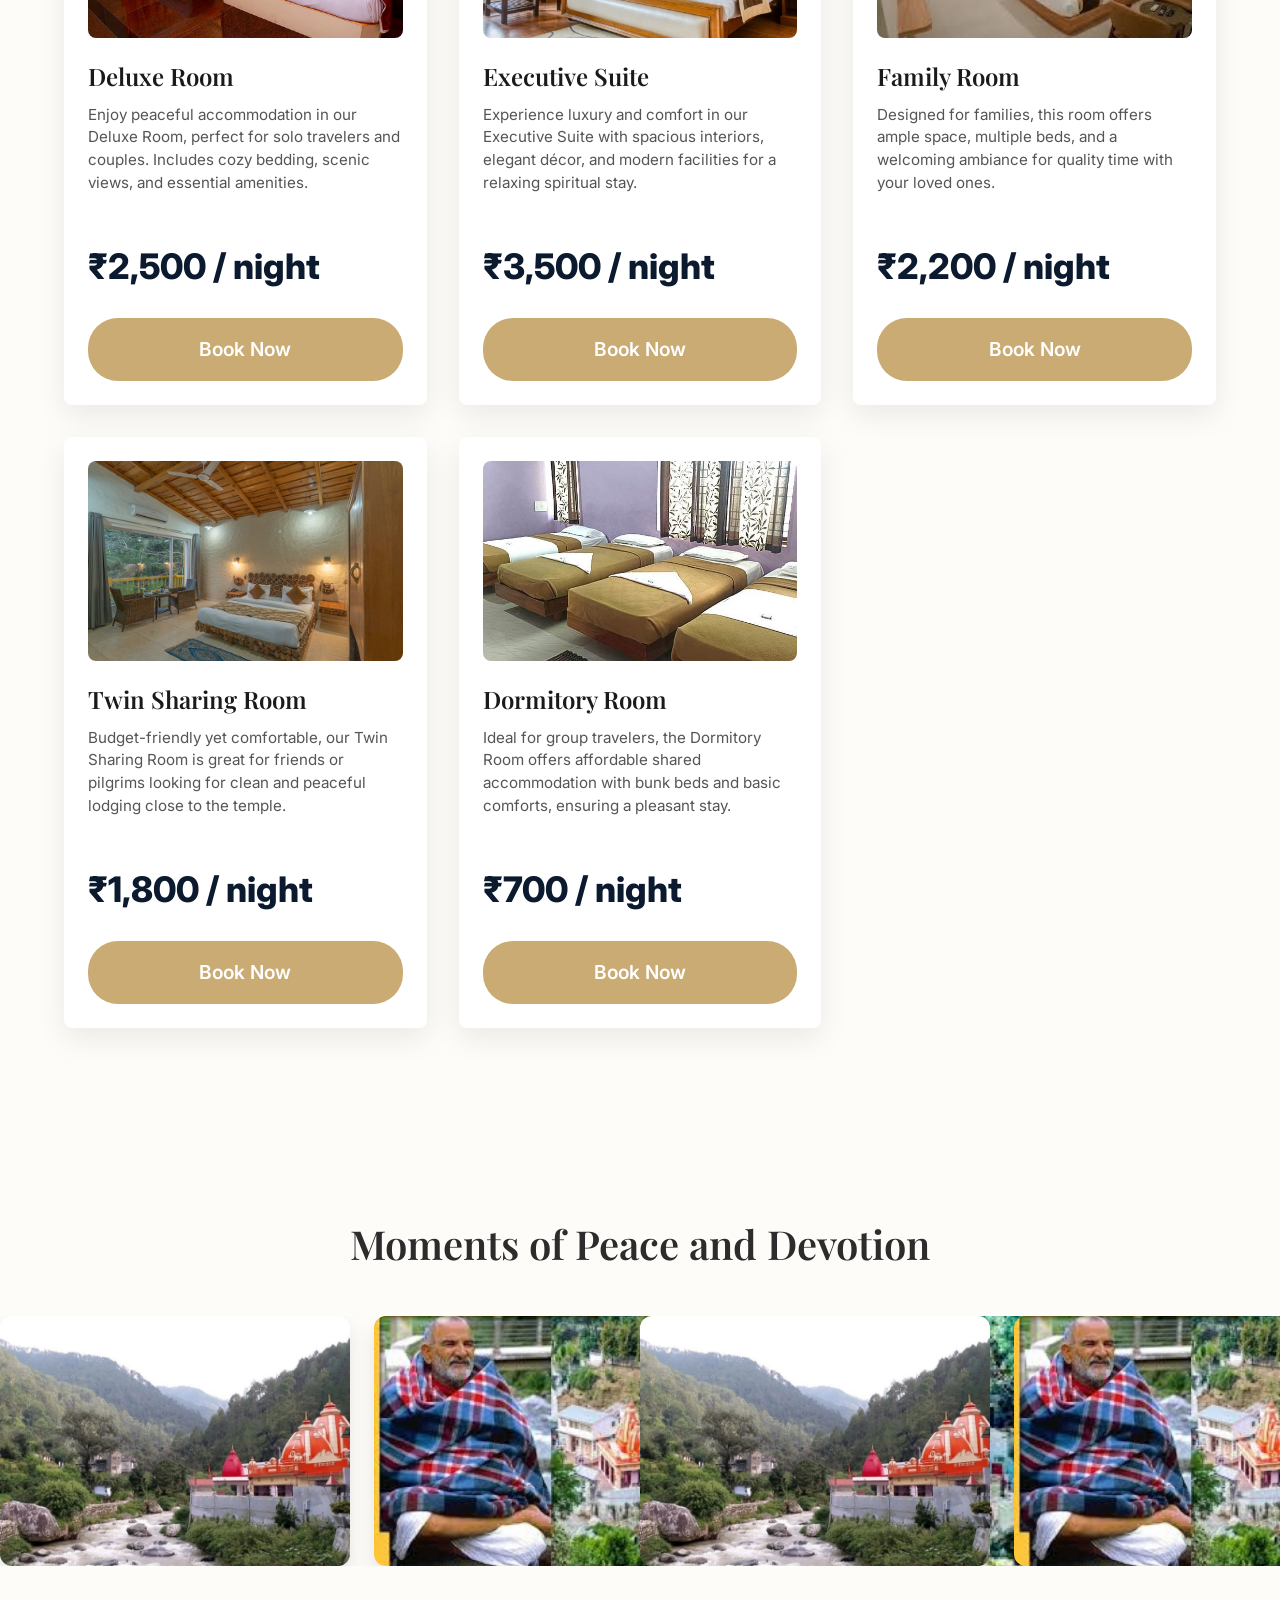
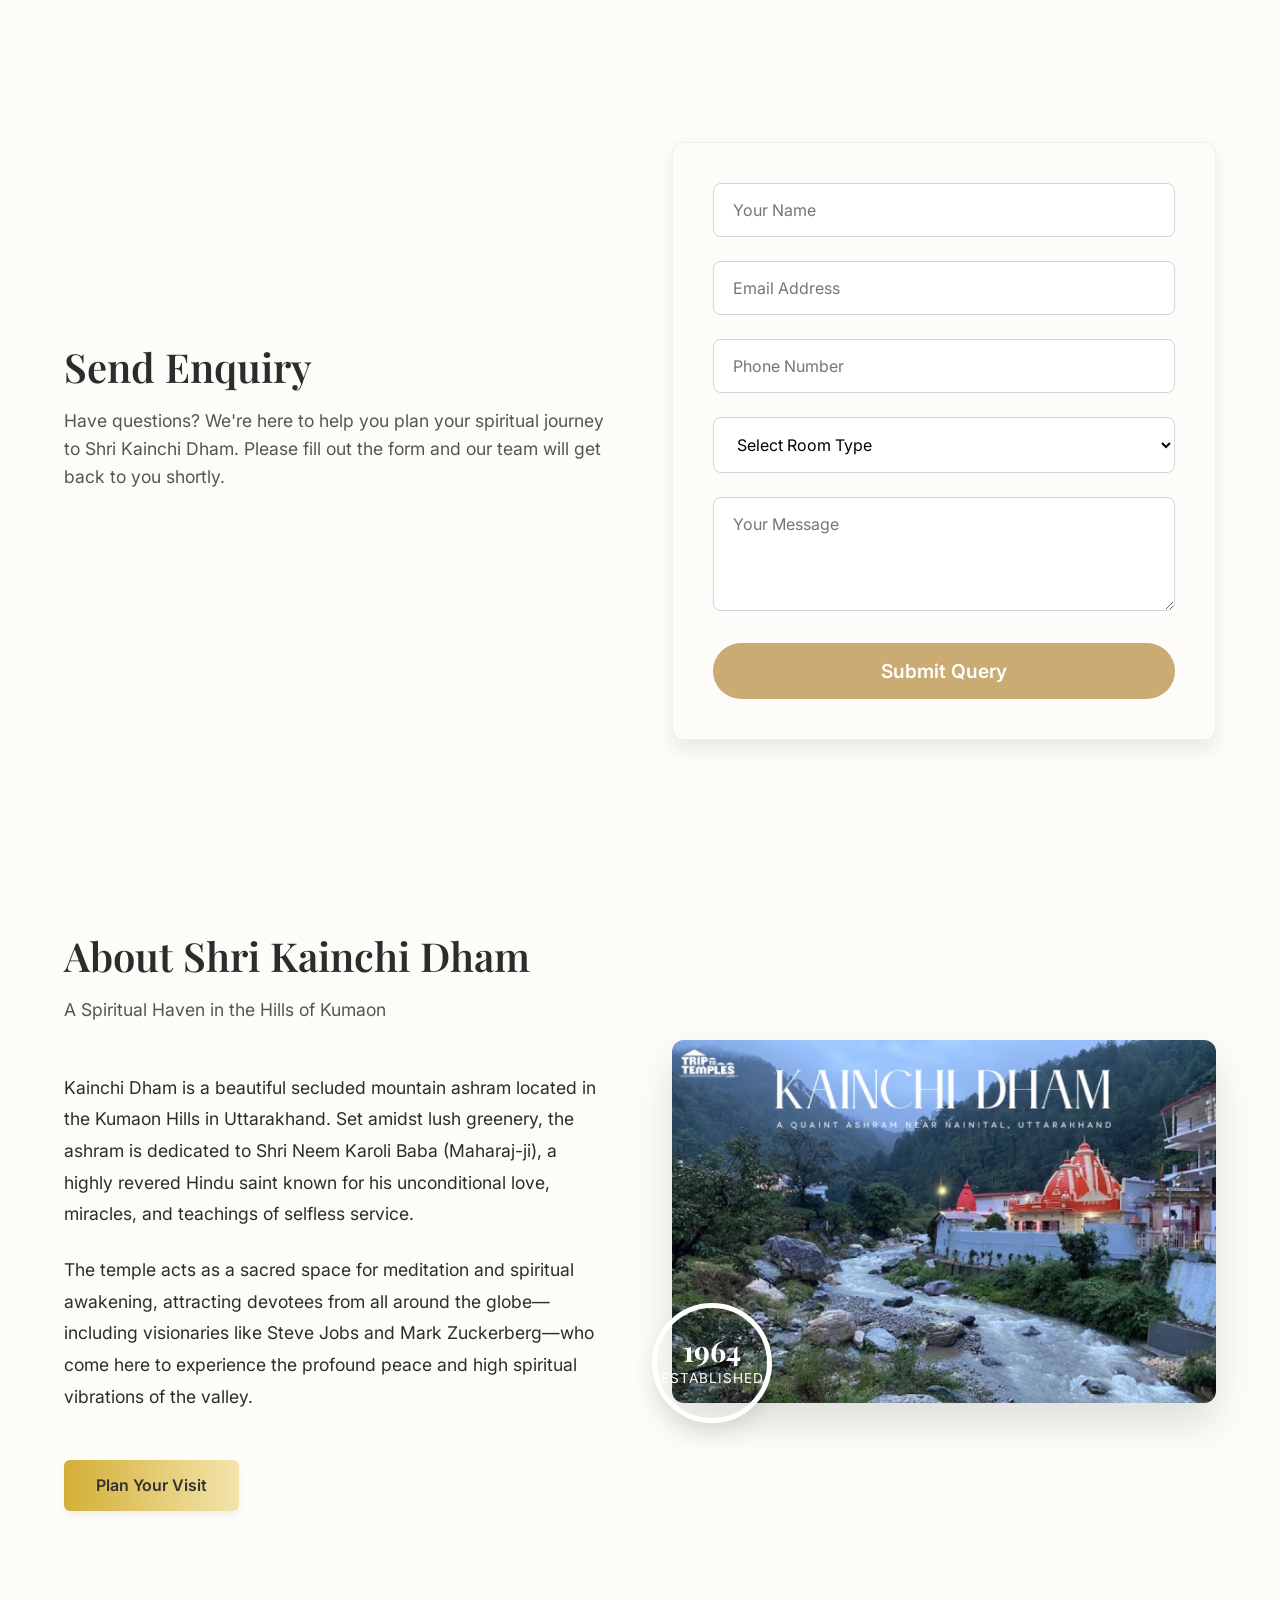
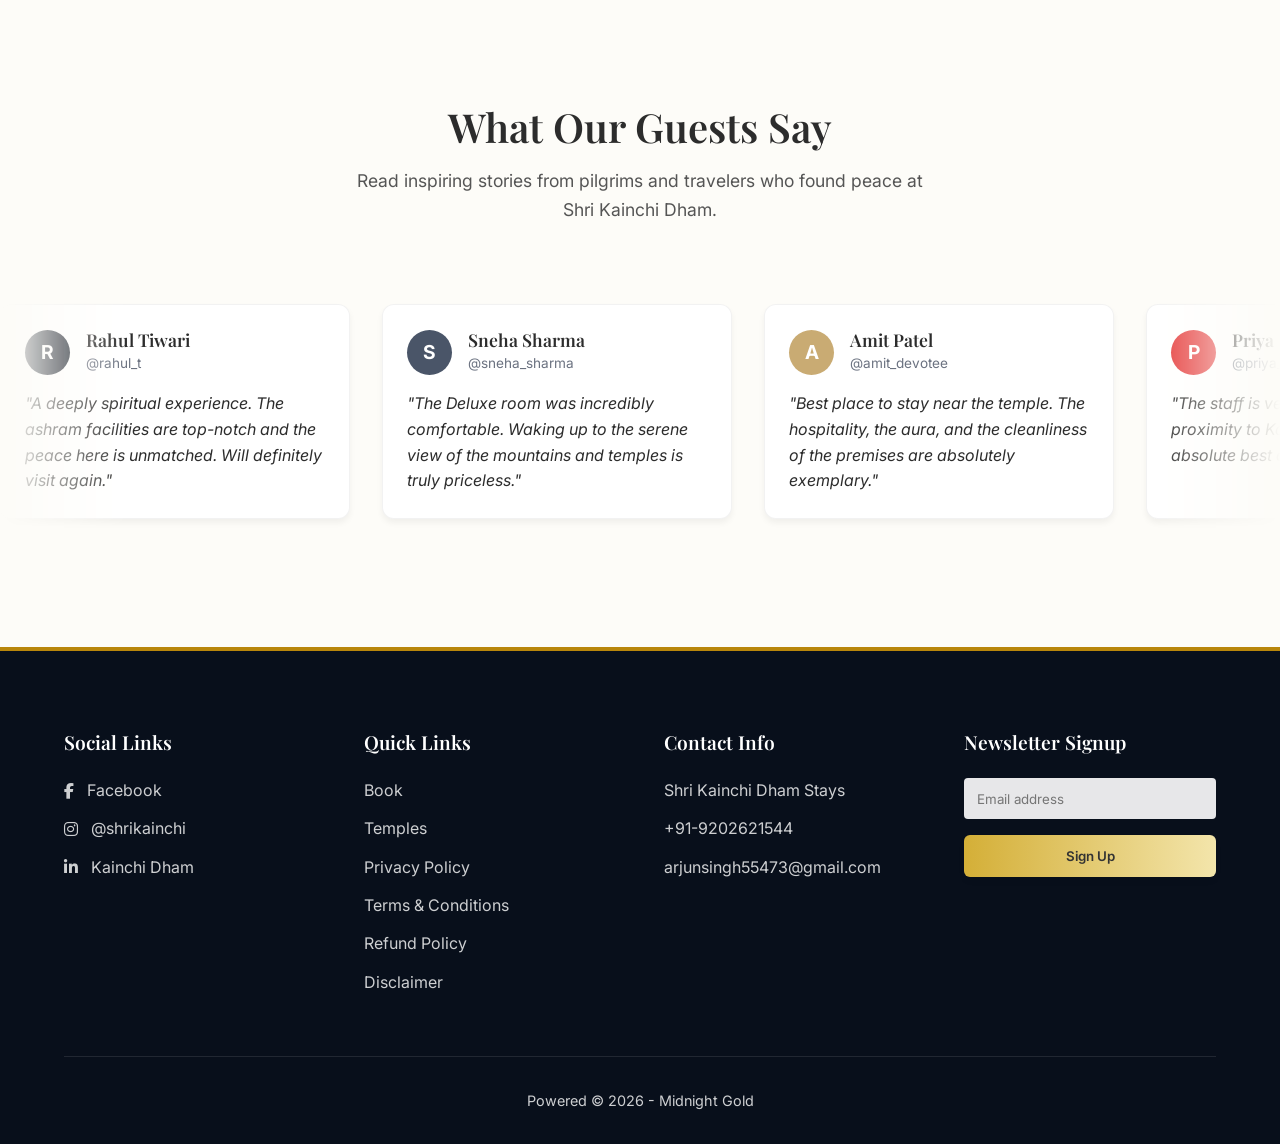
==== commit 2e3a0d9c: "Update contact phone number Agent-Logs-Url: https://github.com/sumitkumards07/Kaichidham/sessions/3a" ====
--- a/bhimtal-hotels.html
+++ b/bhimtal-hotels.html
@@ -22,7 +22,7 @@
       "name": "Shri Kainchi Dham Hotel & Homestay",
       "description": "Premium and budget accommodations, family rooms, and dormitory stays located near the sacred Shri Kainchi Dham Ashram of Neem Karoli Baba in Uttarakhand.",
       "url": "https://kainchidham.in",
-      "telephone": "+91-9671528691",
+      "telephone": "+91-9202621544",
       "priceRange": "₹700 - ₹4000",
       "address": {
         "@type": "PostalAddress",
@@ -68,7 +68,7 @@
             <li><a href="#rooms">Rooms</a></li>
             <li><a href="#contact">Contact</a></li>
         </ul>
-        <a href="tel:9671528691" class="btn btn-primary">Book Your Stay</a>
+        <a href="tel:9202621544" class="btn btn-primary">Book Your Stay</a>
         <div class="hamburger">
             <i class="fas fa-bars"></i>
         </div>
@@ -82,8 +82,8 @@
             <p>Enjoy the breathtaking beauty of Bhimtal Lake while staying close to the spiritual aura of Kainchi Dham.
                 Exceptional hospitality for your pilgrimage.</p>
             <div class="hero-buttons" style="display: flex; gap: 15px; justify-content: center; flex-wrap: wrap;">
-                <a href="tel:9671528691" class="btn btn-primary">Book Your Bhimtal Stay</a>
-                <a href="tel:9671528691" class="btn btn-outline"><i class="fas fa-phone-alt"></i> Call Us</a>
+                <a href="tel:9202621544" class="btn btn-primary">Book Your Bhimtal Stay</a>
+                <a href="tel:9202621544" class="btn btn-outline"><i class="fas fa-phone-alt"></i> Call Us</a>
             </div>
         </div>
     </section>
@@ -207,7 +207,7 @@
 
                         <div class="price-action">
                             <p class="room-price">₹2,500 / night</p>
-                            <a href="tel:9671528691" class="btn btn-gold">Book Now</a>
+                            <a href="tel:9202621544" class="btn btn-gold">Book Now</a>
                         </div>
                     </div>
                 </div>
@@ -222,7 +222,7 @@
                             interiors, elegant décor, and modern facilities for a relaxing spiritual stay.</p>
                         <div class="price-action">
                             <p class="room-price">₹3,500 / night</p>
-                            <a href="tel:9671528691" class="btn btn-gold">Book Now</a>
+                            <a href="tel:9202621544" class="btn btn-gold">Book Now</a>
                         </div>
                     </div>
                 </div>
@@ -237,7 +237,7 @@
                             welcoming ambiance for quality time with your loved ones.</p>
                         <div class="price-action">
                             <p class="room-price">₹2,200 / night</p>
-                            <a href="tel:9671528691" class="btn btn-gold">Book Now</a>
+                            <a href="tel:9202621544" class="btn btn-gold">Book Now</a>
                         </div>
                     </div>
                 </div>
@@ -252,7 +252,7 @@
                             or pilgrims looking for clean and peaceful lodging close to the temple.</p>
                         <div class="price-action">
                             <p class="room-price">₹1,800 / night</p>
-                            <a href="tel:9671528691" class="btn btn-gold">Book Now</a>
+                            <a href="tel:9202621544" class="btn btn-gold">Book Now</a>
                         </div>
                     </div>
                 </div>
@@ -268,7 +268,7 @@
 
                         <div class="price-action">
                             <p class="room-price">₹700 / night</p>
-                            <a href="tel:9671528691" class="btn btn-gold">Book Now</a>
+                            <a href="tel:9202621544" class="btn btn-gold">Book Now</a>
                         </div>
                     </div>
                 </div>
@@ -328,7 +328,7 @@
                         const room = document.getElementById('inq-room').value;
                         const msg = document.getElementById('inq-msg').value;
                         const text = `Hi, I have an enquiry for Shri Kainchi Dham.\n\n*Name:* ${name}\n*Email:* ${email}\n*Phone:* ${phone}\n*Room Type:* ${room}\n*Message:* ${msg}`;
-                        window.open(`https://api.whatsapp.com/send?phone=919671528691&text=${encodeURIComponent(text)}`, '_blank');
+                        window.open(`https://api.whatsapp.com/send?phone=919202621544&text=${encodeURIComponent(text)}`, '_blank');
                     ">
                         <div class="form-group">
                             <input type="text" id="inq-name" placeholder="Your Name" required>
@@ -537,7 +537,7 @@
                 <div class="footer-col reveal fade-up" style="transition-delay: 60ms;">
                     <h4>Contact Info</h4>
                     <p>Shri Kainchi Dham Stays</p>
-                    <p><a href="tel:9671528691">+91-9671528691</a></p>
+                    <p><a href="tel:9202621544">+91-9202621544</a></p>
                     <p>arjunsingh55473@gmail.com</p>
                 </div>
 
@@ -557,12 +557,12 @@
     </footer>
 
     <!-- Floating Call Button -->
-    <a href="tel:9671528691" class="call-float" aria-label="Call Us">
+    <a href="tel:9202621544" class="call-float" aria-label="Call Us">
         <i class="fas fa-phone-alt"></i>
     </a>
 
     <!-- Floating WhatsApp Button -->
-    <a href="https://api.whatsapp.com/send?phone=919671528691&text=Hi%2C%20I%20have%20an%20enquiry%20regarding%20booking%20a%20stay%20at%20Shri%20Kainchi%20Dham."
+    <a href="https://api.whatsapp.com/send?phone=919202621544&text=Hi%2C%20I%20have%20an%20enquiry%20regarding%20booking%20a%20stay%20at%20Shri%20Kainchi%20Dham."
         class="whatsapp-float" target="_blank" aria-label="Chat on WhatsApp">
         <i class="fab fa-whatsapp"></i>
     </a>
--- a/style.css
+++ b/style.css
@@ -1033,7 +1033,7 @@
   width: 60px;
   height: 60px;
   bottom: 30px;
-  right: 30px;
+  left: 30px;
   background-color: #25d366;
   color: #FFF;
   border-radius: 50px;
@@ -1075,7 +1075,7 @@
   position: fixed;
   width: 60px;
   height: 60px;
-  bottom: 100px;
+  bottom: 30px;
   right: 30px;
   background-color: var(--accent-gold-dark);
   color: #FFF;
@@ -1295,4 +1295,20 @@
   .footer-grid {
     grid-template-columns: 1fr;
   }
+}
+
+@media (max-width: 768px) {
+  .whatsapp-float, .call-float {
+    width: 50px;
+    height: 50px;
+    bottom: 20px;
+  }
+  .whatsapp-float {
+    left: 30px;
+    font-size: 30px;
+  }
+  .call-float {
+    right: 30px;
+    font-size: 22px;
+  }
 }
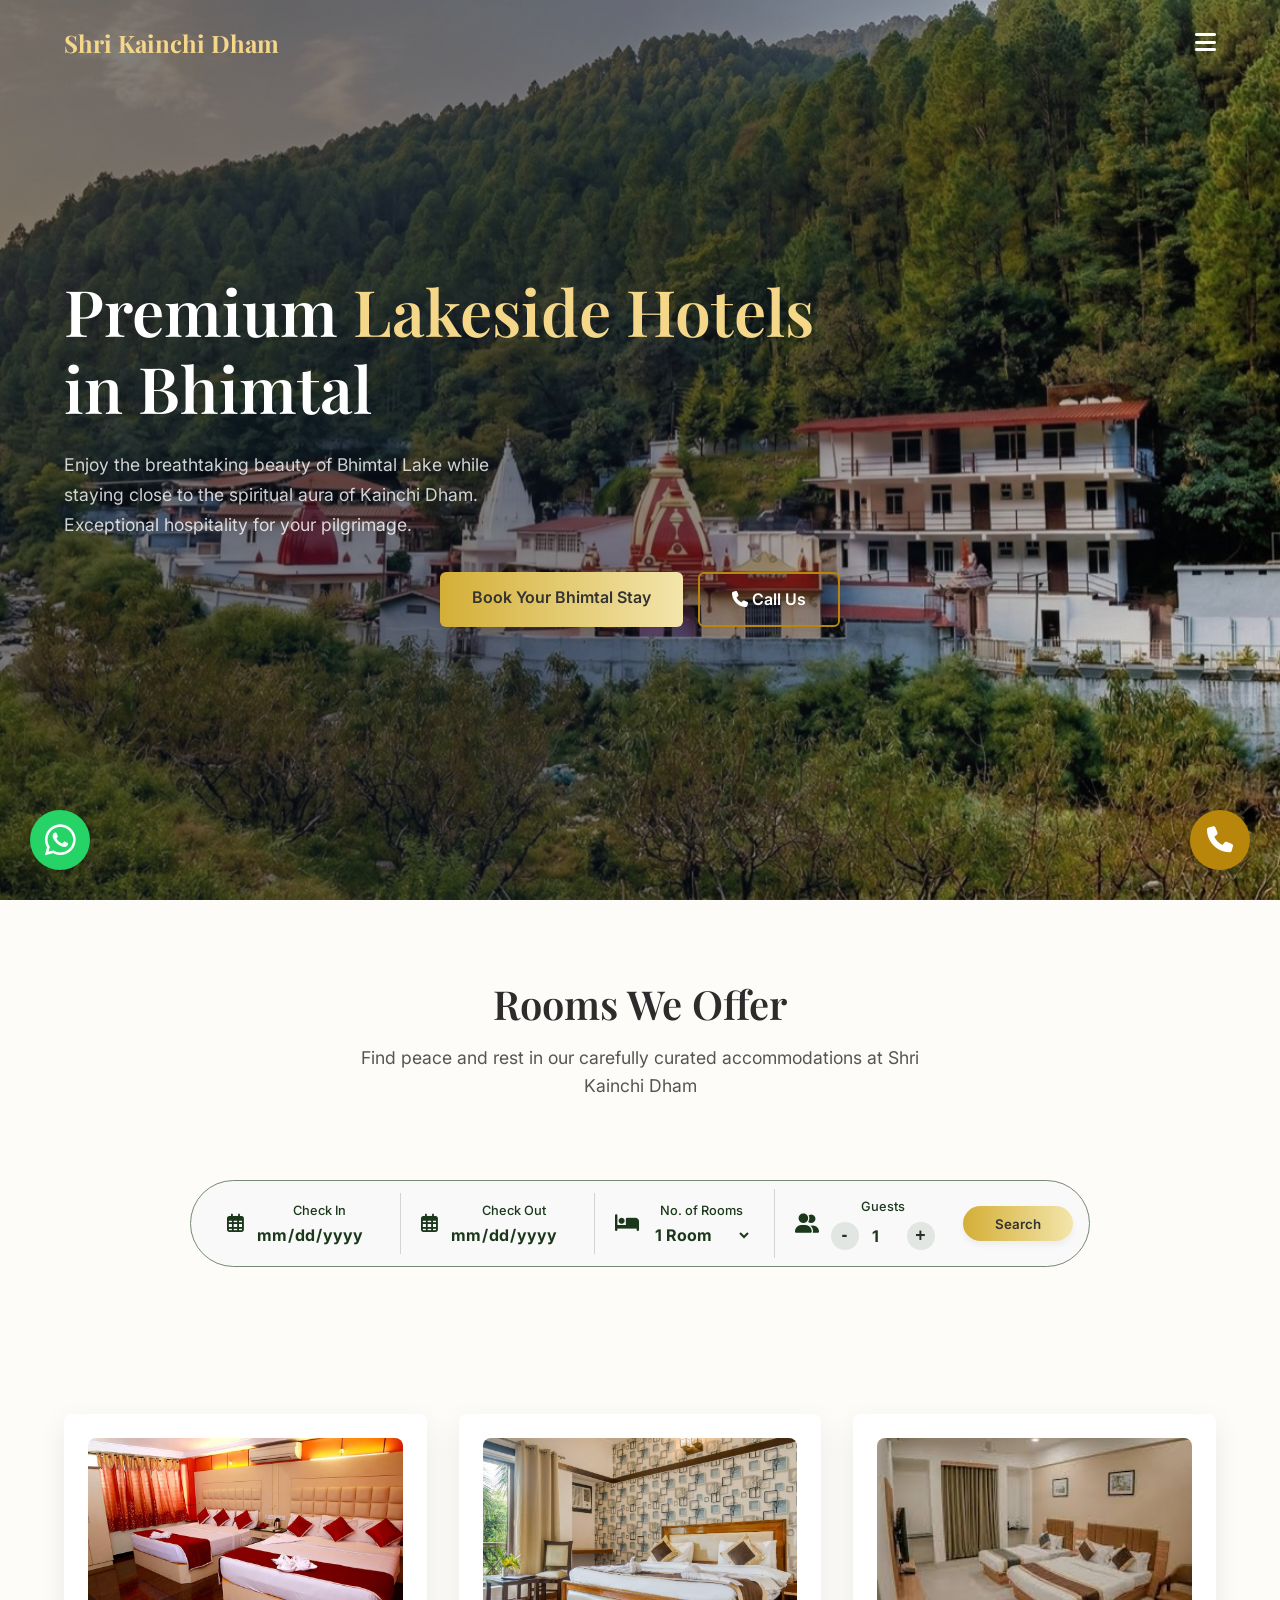
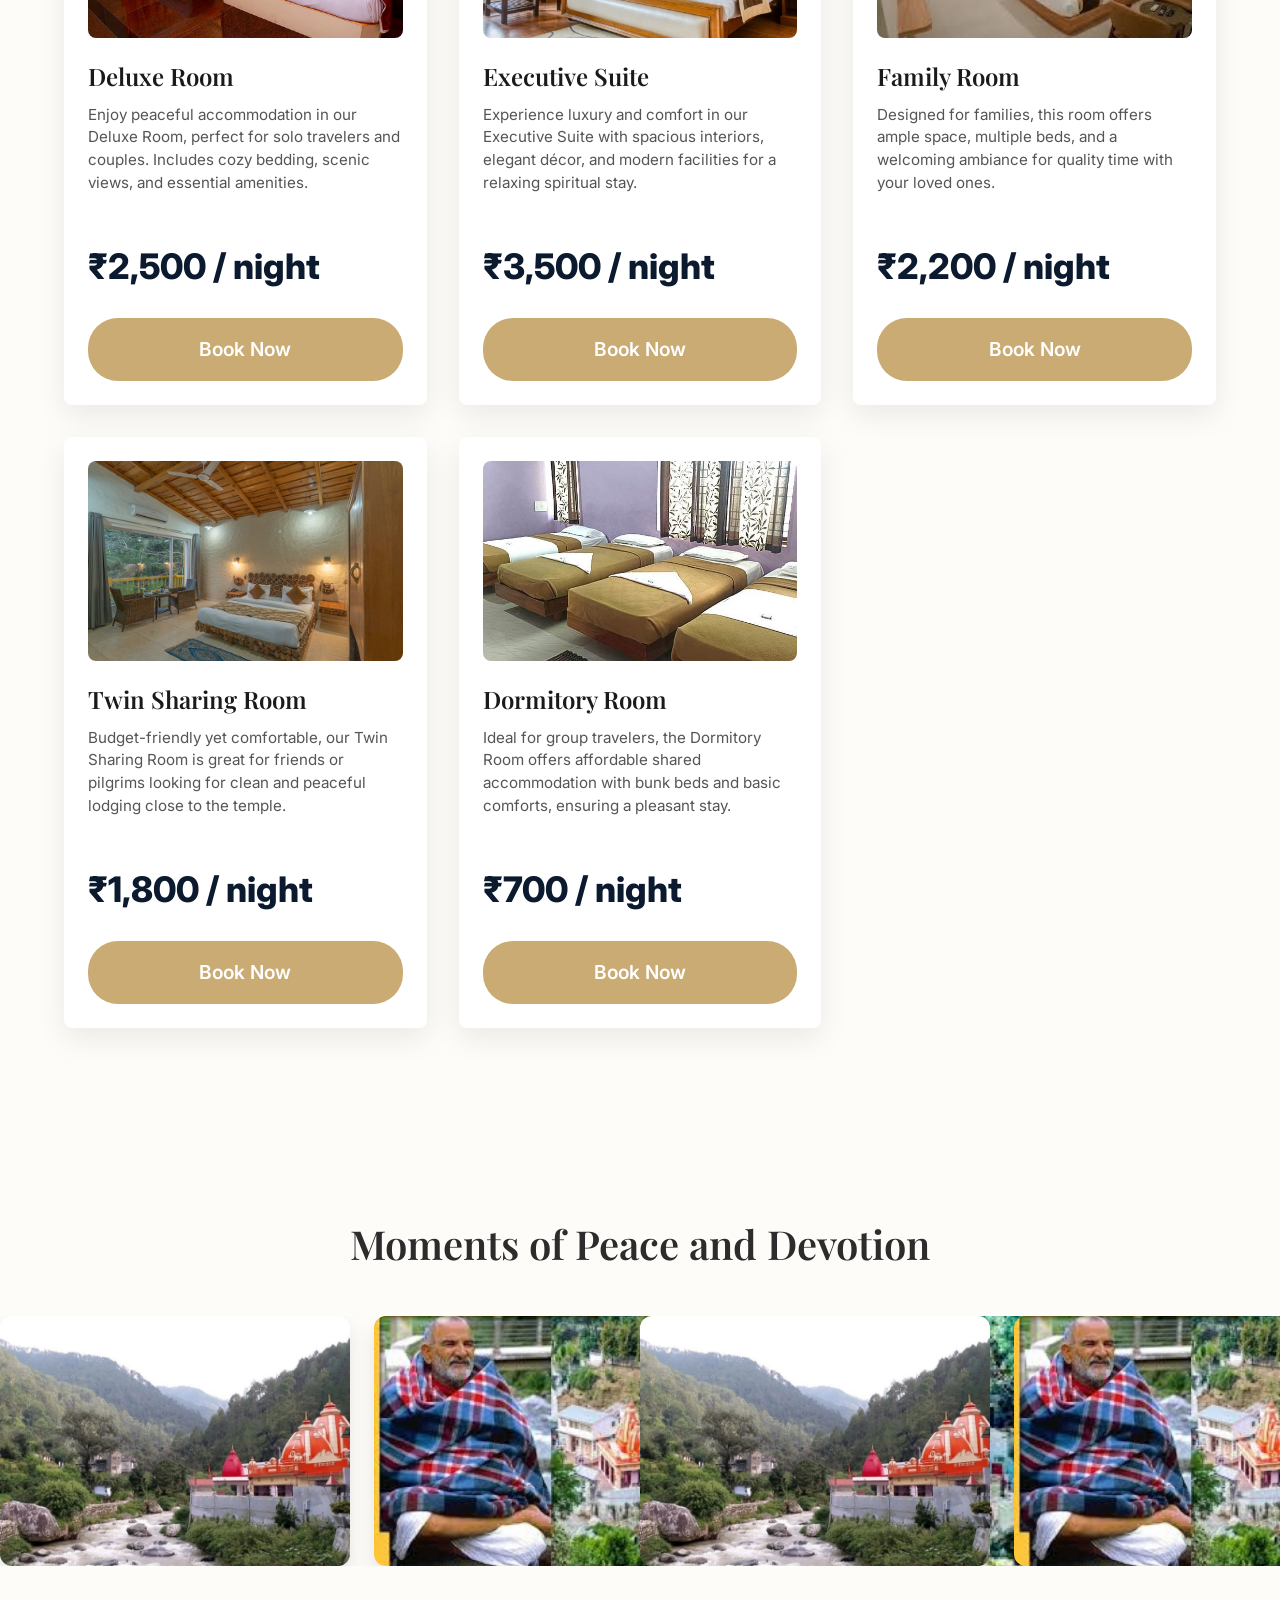
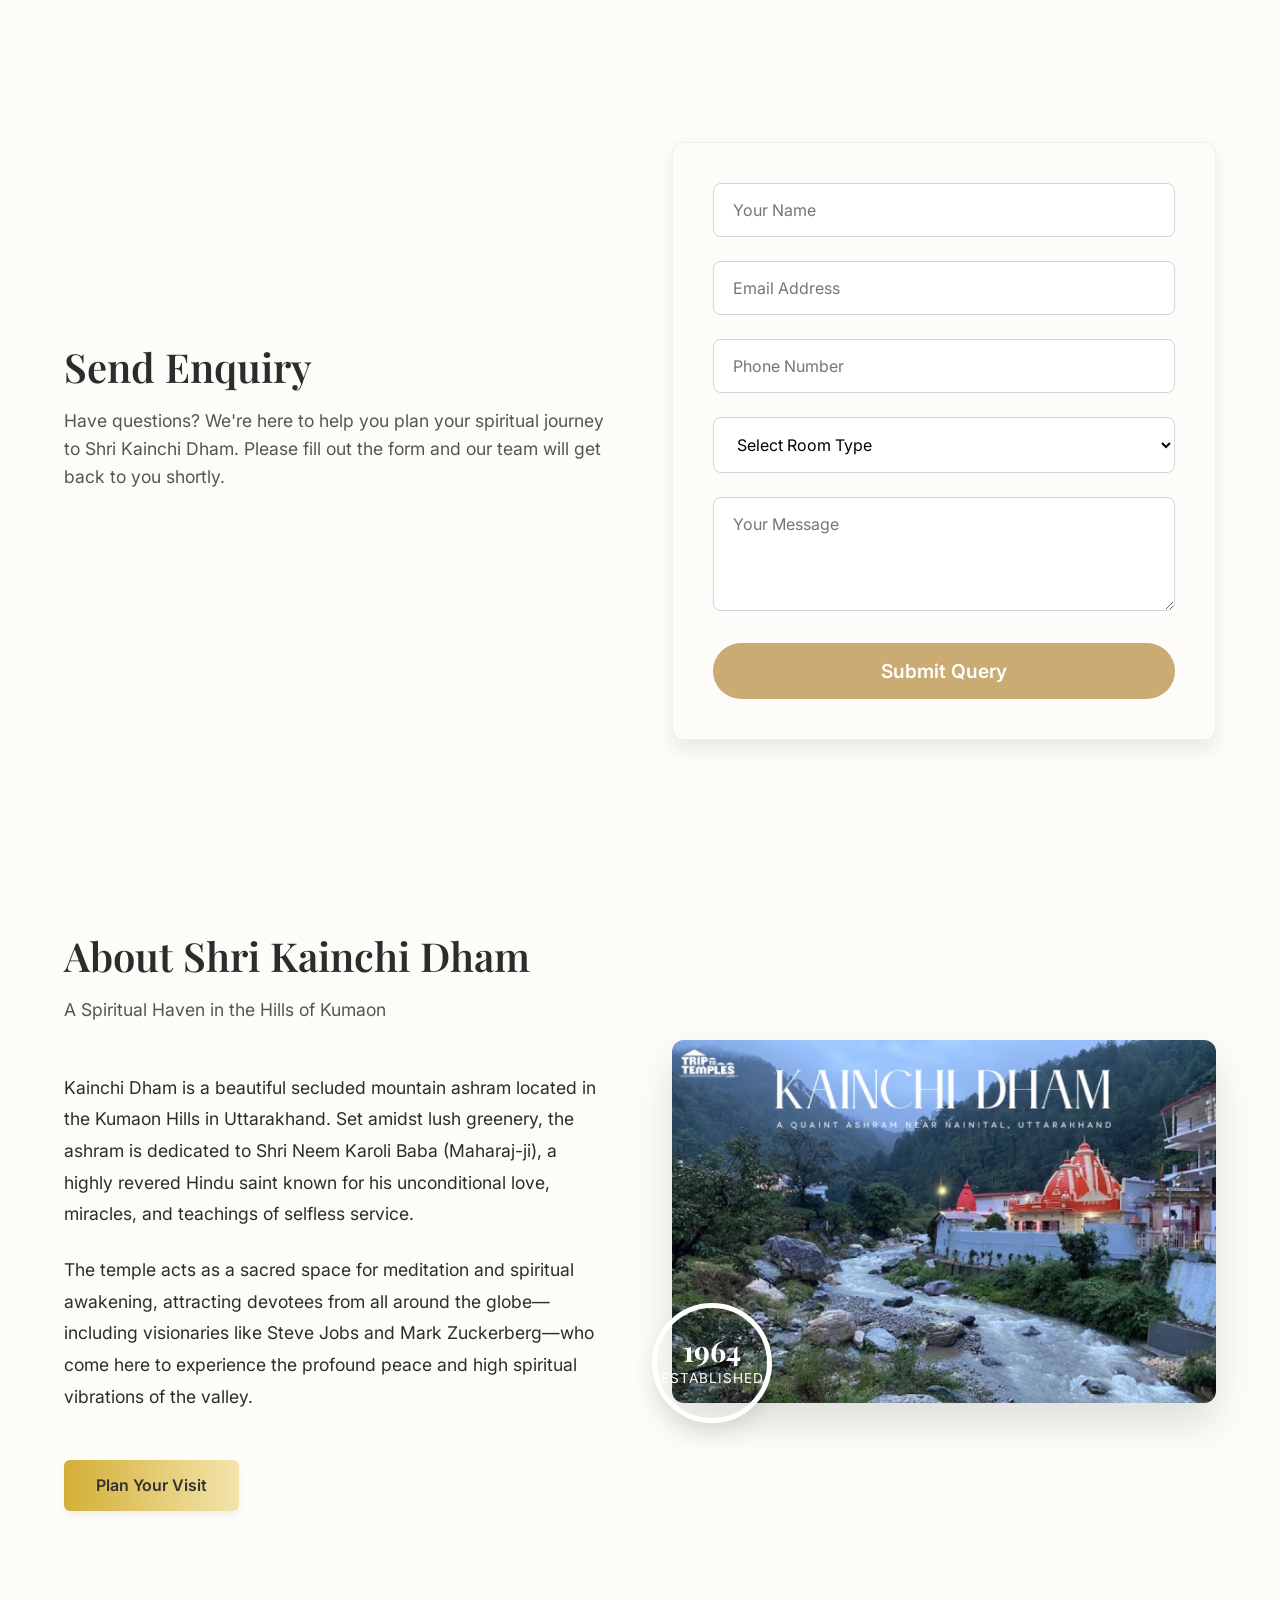
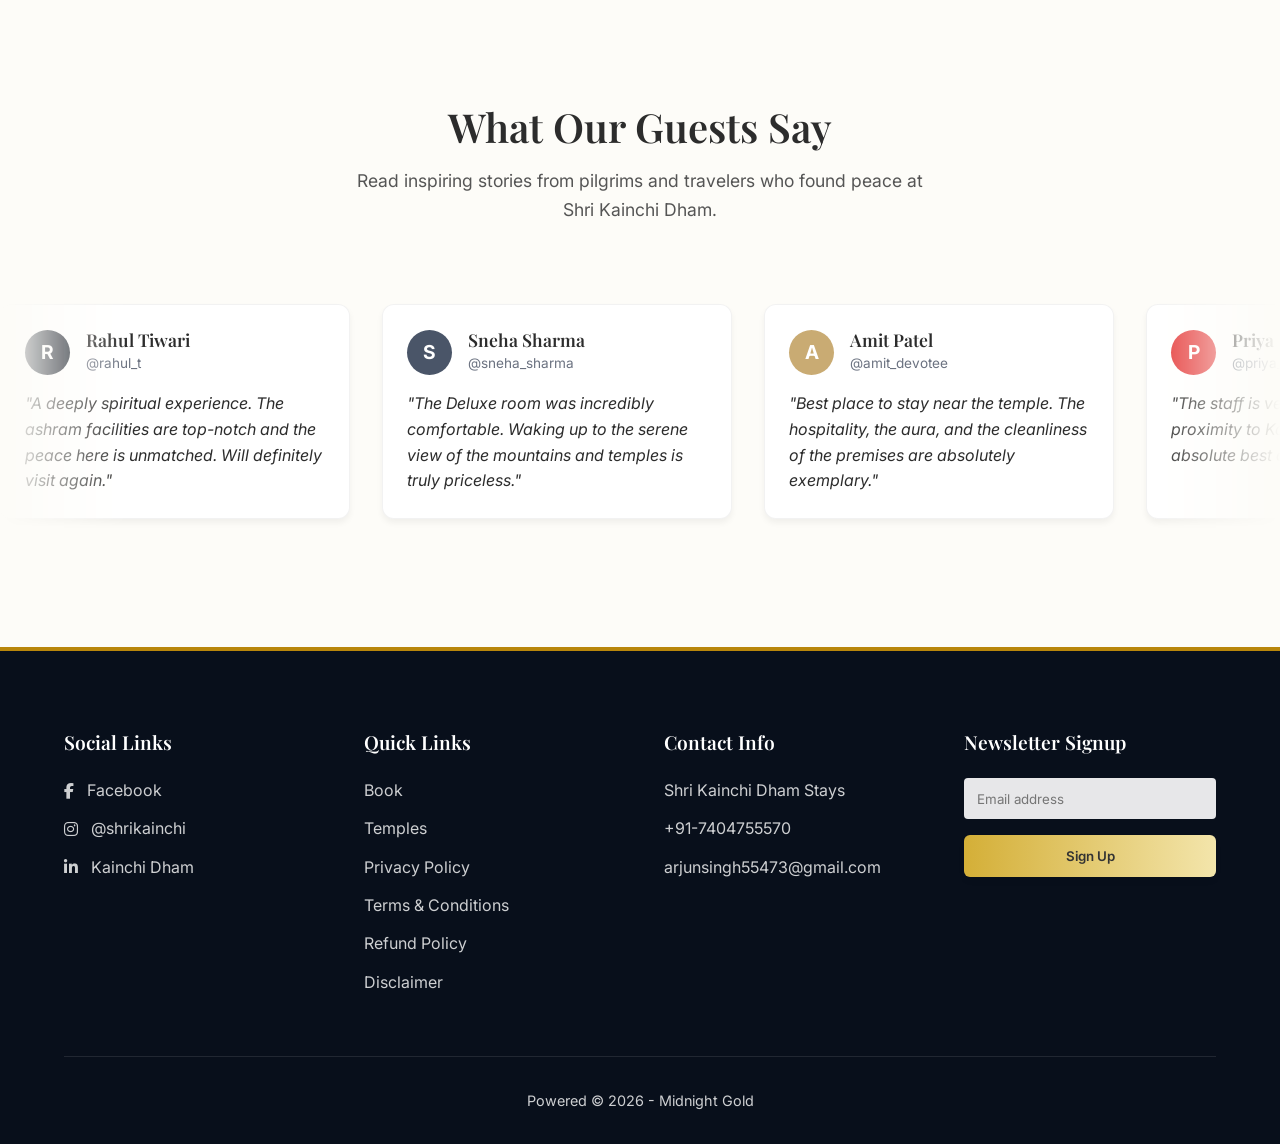
==== commit 04735fbd: "Update contact phone number Agent-Logs-Url: https://github.com/sumitkumards07/Kaichidham/sessions/fe" ====
--- a/bhimtal-hotels.html
+++ b/bhimtal-hotels.html
@@ -22,7 +22,7 @@
       "name": "Shri Kainchi Dham Hotel & Homestay",
       "description": "Premium and budget accommodations, family rooms, and dormitory stays located near the sacred Shri Kainchi Dham Ashram of Neem Karoli Baba in Uttarakhand.",
       "url": "https://kainchidham.in",
-      "telephone": "+91-9202621544",
+      "telephone": "+91-7404755570",
       "priceRange": "₹700 - ₹4000",
       "address": {
         "@type": "PostalAddress",
@@ -68,7 +68,7 @@
             <li><a href="#rooms">Rooms</a></li>
             <li><a href="#contact">Contact</a></li>
         </ul>
-        <a href="tel:9202621544" class="btn btn-primary">Book Your Stay</a>
+        <a href="tel:7404755570" class="btn btn-primary">Book Your Stay</a>
         <div class="hamburger">
             <i class="fas fa-bars"></i>
         </div>
@@ -82,8 +82,8 @@
             <p>Enjoy the breathtaking beauty of Bhimtal Lake while staying close to the spiritual aura of Kainchi Dham.
                 Exceptional hospitality for your pilgrimage.</p>
             <div class="hero-buttons" style="display: flex; gap: 15px; justify-content: center; flex-wrap: wrap;">
-                <a href="tel:9202621544" class="btn btn-primary">Book Your Bhimtal Stay</a>
-                <a href="tel:9202621544" class="btn btn-outline"><i class="fas fa-phone-alt"></i> Call Us</a>
+                <a href="tel:7404755570" class="btn btn-primary">Book Your Bhimtal Stay</a>
+                <a href="tel:7404755570" class="btn btn-outline"><i class="fas fa-phone-alt"></i> Call Us</a>
             </div>
         </div>
     </section>
@@ -207,7 +207,7 @@
 
                         <div class="price-action">
                             <p class="room-price">₹2,500 / night</p>
-                            <a href="tel:9202621544" class="btn btn-gold">Book Now</a>
+                            <a href="tel:7404755570" class="btn btn-gold">Book Now</a>
                         </div>
                     </div>
                 </div>
@@ -222,7 +222,7 @@
                             interiors, elegant décor, and modern facilities for a relaxing spiritual stay.</p>
                         <div class="price-action">
                             <p class="room-price">₹3,500 / night</p>
-                            <a href="tel:9202621544" class="btn btn-gold">Book Now</a>
+                            <a href="tel:7404755570" class="btn btn-gold">Book Now</a>
                         </div>
                     </div>
                 </div>
@@ -237,7 +237,7 @@
                             welcoming ambiance for quality time with your loved ones.</p>
                         <div class="price-action">
                             <p class="room-price">₹2,200 / night</p>
-                            <a href="tel:9202621544" class="btn btn-gold">Book Now</a>
+                            <a href="tel:7404755570" class="btn btn-gold">Book Now</a>
                         </div>
                     </div>
                 </div>
@@ -252,7 +252,7 @@
                             or pilgrims looking for clean and peaceful lodging close to the temple.</p>
                         <div class="price-action">
                             <p class="room-price">₹1,800 / night</p>
-                            <a href="tel:9202621544" class="btn btn-gold">Book Now</a>
+                            <a href="tel:7404755570" class="btn btn-gold">Book Now</a>
                         </div>
                     </div>
                 </div>
@@ -268,7 +268,7 @@
 
                         <div class="price-action">
                             <p class="room-price">₹700 / night</p>
-                            <a href="tel:9202621544" class="btn btn-gold">Book Now</a>
+                            <a href="tel:7404755570" class="btn btn-gold">Book Now</a>
                         </div>
                     </div>
                 </div>
@@ -328,7 +328,7 @@
                         const room = document.getElementById('inq-room').value;
                         const msg = document.getElementById('inq-msg').value;
                         const text = `Hi, I have an enquiry for Shri Kainchi Dham.\n\n*Name:* ${name}\n*Email:* ${email}\n*Phone:* ${phone}\n*Room Type:* ${room}\n*Message:* ${msg}`;
-                        window.open(`https://api.whatsapp.com/send?phone=919202621544&text=${encodeURIComponent(text)}`, '_blank');
+                        window.open(`https://api.whatsapp.com/send?phone=917404755570&text=${encodeURIComponent(text)}`, '_blank');
                     ">
                         <div class="form-group">
                             <input type="text" id="inq-name" placeholder="Your Name" required>
@@ -537,7 +537,7 @@
                 <div class="footer-col reveal fade-up" style="transition-delay: 60ms;">
                     <h4>Contact Info</h4>
                     <p>Shri Kainchi Dham Stays</p>
-                    <p><a href="tel:9202621544">+91-9202621544</a></p>
+                    <p><a href="tel:7404755570">+91-7404755570</a></p>
                     <p>arjunsingh55473@gmail.com</p>
                 </div>
 
@@ -557,12 +557,12 @@
     </footer>
 
     <!-- Floating Call Button -->
-    <a href="tel:9202621544" class="call-float" aria-label="Call Us">
+    <a href="tel:7404755570" class="call-float" aria-label="Call Us">
         <i class="fas fa-phone-alt"></i>
     </a>
 
     <!-- Floating WhatsApp Button -->
-    <a href="https://api.whatsapp.com/send?phone=919202621544&text=Hi%2C%20I%20have%20an%20enquiry%20regarding%20booking%20a%20stay%20at%20Shri%20Kainchi%20Dham."
+    <a href="https://api.whatsapp.com/send?phone=917404755570&text=Hi%2C%20I%20have%20an%20enquiry%20regarding%20booking%20a%20stay%20at%20Shri%20Kainchi%20Dham."
         class="whatsapp-float" target="_blank" aria-label="Chat on WhatsApp">
         <i class="fab fa-whatsapp"></i>
     </a>
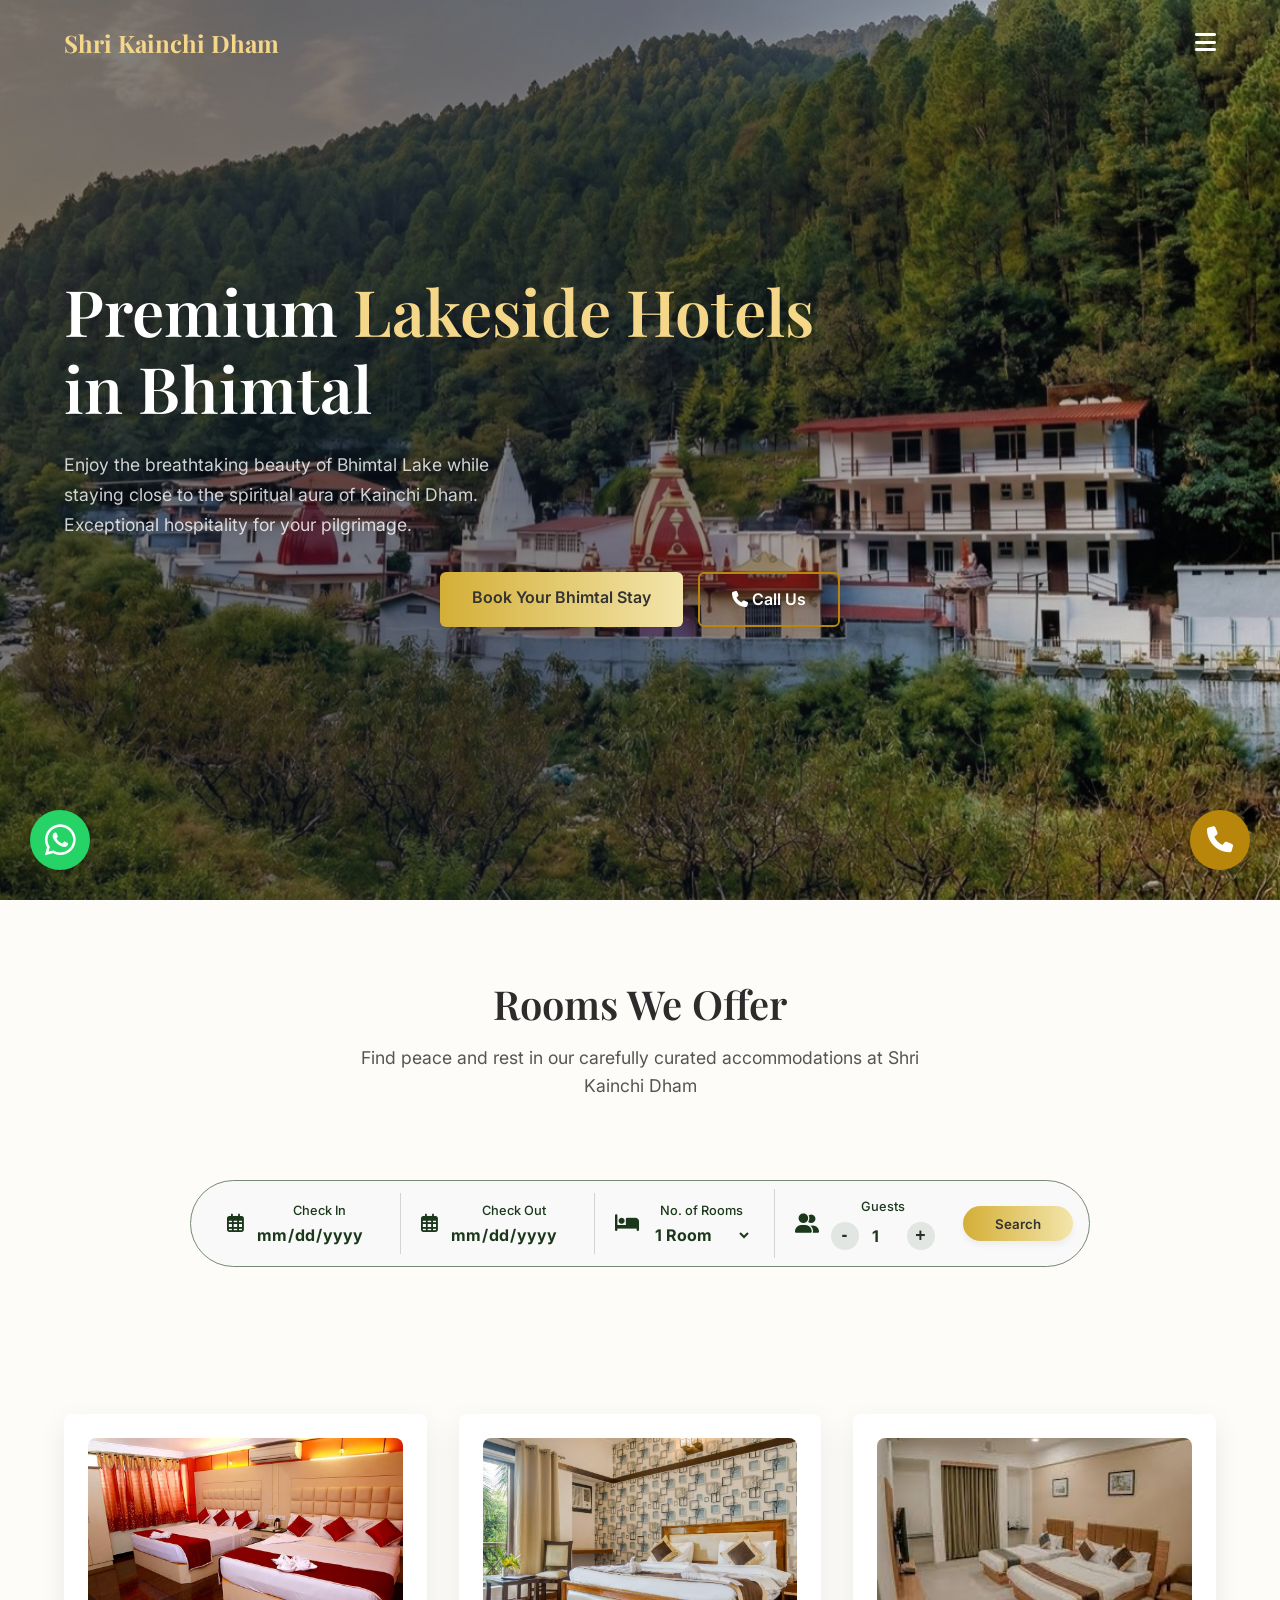
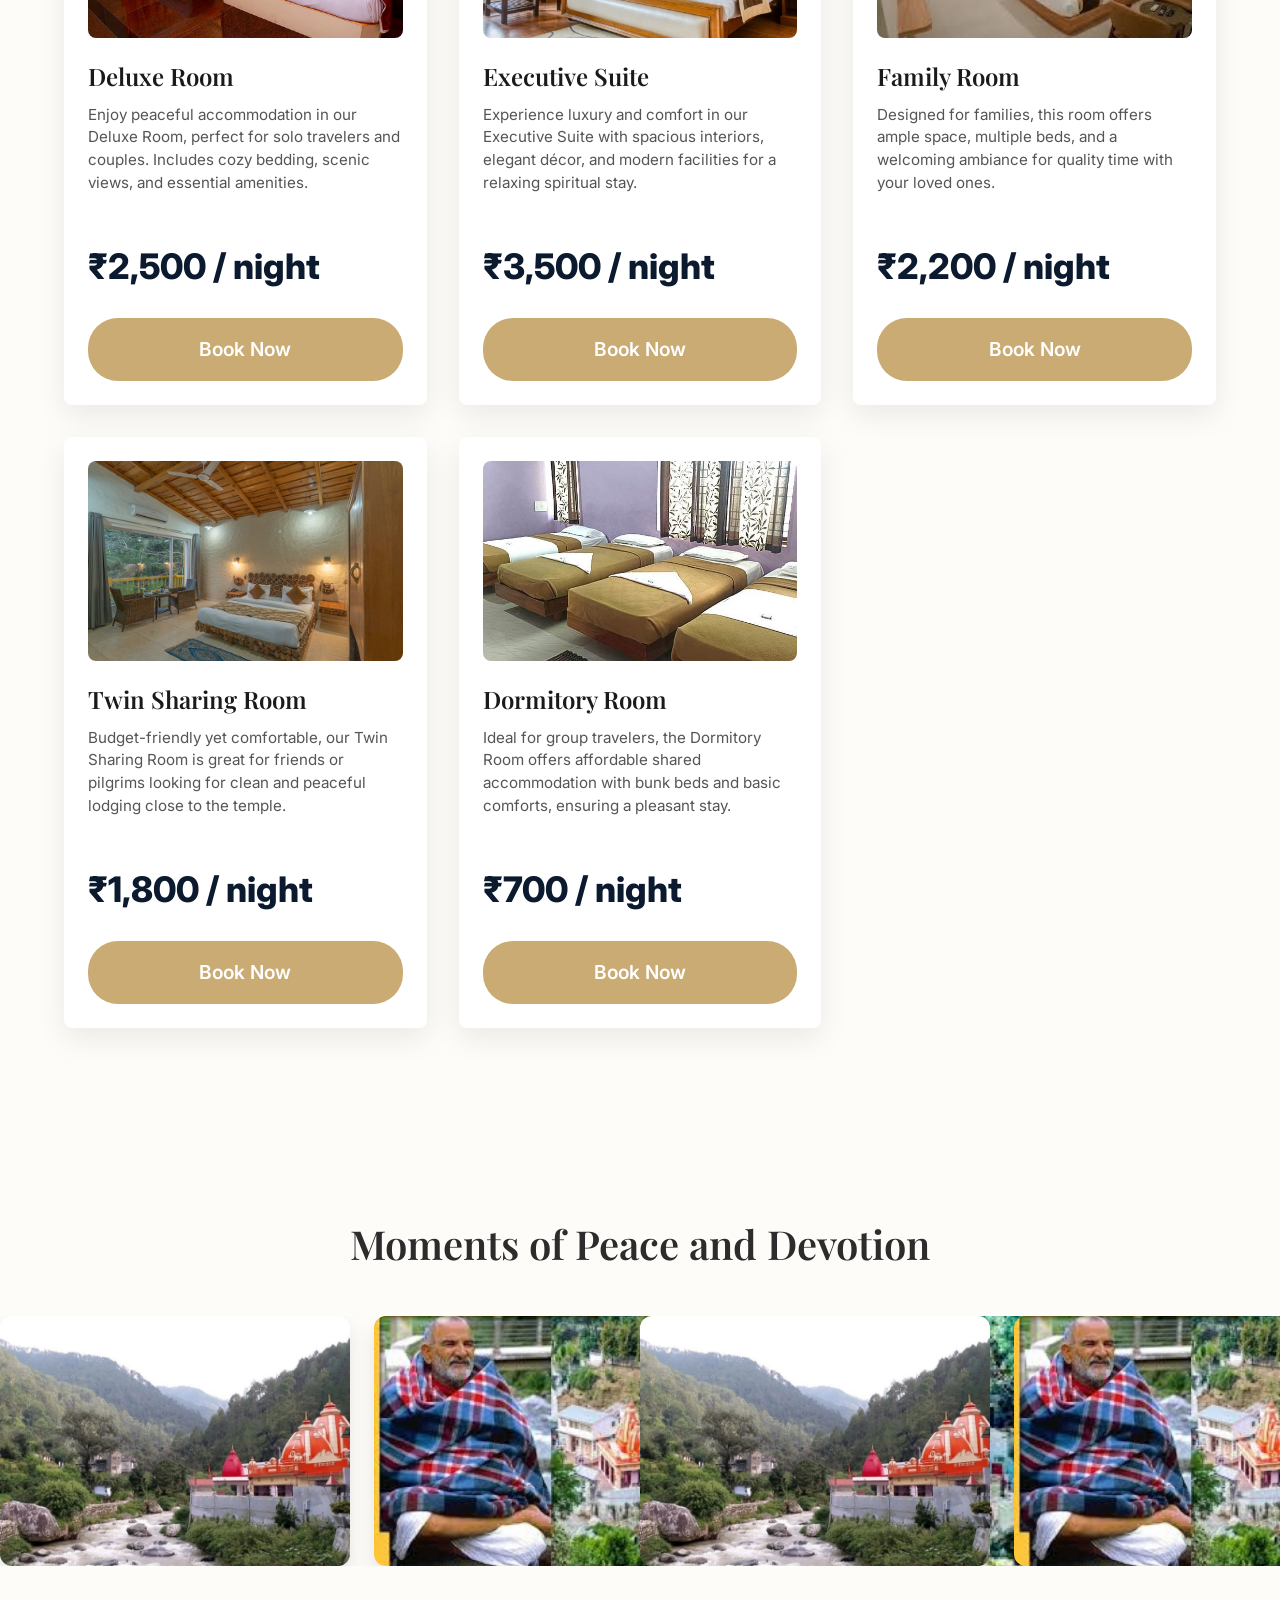
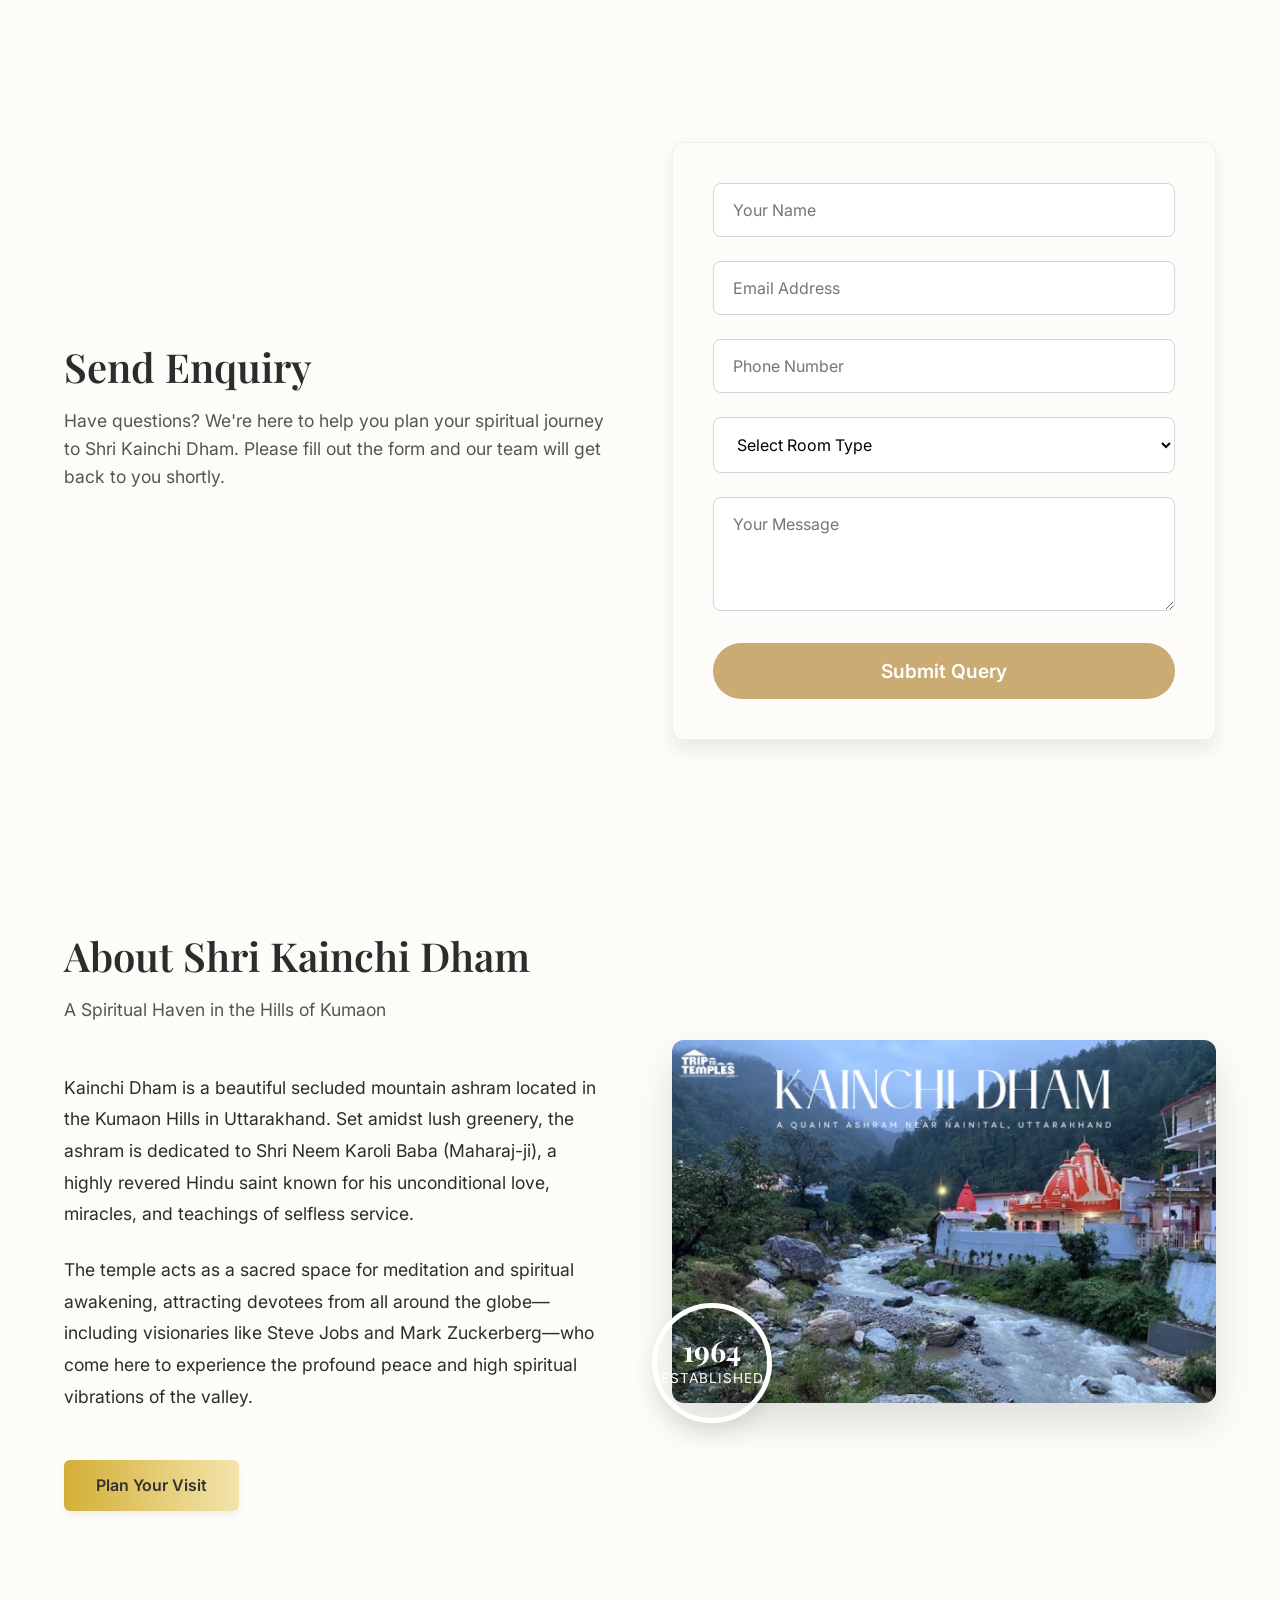
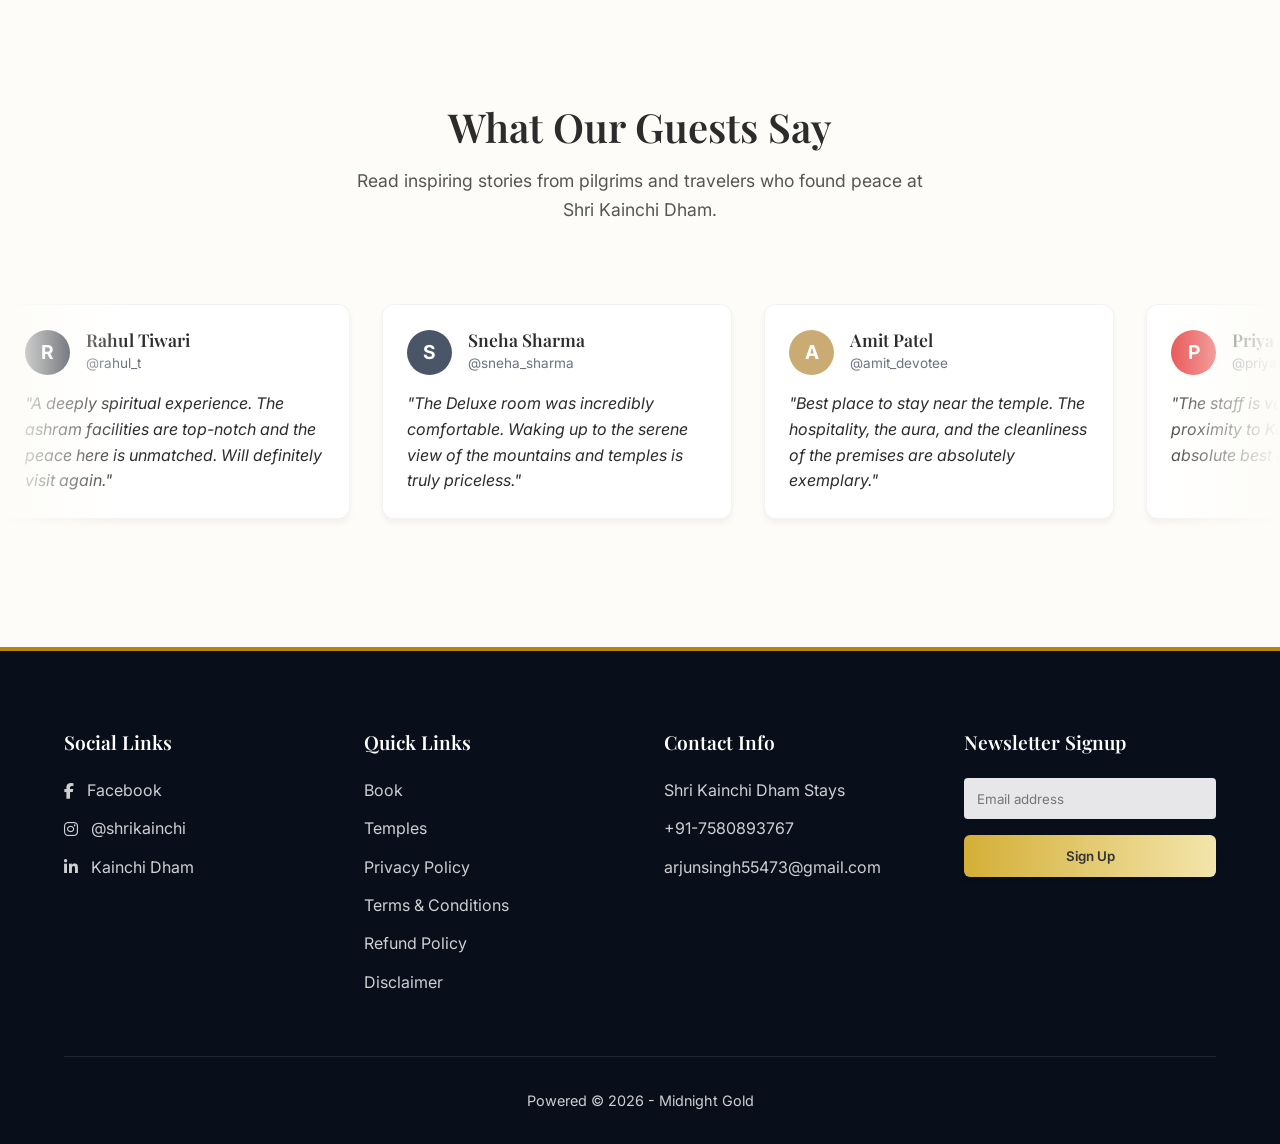
==== commit eb140598: "Update phone number to 7580893767" ====
--- a/bhimtal-hotels.html
+++ b/bhimtal-hotels.html
@@ -22,7 +22,7 @@
       "name": "Shri Kainchi Dham Hotel & Homestay",
       "description": "Premium and budget accommodations, family rooms, and dormitory stays located near the sacred Shri Kainchi Dham Ashram of Neem Karoli Baba in Uttarakhand.",
       "url": "https://kainchidham.in",
-      "telephone": "+91-7404755570",
+      "telephone": "+91-7580893767",
       "priceRange": "₹700 - ₹4000",
       "address": {
         "@type": "PostalAddress",
@@ -68,7 +68,7 @@
             <li><a href="#rooms">Rooms</a></li>
             <li><a href="#contact">Contact</a></li>
         </ul>
-        <a href="tel:7404755570" class="btn btn-primary">Book Your Stay</a>
+        <a href="tel:7580893767" class="btn btn-primary">Book Your Stay</a>
         <div class="hamburger">
             <i class="fas fa-bars"></i>
         </div>
@@ -82,8 +82,8 @@
             <p>Enjoy the breathtaking beauty of Bhimtal Lake while staying close to the spiritual aura of Kainchi Dham.
                 Exceptional hospitality for your pilgrimage.</p>
             <div class="hero-buttons" style="display: flex; gap: 15px; justify-content: center; flex-wrap: wrap;">
-                <a href="tel:7404755570" class="btn btn-primary">Book Your Bhimtal Stay</a>
-                <a href="tel:7404755570" class="btn btn-outline"><i class="fas fa-phone-alt"></i> Call Us</a>
+                <a href="tel:7580893767" class="btn btn-primary">Book Your Bhimtal Stay</a>
+                <a href="tel:7580893767" class="btn btn-outline"><i class="fas fa-phone-alt"></i> Call Us</a>
             </div>
         </div>
     </section>
@@ -207,7 +207,7 @@
 
                         <div class="price-action">
                             <p class="room-price">₹2,500 / night</p>
-                            <a href="tel:7404755570" class="btn btn-gold">Book Now</a>
+                            <a href="tel:7580893767" class="btn btn-gold">Book Now</a>
                         </div>
                     </div>
                 </div>
@@ -222,7 +222,7 @@
                             interiors, elegant décor, and modern facilities for a relaxing spiritual stay.</p>
                         <div class="price-action">
                             <p class="room-price">₹3,500 / night</p>
-                            <a href="tel:7404755570" class="btn btn-gold">Book Now</a>
+                            <a href="tel:7580893767" class="btn btn-gold">Book Now</a>
                         </div>
                     </div>
                 </div>
@@ -237,7 +237,7 @@
                             welcoming ambiance for quality time with your loved ones.</p>
                         <div class="price-action">
                             <p class="room-price">₹2,200 / night</p>
-                            <a href="tel:7404755570" class="btn btn-gold">Book Now</a>
+                            <a href="tel:7580893767" class="btn btn-gold">Book Now</a>
                         </div>
                     </div>
                 </div>
@@ -252,7 +252,7 @@
                             or pilgrims looking for clean and peaceful lodging close to the temple.</p>
                         <div class="price-action">
                             <p class="room-price">₹1,800 / night</p>
-                            <a href="tel:7404755570" class="btn btn-gold">Book Now</a>
+                            <a href="tel:7580893767" class="btn btn-gold">Book Now</a>
                         </div>
                     </div>
                 </div>
@@ -268,7 +268,7 @@
 
                         <div class="price-action">
                             <p class="room-price">₹700 / night</p>
-                            <a href="tel:7404755570" class="btn btn-gold">Book Now</a>
+                            <a href="tel:7580893767" class="btn btn-gold">Book Now</a>
                         </div>
                     </div>
                 </div>
@@ -328,7 +328,7 @@
                         const room = document.getElementById('inq-room').value;
                         const msg = document.getElementById('inq-msg').value;
                         const text = `Hi, I have an enquiry for Shri Kainchi Dham.\n\n*Name:* ${name}\n*Email:* ${email}\n*Phone:* ${phone}\n*Room Type:* ${room}\n*Message:* ${msg}`;
-                        window.open(`https://api.whatsapp.com/send?phone=917404755570&text=${encodeURIComponent(text)}`, '_blank');
+                        window.open(`https://api.whatsapp.com/send?phone=917580893767&text=${encodeURIComponent(text)}`, '_blank');
                     ">
                         <div class="form-group">
                             <input type="text" id="inq-name" placeholder="Your Name" required>
@@ -537,7 +537,7 @@
                 <div class="footer-col reveal fade-up" style="transition-delay: 60ms;">
                     <h4>Contact Info</h4>
                     <p>Shri Kainchi Dham Stays</p>
-                    <p><a href="tel:7404755570">+91-7404755570</a></p>
+                    <p><a href="tel:7580893767">+91-7580893767</a></p>
                     <p>arjunsingh55473@gmail.com</p>
                 </div>
 
@@ -557,12 +557,12 @@
     </footer>
 
     <!-- Floating Call Button -->
-    <a href="tel:7404755570" class="call-float" aria-label="Call Us">
+    <a href="tel:7580893767" class="call-float" aria-label="Call Us">
         <i class="fas fa-phone-alt"></i>
     </a>
 
     <!-- Floating WhatsApp Button -->
-    <a href="https://api.whatsapp.com/send?phone=917404755570&text=Hi%2C%20I%20have%20an%20enquiry%20regarding%20booking%20a%20stay%20at%20Shri%20Kainchi%20Dham."
+    <a href="https://api.whatsapp.com/send?phone=917580893767&text=Hi%2C%20I%20have%20an%20enquiry%20regarding%20booking%20a%20stay%20at%20Shri%20Kainchi%20Dham."
         class="whatsapp-float" target="_blank" aria-label="Chat on WhatsApp">
         <i class="fab fa-whatsapp"></i>
     </a>
